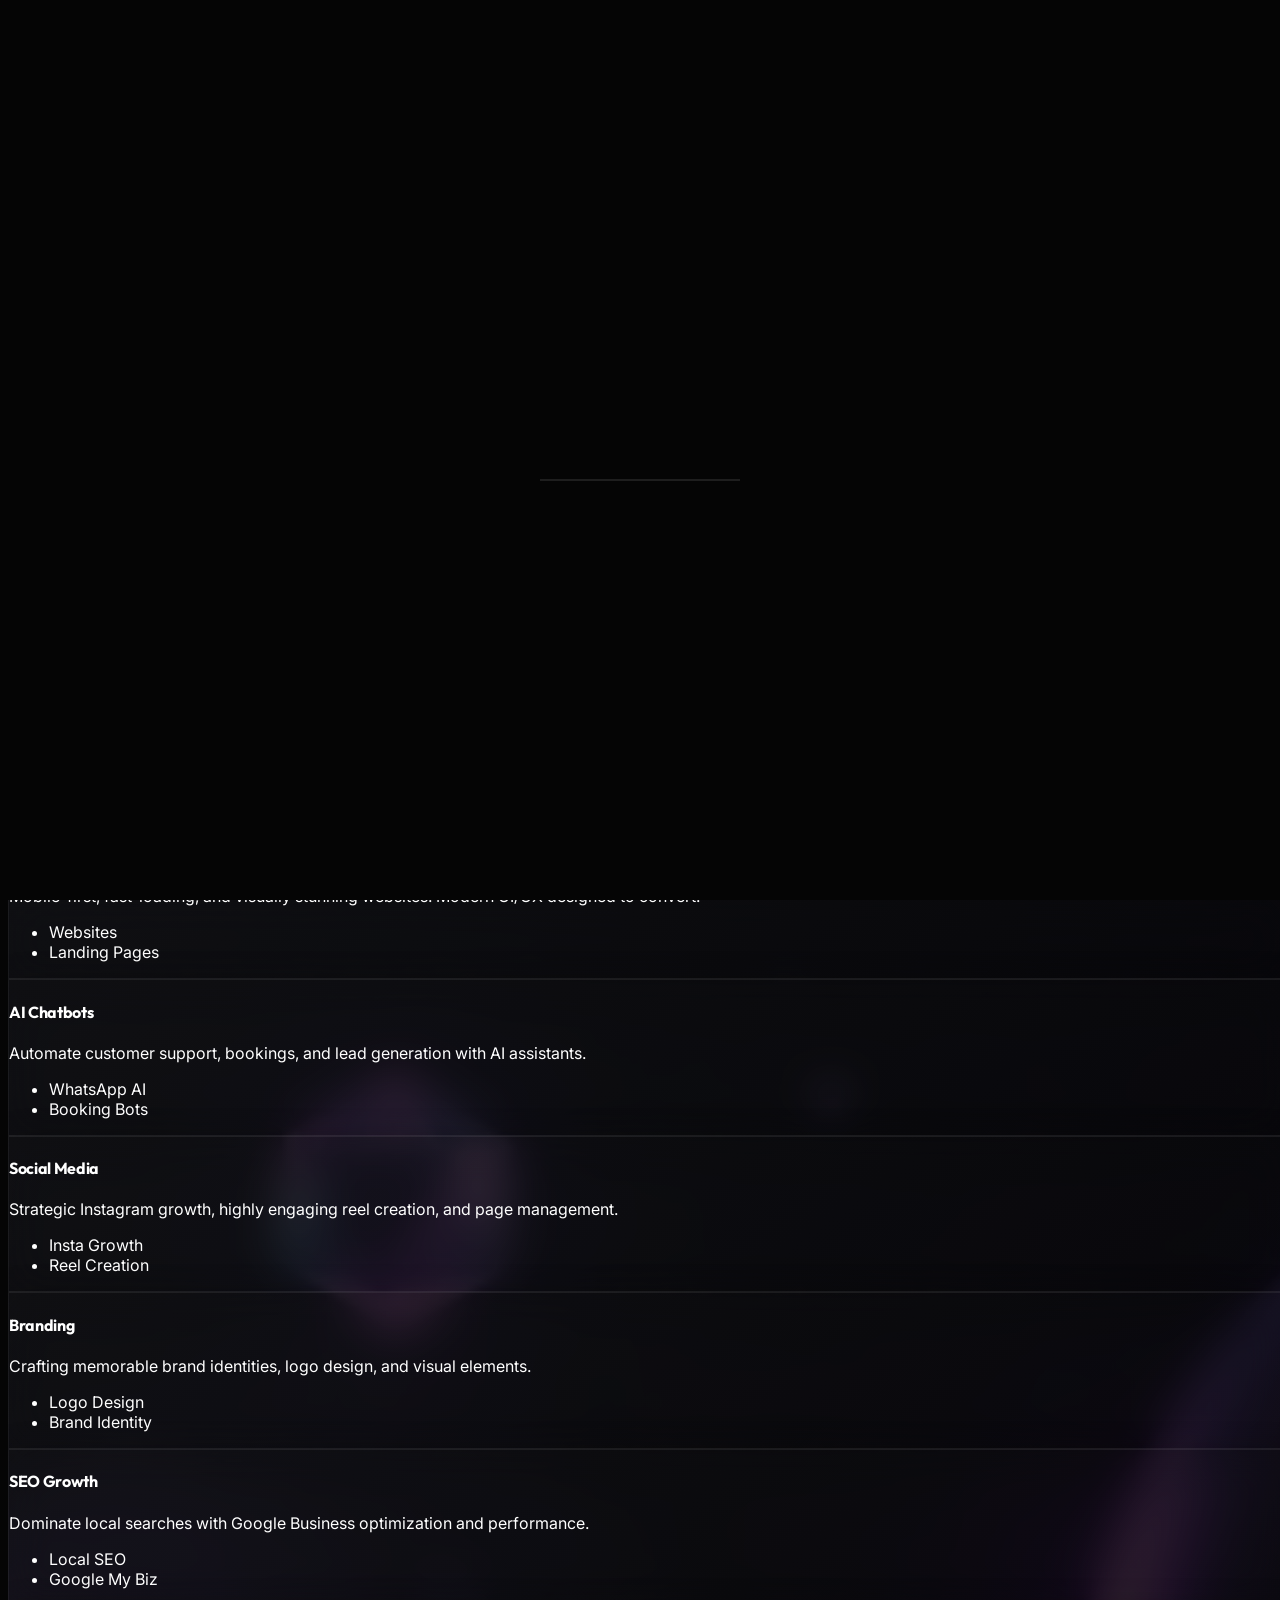
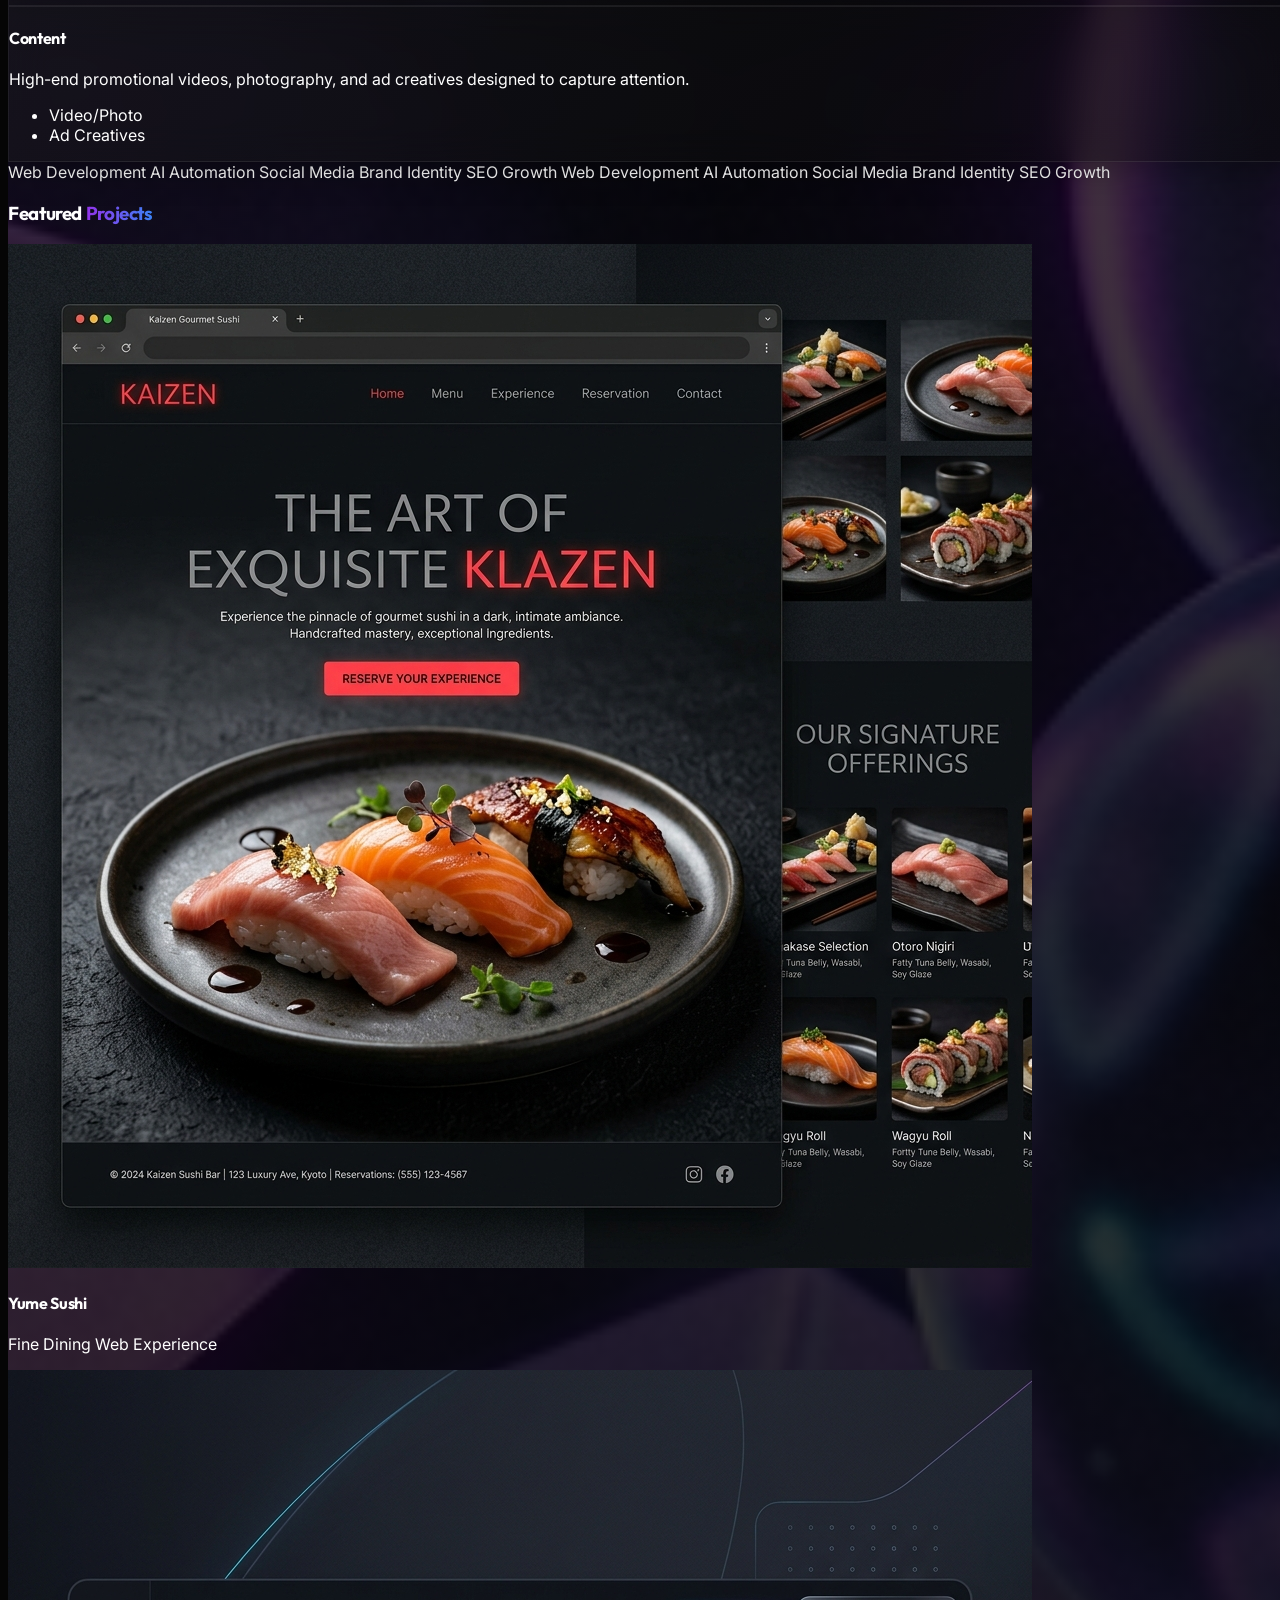
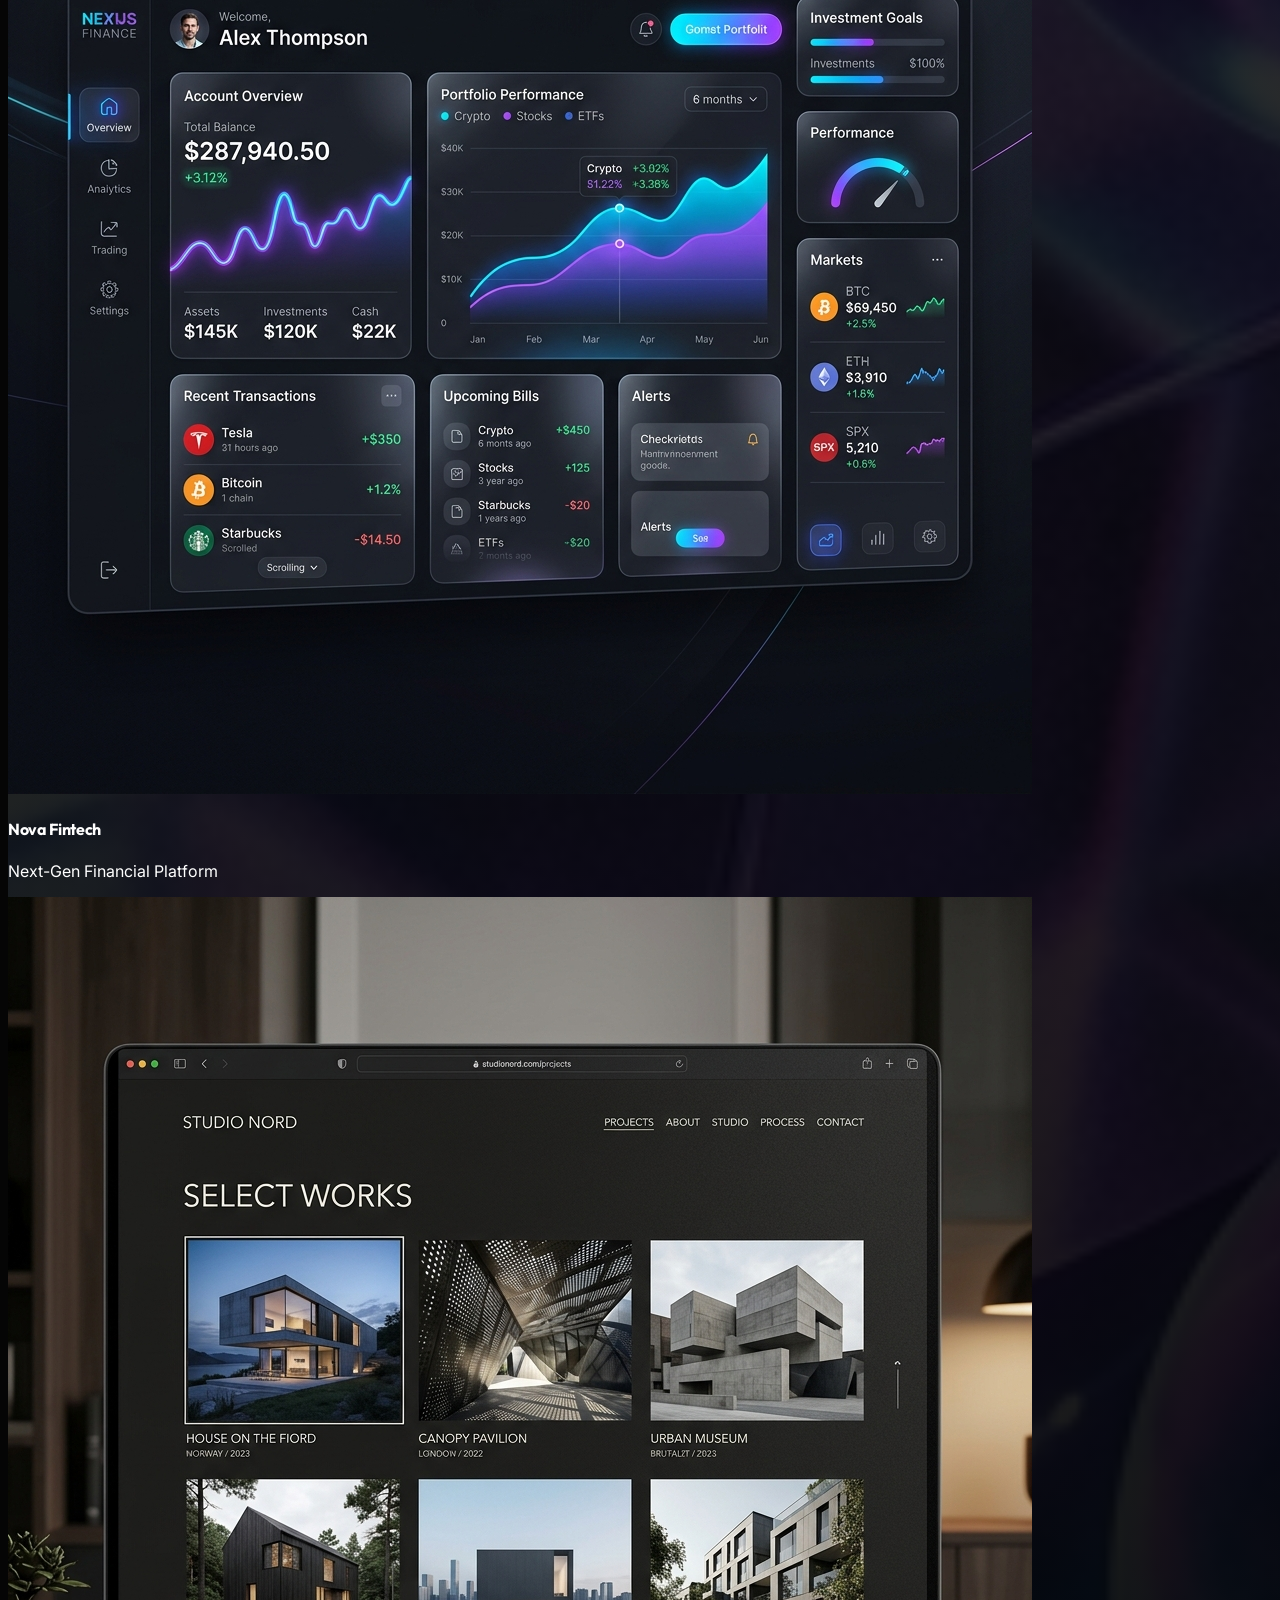
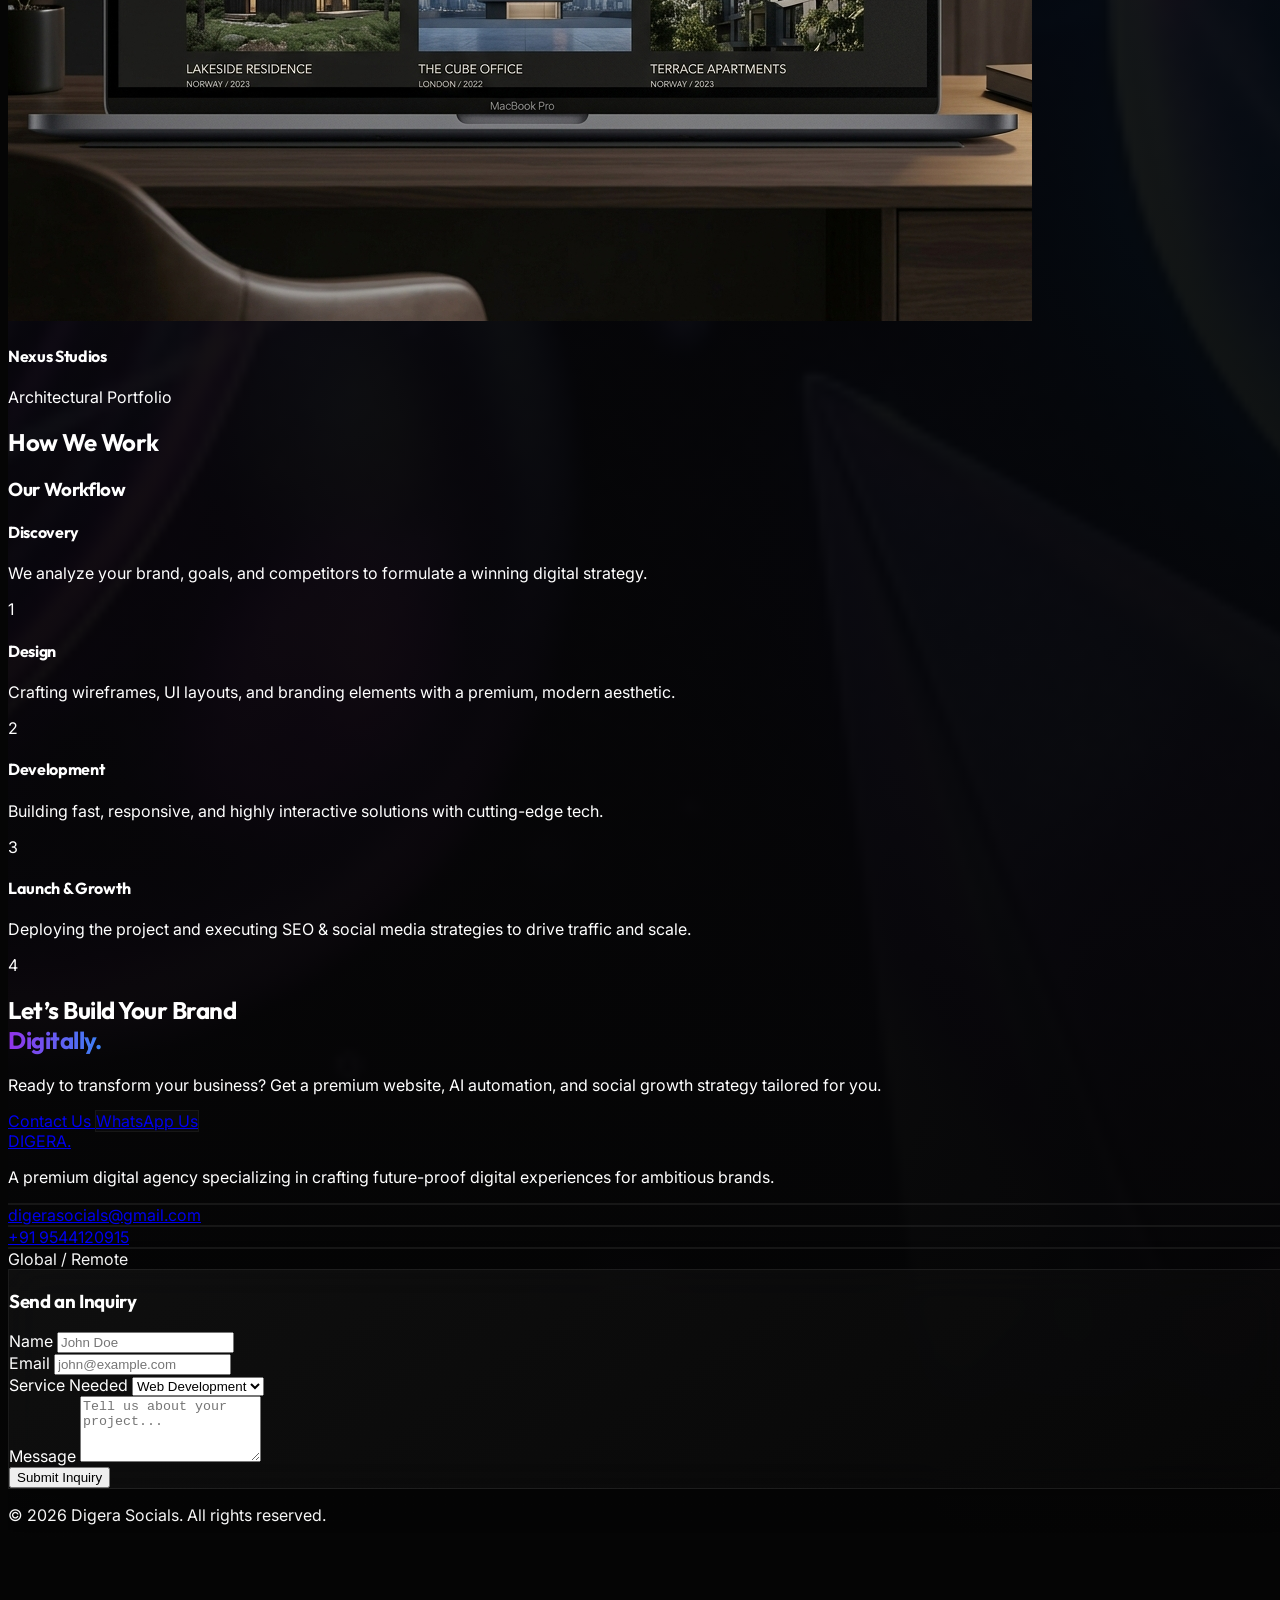
==== index.html @ 2398e9ae "Add files via upload" ====
<!DOCTYPE html>
<html lang="en">
<head>
    <meta charset="UTF-8">
    <meta name="viewport" content="width=device-width, initial-scale=1.0">
    <title>Digera Socials | Premium Digital Agency</title>
    
    <!-- Meta Descriptions for SEO -->
    <meta name="description" content="Digera Socials is a creative digital agency specializing in web development, AI solutions, branding, and social media growth for businesses.">
    <meta name="keywords" content="digital agency, web development, AI chatbots, social media growth, branding, SEO">
    
    <!-- Tailwind CSS (CDN) -->
    <script src="https://cdn.tailwindcss.com"></script>
    
    <!-- Tailwind Configuration -->
    <script>
        tailwind.config = {
            theme: {
                extend: {
                    colors: {
                        brand: {
                            black: '#050505',
                            charcoal: '#171717',
                            blue: '#3b82f6',
                            purple: '#9333ea',
                            muted: '#a3a3a3'
                        }
                    },
                    fontFamily: {
                        sans: ['Inter', 'sans-serif'],
                        heading: ['Outfit', 'sans-serif']
                    }
                }
            }
        }
    </script>
    
    <!-- Custom CSS -->
    <link rel="stylesheet" href="style.css">
    
    <!-- Phosphor Icons (Modern Alternative to FontAwesome) -->
    <script src="https://unpkg.com/@phosphor-icons/web"></script>
</head>
<body class="bg-brand-black text-white selection:bg-brand-purple selection:text-white overflow-x-hidden">

    <!-- Custom Cursor (Hidden on Mobile via CSS) -->
    <div class="cursor-dot" id="cursor-dot"></div>
    <div class="cursor-outline" id="cursor-outline"></div>

    <!-- Initial Loader -->
    <div id="loader">
        <div class="loader-text">DIGERA</div>
        <div class="loader-progress">
            <div class="loader-bar" id="loader-bar"></div>
        </div>
    </div>

    <!-- Background Blobs -->
    <div class="blob blob-purple top-[-10%] left-[-10%]"></div>
    <div class="blob blob-blue top-[40%] right-[-10%]"></div>
    <div class="blob blob-purple bottom-[-10%] left-[20%]"></div>

    <!-- Navbar -->
    <nav class="fixed w-full z-50 top-0 transition-all duration-300 glass" id="navbar">
        <div class="max-w-7xl mx-auto px-6 py-4 flex justify-between items-center">
            <a href="#" class="text-2xl font-heading font-bold tracking-wider flex items-center gap-2 group">
                <i class="ph-fill ph-planet text-brand-purple group-hover:rotate-90 transition-transform duration-500"></i>
                DIGERA<span class="text-brand-blue">.</span>
            </a>
            
            <!-- Desktop Menu -->
            <div class="hidden md:flex gap-8 items-center font-medium text-sm text-brand-muted">
                <a href="#about" class="hover:text-white transition-colors hover-target">About</a>
                <a href="#services" class="hover:text-white transition-colors hover-target">Services</a>
                <a href="#work" class="hover:text-white transition-colors hover-target">Work</a>
                <a href="#process" class="hover:text-white transition-colors hover-target">Process</a>
                <a href="#contact" class="btn-premium px-5 py-2.5 rounded-full bg-white text-black hover:text-white hover:bg-transparent border border-transparent hover:border-brand-purple font-semibold transition-all hover-target">Let's Talk</a>
            </div>

            <!-- Mobile Menu Button -->
            <button class="md:hidden text-white hover-target" id="mobile-menu-btn">
                <i class="ph ph-list text-3xl"></i>
            </button>
        </div>
    </nav>

    <!-- Mobile Menu Overlay -->
    <div id="mobile-menu" class="fixed inset-0 bg-brand-black z-[60] flex flex-col justify-center items-center text-center p-6 translate-y-[-100%] transition-transform duration-500 ease-in-out">
        <button id="close-menu-btn" class="absolute top-8 right-8 text-white text-4xl">
            <i class="ph ph-x"></i>
        </button>
        <div class="flex flex-col items-center gap-8">
            <a href="#about" class="mobile-link text-3xl font-heading font-bold text-white hover:text-brand-purple transition-all duration-300">About</a>
            <a href="#services" class="mobile-link text-3xl font-heading font-bold text-white hover:text-brand-purple transition-all duration-300">Services</a>
            <a href="#work" class="mobile-link text-3xl font-heading font-bold text-white hover:text-brand-purple transition-all duration-300">Work</a>
            <a href="#process" class="mobile-link text-3xl font-heading font-bold text-white hover:text-brand-purple transition-all duration-300">Process</a>
            
            <div class="mt-12 flex flex-col items-center gap-6 border-t border-white/10 pt-10 w-full max-w-[250px]">
                <a href="mailto:digerasocials@gmail.com" class="text-brand-muted hover:text-white transition-colors flex items-center gap-3">
                    <i class="ph ph-envelope-simple text-xl"></i> Email
                </a>
                <a href="tel:+919544120915" class="text-brand-muted hover:text-white transition-colors flex items-center gap-3">
                    <i class="ph ph-phone text-xl"></i> Call Us
                </a>
            </div>
            
            <a href="#contact" class="mobile-link text-2xl font-heading font-bold text-brand-blue border-b-2 border-brand-blue pb-2 mt-4 inline-block">Start a Project</a>
        </div>
    </div>

    <!-- Main Content wrapper for Lenis -->
    <main id="main-content">
        
        <!-- Hero Section -->
        <section id="hero" class="relative h-screen flex items-center justify-center overflow-hidden">
            <img src="assets/hero_bg.png" alt="Digital Agency Background" class="hero-bg" id="hero-img">
            <div class="hero-overlay"></div>
            
            <div class="relative z-10 text-center px-6 max-w-5xl mx-auto flex flex-col items-center mt-16">
                <div class="inline-flex items-center gap-2 px-4 py-1.5 rounded-full glass border border-white/10 mb-6 reveal-up">
                    <span class="w-2 h-2 rounded-full bg-green-500 animate-pulse"></span>
                    <span class="text-xs font-medium tracking-wide uppercase">Accepting New Projects</span>
                </div>
                
                <h1 class="text-5xl md:text-7xl lg:text-8xl font-heading font-black leading-[1.1] mb-6 tracking-tight reveal-up">
                    Building Digital <br />
                    <span class="text-gradient italic pr-2">Experiences</span> That <br />
                    Grow Brands
                </h1>
                
                <p class="text-lg md:text-xl text-brand-muted max-w-2xl mx-auto mb-10 reveal-up">
                    Websites, AI Solutions & Social Media Growth for Modern Businesses. We combine technology and creativity to scale your digital presence.
                </p>
                
                <div class="flex flex-col sm:flex-row gap-4 reveal-up">
                    <a href="#work" class="btn-premium px-8 py-4 rounded-full bg-white text-black font-semibold hover-target flex items-center justify-center gap-2">
                        View Our Work <i class="ph ph-arrow-right"></i>
                    </a>
                    <a href="#contact" class="px-8 py-4 rounded-full glass text-white font-semibold border border-white/20 hover:border-brand-purple transition-colors hover-target flex items-center justify-center">
                        Get Started
                    </a>
                </div>
            </div>
            
        </section>

        <!-- About Section -->
        <section id="about" class="py-24 md:py-32 relative">
            <div class="max-w-7xl mx-auto px-6 grid md:grid-cols-2 gap-16 items-center">
                <div class="gsap-reveal-left">
                    <h2 class="text-sm font-bold tracking-widest text-brand-blue uppercase mb-4">Who We Are</h2>
                    <h3 class="text-4xl md:text-5xl font-heading font-bold leading-tight mb-6">
                        We don't just build websites. <br>We build <span class="text-brand-purple">businesses</span>.
                    </h3>
                    <p class="text-brand-muted text-lg mb-6 leading-relaxed">
                        Digera Socials is a premium creative digital agency dedicated to helping ambitious brands, enterprises, and startups dominate their digital space.
                    </p>
                    <p class="text-brand-muted text-lg mb-8 leading-relaxed">
                        By merging stunning, futuristic design with powerful AI integrations and strategic marketing, we ensure your brand not only looks exceptional but converts flawlessly.
                    </p>
                    <div class="grid grid-cols-2 gap-8 border-t border-white/10 pt-8">
                        <div>
                            <div class="text-4xl font-heading font-bold text-white mb-1">10+</div>
                            <div class="text-sm text-brand-muted">Projects Completed</div>
                        </div>
                        <div>
                            <div class="text-4xl font-heading font-bold text-white mb-1">100%</div>
                            <div class="text-sm text-brand-muted">Premium Delivery</div>
                        </div>
                    </div>
                </div>
                
                <div class="relative gsap-reveal-right h-[500px] rounded-2xl overflow-hidden glass-card group">
                    <img src="https://images.unsplash.com/photo-1551434678-e076c223a692?q=80&w=2070&auto=format&fit=crop" alt="Agency Team" class="w-full h-full object-cover transition-transform duration-700 group-hover:scale-110 opacity-70">
                    <div class="absolute inset-0 bg-gradient-to-t from-brand-black via-transparent to-transparent"></div>
                    <div class="absolute bottom-6 left-6 right-6">
                        <div class="glass p-4 rounded-xl inline-flex items-center gap-4">
                            <div class="w-12 h-12 rounded-full bg-brand-blue/20 flex items-center justify-center text-brand-blue">
                                <i class="ph ph-lightbulb text-2xl"></i>
                            </div>
                            <div>
                                <div class="font-bold">Creative Strategy</div>
                                <div class="text-xs text-brand-muted">Tailored for your success</div>
                            </div>
                        </div>
                    </div>
                </div>
            </div>
        </section>

        <!-- Services Section -->
        <section id="services" class="py-24 md:py-32 relative bg-brand-charcoal/30 border-y border-white/5">
            <div class="max-w-7xl mx-auto px-6">
                <div class="text-center mb-20 gsap-fade-up">
                    <h2 class="text-sm font-bold tracking-widest text-brand-purple uppercase mb-4">Our Expertise</h2>
                    <h3 class="text-4xl md:text-6xl font-heading font-bold">Premium Digital <span class="italic text-brand-blue">Services</span></h3>
                </div>
                
                <div class="grid grid-cols-2 lg:grid-cols-3 gap-3 md:gap-6">
                    <!-- Service 1 -->
                    <div class="glass-card p-4 md:p-8 rounded-xl md:rounded-2xl hover-target gsap-fade-up group">
                        <i class="ph ph-browsers text-2xl md:text-4xl text-brand-blue mb-4 md:mb-6 group-hover:scale-110 transition-transform"></i>
                        <h4 class="text-lg md:text-2xl font-heading font-bold mb-2 group-hover:text-brand-purple transition-colors">Web Development</h4>
                        <p class="text-brand-muted text-[10px] md:text-sm leading-relaxed mb-4 hidden md:block">Mobile-first, fast-loading, and visually stunning websites. Modern UI/UX designed to convert.</p>
                        <ul class="text-[10px] md:text-xs text-brand-muted/80 space-y-1">
                            <li><i class="ph ph-check text-brand-blue mr-1"></i>Websites</li>
                            <li class="hidden md:block"><i class="ph ph-check text-brand-blue mr-1"></i>Landing Pages</li>
                        </ul>
                    </div>
                    
                    <!-- Service 2 -->
                    <div class="glass-card p-4 md:p-8 rounded-xl md:rounded-2xl hover-target gsap-fade-up group">
                        <i class="ph ph-robot text-2xl md:text-4xl text-brand-purple mb-4 md:mb-6 group-hover:scale-110 transition-transform"></i>
                        <h4 class="text-lg md:text-2xl font-heading font-bold mb-2 group-hover:text-brand-blue transition-colors">AI Chatbots</h4>
                        <p class="text-brand-muted text-[10px] md:text-sm leading-relaxed mb-4 hidden md:block">Automate customer support, bookings, and lead generation with AI assistants.</p>
                        <ul class="text-[10px] md:text-xs text-brand-muted/80 space-y-1">
                            <li><i class="ph ph-check text-brand-purple mr-1"></i>WhatsApp AI</li>
                            <li class="hidden md:block"><i class="ph ph-check text-brand-purple mr-1"></i>Booking Bots</li>
                        </ul>
                    </div>
                    
                    <!-- Service 3 -->
                    <div class="glass-card p-4 md:p-8 rounded-xl md:rounded-2xl hover-target gsap-fade-up group">
                        <i class="ph ph-instagram-logo text-2xl md:text-4xl text-pink-500 mb-4 md:mb-6 group-hover:scale-110 transition-transform"></i>
                        <h4 class="text-lg md:text-2xl font-heading font-bold mb-2 group-hover:text-pink-500 transition-colors">Social Media</h4>
                        <p class="text-brand-muted text-[10px] md:text-sm leading-relaxed mb-4 hidden md:block">Strategic Instagram growth, highly engaging reel creation, and page management.</p>
                        <ul class="text-[10px] md:text-xs text-brand-muted/80 space-y-1">
                            <li><i class="ph ph-check text-pink-500 mr-1"></i>Insta Growth</li>
                            <li class="hidden md:block"><i class="ph ph-check text-pink-500 mr-1"></i>Reel Creation</li>
                        </ul>
                    </div>
                    
                    <!-- Service 4 -->
                    <div class="glass-card p-4 md:p-8 rounded-xl md:rounded-2xl hover-target gsap-fade-up group">
                        <i class="ph ph-paint-brush-broad text-2xl md:text-4xl text-yellow-500 mb-4 md:mb-6 group-hover:scale-110 transition-transform"></i>
                        <h4 class="text-lg md:text-2xl font-heading font-bold mb-2 group-hover:text-yellow-500 transition-colors">Branding</h4>
                        <p class="text-brand-muted text-[10px] md:text-sm leading-relaxed mb-4 hidden md:block">Crafting memorable brand identities, logo design, and visual elements.</p>
                        <ul class="text-[10px] md:text-xs text-brand-muted/80 space-y-1">
                            <li><i class="ph ph-check text-yellow-500 mr-1"></i>Logo Design</li>
                            <li class="hidden md:block"><i class="ph ph-check text-yellow-500 mr-1"></i>Brand Identity</li>
                        </ul>
                    </div>

                    <!-- Service 5 -->
                    <div class="glass-card p-4 md:p-8 rounded-xl md:rounded-2xl hover-target gsap-fade-up group">
                        <i class="ph ph-trend-up text-2xl md:text-4xl text-green-500 mb-4 md:mb-6 group-hover:scale-110 transition-transform"></i>
                        <h4 class="text-lg md:text-2xl font-heading font-bold mb-2 group-hover:text-green-500 transition-colors">SEO Growth</h4>
                        <p class="text-brand-muted text-[10px] md:text-sm leading-relaxed mb-4 hidden md:block">Dominate local searches with Google Business optimization and performance.</p>
                        <ul class="text-[10px] md:text-xs text-brand-muted/80 space-y-1">
                            <li><i class="ph ph-check text-green-500 mr-1"></i>Local SEO</li>
                            <li class="hidden md:block"><i class="ph ph-check text-green-500 mr-1"></i>Google My Biz</li>
                        </ul>
                    </div>

                    <!-- Service 6 -->
                    <div class="glass-card p-4 md:p-8 rounded-xl md:rounded-2xl hover-target gsap-fade-up group">
                        <i class="ph ph-camera text-2xl md:text-4xl text-red-500 mb-4 md:mb-6 group-hover:scale-110 transition-transform"></i>
                        <h4 class="text-lg md:text-2xl font-heading font-bold mb-2 group-hover:text-red-500 transition-colors">Content</h4>
                        <p class="text-brand-muted text-[10px] md:text-sm leading-relaxed mb-4 hidden md:block">High-end promotional videos, photography, and ad creatives designed to capture attention.</p>
                        <ul class="text-[10px] md:text-xs text-brand-muted/80 space-y-1">
                            <li><i class="ph ph-check text-red-500 mr-1"></i>Video/Photo</li>
                            <li class="hidden md:block"><i class="ph ph-check text-red-500 mr-1"></i>Ad Creatives</li>
                        </ul>
                    </div>
                </div>
            </div>
        </section>

        <!-- Marquee Divider -->
        <div class="py-6 border-y border-white/5 bg-brand-blue/5 overflow-hidden flex items-center">
            <div class="marquee-container w-full">
                <div class="marquee-content flex gap-12 text-xl font-heading font-bold uppercase tracking-widest text-brand-muted/50">
                    <span>Web Development</span> <i class="ph-fill ph-star text-brand-purple"></i>
                    <span>AI Automation</span> <i class="ph-fill ph-star text-brand-purple"></i>
                    <span>Social Media</span> <i class="ph-fill ph-star text-brand-purple"></i>
                    <span>Brand Identity</span> <i class="ph-fill ph-star text-brand-purple"></i>
                    <span>SEO Growth</span> <i class="ph-fill ph-star text-brand-purple"></i>
                    <!-- Repeat for seamless loop -->
                    <span>Web Development</span> <i class="ph-fill ph-star text-brand-purple"></i>
                    <span>AI Automation</span> <i class="ph-fill ph-star text-brand-purple"></i>
                    <span>Social Media</span> <i class="ph-fill ph-star text-brand-purple"></i>
                    <span>Brand Identity</span> <i class="ph-fill ph-star text-brand-purple"></i>
                    <span>SEO Growth</span> <i class="ph-fill ph-star text-brand-purple"></i>
                </div>
            </div>
        </div>

        <!-- Featured Projects -->
        <section id="work" class="py-24 md:py-32 relative">
            <div class="max-w-7xl mx-auto px-6">
                <div class="text-center mb-12 md:mb-16 gsap-fade-up">
                    <h3 class="text-3xl md:text-5xl font-heading font-bold">Featured <span class="text-gradient">Projects</span></h3>
                </div>

                <div class="grid md:grid-cols-2 lg:grid-cols-3 gap-8">
                    <!-- Project 1: Food Outlet -->
                    <div class="group cursor-pointer hover-target gsap-fade-up block">
                        <div class="relative h-[250px] md:h-[400px] rounded-2xl overflow-hidden mb-6">
                            <div class="absolute inset-0 bg-brand-purple/20 group-hover:opacity-0 transition-opacity z-10 mix-blend-overlay"></div>
                            <img src="assets/food_portfolio.png" alt="Gourmet Sushi Bar Website" class="w-full h-full object-cover transition-transform duration-700 group-hover:scale-105">
                        </div>
                        <div class="flex justify-between items-start">
                            <div>
                                <h4 class="text-2xl font-heading font-bold mb-2 group-hover:text-brand-purple transition-colors">Yume Sushi</h4>
                                <p class="text-brand-muted text-sm">Fine Dining Web Experience</p>
                            </div>
                        </div>
                    </div>

                    <!-- Project 2: Fintech Platform -->
                    <div class="group cursor-pointer hover-target gsap-fade-up md:mt-12 block">
                        <div class="relative h-[250px] md:h-[400px] rounded-2xl overflow-hidden mb-6">
                            <div class="absolute inset-0 bg-brand-blue/20 group-hover:opacity-0 transition-opacity z-10 mix-blend-overlay"></div>
                            <img src="assets/fintech_portfolio.png" alt="Next-Gen Fintech Platform" class="w-full h-full object-cover transition-transform duration-700 group-hover:scale-105">
                        </div>
                        <div class="flex justify-between items-start">
                            <div>
                                <h4 class="text-2xl font-heading font-bold mb-2 group-hover:text-brand-blue transition-colors">Nova Fintech</h4>
                                <p class="text-brand-muted text-sm">Next-Gen Financial Platform</p>
                            </div>
                        </div>
                    </div>

                    <!-- Project 3: Architecture -->
                    <div class="group cursor-pointer hover-target gsap-fade-up md:mt-24 block">
                        <div class="relative h-[250px] md:h-[400px] rounded-2xl overflow-hidden mb-6">
                            <div class="absolute inset-0 bg-brand-purple/20 group-hover:opacity-0 transition-opacity z-10 mix-blend-overlay"></div>
                            <img src="assets/architecture_portfolio.png" alt="Architecture Portfolio" class="w-full h-full object-cover transition-transform duration-700 group-hover:scale-105">
                        </div>
                        <div class="flex justify-between items-start">
                            <div>
                                <h4 class="text-2xl font-heading font-bold mb-2 group-hover:text-brand-purple transition-colors">Nexus Studios</h4>
                                <p class="text-brand-muted text-sm">Architectural Portfolio</p>
                            </div>
                        </div>
                    </div>
                </div>
            </div>
        </section>

        <!-- Process Section -->
        <section id="process" class="py-24 md:py-32 relative bg-brand-charcoal/30 border-y border-white/5">
            <div class="max-w-7xl mx-auto px-6">
                <div class="text-center mb-20 gsap-fade-up">
                    <h2 class="text-sm font-bold tracking-widest text-brand-purple uppercase mb-4">How We Work</h2>
                    <h3 class="text-4xl md:text-5xl font-heading font-bold">Our <span class="italic text-brand-blue">Workflow</span></h3>
                </div>

                <div class="relative max-w-4xl mx-auto">
                    <!-- Connecting Line -->
                    <div class="absolute left-[28px] md:left-1/2 top-0 bottom-0 w-[2px] bg-white/10 md:-translate-x-1/2"></div>
                    
                    <div class="space-y-16">
                        <!-- Step 1 -->
                        <div class="relative flex flex-col md:flex-row items-start md:items-center justify-between group gsap-fade-up">
                            <div class="md:w-[45%] md:text-right pl-16 md:pl-0">
                                <h4 class="text-2xl font-heading font-bold text-brand-blue mb-2">Discovery</h4>
                                <p class="text-brand-muted text-sm">We analyze your brand, goals, and competitors to formulate a winning digital strategy.</p>
                            </div>
                            <div class="absolute left-0 md:left-1/2 w-14 h-14 rounded-full bg-brand-black border-4 border-brand-charcoal flex items-center justify-center text-xl font-bold z-10 md:-translate-x-1/2 group-hover:border-brand-blue group-hover:text-brand-blue transition-colors">1</div>
                            <div class="md:w-[45%] hidden md:block"></div>
                        </div>

                        <!-- Step 2 -->
                        <div class="relative flex flex-col md:flex-row-reverse items-start md:items-center justify-between group gsap-fade-up">
                            <div class="md:w-[45%] pl-16 md:pl-0">
                                <h4 class="text-2xl font-heading font-bold text-brand-purple mb-2">Design</h4>
                                <p class="text-brand-muted text-sm">Crafting wireframes, UI layouts, and branding elements with a premium, modern aesthetic.</p>
                            </div>
                            <div class="absolute left-0 md:left-1/2 w-14 h-14 rounded-full bg-brand-black border-4 border-brand-charcoal flex items-center justify-center text-xl font-bold z-10 md:-translate-x-1/2 group-hover:border-brand-purple group-hover:text-brand-purple transition-colors">2</div>
                            <div class="md:w-[45%] hidden md:block"></div>
                        </div>

                        <!-- Step 3 -->
                        <div class="relative flex flex-col md:flex-row items-start md:items-center justify-between group gsap-fade-up">
                            <div class="md:w-[45%] md:text-right pl-16 md:pl-0">
                                <h4 class="text-2xl font-heading font-bold text-brand-blue mb-2">Development</h4>
                                <p class="text-brand-muted text-sm">Building fast, responsive, and highly interactive solutions with cutting-edge tech.</p>
                            </div>
                            <div class="absolute left-0 md:left-1/2 w-14 h-14 rounded-full bg-brand-black border-4 border-brand-charcoal flex items-center justify-center text-xl font-bold z-10 md:-translate-x-1/2 group-hover:border-brand-blue group-hover:text-brand-blue transition-colors">3</div>
                            <div class="md:w-[45%] hidden md:block"></div>
                        </div>

                        <!-- Step 4 -->
                        <div class="relative flex flex-col md:flex-row-reverse items-start md:items-center justify-between group gsap-fade-up">
                            <div class="md:w-[45%] pl-16 md:pl-0">
                                <h4 class="text-2xl font-heading font-bold text-brand-purple mb-2">Launch & Growth</h4>
                                <p class="text-brand-muted text-sm">Deploying the project and executing SEO & social media strategies to drive traffic and scale.</p>
                            </div>
                            <div class="absolute left-0 md:left-1/2 w-14 h-14 rounded-full bg-brand-black border-4 border-brand-charcoal flex items-center justify-center text-xl font-bold z-10 md:-translate-x-1/2 group-hover:border-brand-purple group-hover:text-brand-purple transition-colors">4</div>
                            <div class="md:w-[45%] hidden md:block"></div>
                        </div>
                    </div>
                </div>
            </div>
        </section>

        <!-- CTA Section -->
        <section id="cta" class="py-32 relative overflow-hidden flex items-center justify-center text-center">
            <div class="absolute inset-0 bg-gradient-to-b from-transparent to-brand-blue/10"></div>
            
            <div class="relative z-10 px-6 max-w-4xl mx-auto gsap-zoom-in">
                <h2 class="text-5xl md:text-7xl font-heading font-black mb-8 leading-tight">
                    Let’s Build Your Brand <br><span class="text-gradient">Digitally.</span>
                </h2>
                <p class="text-xl text-brand-muted mb-12 max-w-2xl mx-auto">
                    Ready to transform your business? Get a premium website, AI automation, and social growth strategy tailored for you.
                </p>
                <div class="flex flex-col sm:flex-row gap-6 justify-center items-center">
                    <a href="#contact" class="btn-premium px-10 py-5 rounded-full bg-white text-black font-bold text-lg hover-target flex items-center gap-2">
                        Contact Us <i class="ph-bold ph-arrow-right"></i>
                    </a>
                    <a href="https://wa.me/919544120915" target="_blank" class="px-10 py-5 rounded-full glass text-green-400 font-bold border border-green-400/30 hover:bg-green-400/10 transition-colors hover-target flex items-center gap-2">
                        <i class="ph-fill ph-whatsapp-logo text-2xl"></i> WhatsApp Us
                    </a>
                </div>
            </div>
        </section>

        <!-- Footer / Contact -->
        <footer id="contact" class="pt-24 pb-12 bg-black border-t border-white/10 relative">
            <div class="max-w-7xl mx-auto px-6 grid lg:grid-cols-2 gap-16 mb-20">
                
                <!-- Contact Info -->
                <div>
                    <a href="#" class="text-3xl font-heading font-bold tracking-wider flex items-center gap-2 mb-8">
                        <i class="ph-fill ph-planet text-brand-purple"></i>
                        DIGERA<span class="text-brand-blue">.</span>
                    </a>
                    <p class="text-brand-muted max-w-md mb-10 leading-relaxed">
                        A premium digital agency specializing in crafting future-proof digital experiences for ambitious brands.
                    </p>
                    
                    <div class="space-y-6 text-brand-muted">
                        <a href="mailto:digerasocials@gmail.com" class="flex items-center gap-4 hover:text-white transition-colors w-fit hover-target">
                            <div class="w-12 h-12 rounded-full glass flex items-center justify-center text-white"><i class="ph ph-envelope-simple text-xl"></i></div>
                            digerasocials@gmail.com
                        </a>
                        <a href="tel:+919544120915" class="flex items-center gap-4 hover:text-white transition-colors w-fit hover-target">
                            <div class="w-12 h-12 rounded-full glass flex items-center justify-center text-white"><i class="ph ph-phone text-xl"></i></div>
                            +91 9544120915
                        </a>
                        <div class="flex items-center gap-4 w-fit">
                            <div class="w-12 h-12 rounded-full glass flex items-center justify-center text-white"><i class="ph ph-map-pin text-xl"></i></div>
                            Global / Remote
                        </div>
                    </div>
                </div>

                <!-- Contact Form -->
                <div class="glass-card p-8 rounded-2xl">
                    <h3 class="text-2xl font-heading font-bold mb-6">Send an Inquiry</h3>
                    <form action="https://formspree.io/f/mojrooyl" method="POST" class="space-y-4" id="contact-form">
                        <div class="grid grid-cols-2 gap-4">
                            <div>
                                <label class="block text-xs text-brand-muted mb-2 uppercase tracking-wider">Name</label>
                                <input type="text" name="name" required class="w-full bg-white/5 border border-white/10 rounded-lg px-4 py-3 text-white focus:outline-none focus:border-brand-purple transition-colors" placeholder="John Doe">
                            </div>
                            <div>
                                <label class="block text-xs text-brand-muted mb-2 uppercase tracking-wider">Email</label>
                                <input type="email" name="email" required class="w-full bg-white/5 border border-white/10 rounded-lg px-4 py-3 text-white focus:outline-none focus:border-brand-purple transition-colors" placeholder="john@example.com">
                            </div>
                        </div>
                        <div>
                            <label class="block text-xs text-brand-muted mb-2 uppercase tracking-wider">Service Needed</label>
                            <select name="service" class="w-full bg-white/5 border border-white/10 rounded-lg px-4 py-3 text-white focus:outline-none focus:border-brand-purple transition-colors appearance-none">
                                <option class="bg-brand-charcoal">Web Development</option>
                                <option class="bg-brand-charcoal">AI Chatbots</option>
                                <option class="bg-brand-charcoal">Social Media</option>
                                <option class="bg-brand-charcoal">Branding</option>
                            </select>
                        </div>
                        <div>
                            <label class="block text-xs text-brand-muted mb-2 uppercase tracking-wider">Message</label>
                            <textarea name="message" rows="4" required class="w-full bg-white/5 border border-white/10 rounded-lg px-4 py-3 text-white focus:outline-none focus:border-brand-purple transition-colors resize-none" placeholder="Tell us about your project..."></textarea>
                        </div>
                        <button type="submit" class="w-full btn-premium py-4 rounded-lg bg-white text-black font-bold mt-4 hover-target">
                            Submit Inquiry
                        </button>
                    </form>
                </div>
            </div>

            <!-- Bottom Footer -->
            <div class="max-w-7xl mx-auto px-6 border-t border-white/10 pt-8 flex flex-col md:flex-row justify-between items-center gap-4 text-sm text-brand-muted">
                <p>&copy; 2026 Digera Socials. All rights reserved.</p>
                <div class="flex gap-6">
                    <a href="https://www.instagram.com/digerasocials?igsh=MTdlNnVjaG5kZ2FuYg==" target="_blank" class="hover:text-white transition-colors hover-target"><i class="ph-fill ph-instagram-logo text-2xl"></i></a>
                </div>
            </div>
        </footer>

    </main>

    <!-- GSAP & Lenis CDN -->
    <script src="https://cdnjs.cloudflare.com/ajax/libs/gsap/3.12.2/gsap.min.js"></script>
    <script src="https://cdnjs.cloudflare.com/ajax/libs/gsap/3.12.2/ScrollTrigger.min.js"></script>
    <script src="https://unpkg.com/@studio-freight/lenis@1.0.32/dist/lenis.min.js"></script>
    
    <!-- Custom Scripts -->
    <script src="script.js"></script>
</body>
</html>
---- style.css ----
@import url('https://fonts.googleapis.com/css2?family=Inter:wght@300;400;500;600;700;800;900&family=Outfit:wght@300;400;500;600;700;800;900&display=swap');

/* Base Styles & Lenis Smooth Scrolling Reset */
html, body {
  overflow-x: hidden;
  position: relative;
  width: 100%;
}

html.lenis, html.lenis body {
  height: auto;
}

body {
  font-family: 'Inter', sans-serif;
  background-color: #050505; /* Deep matte black */
  color: #ffffff;
  -webkit-font-smoothing: antialiased;
  -moz-osx-osx-font-smoothing: grayscale;
}

h1, h2, h3, h4, h5, h6 {
  font-family: 'Outfit', sans-serif;
  letter-spacing: -0.02em;
}

/* Custom Scrollbar */
::-webkit-scrollbar {
  width: 8px;
}
::-webkit-scrollbar-track {
  background: #050505;
}
::-webkit-scrollbar-thumb {
  background: #1f2937;
  border-radius: 4px;
}
::-webkit-scrollbar-thumb:hover {
  background: #374151;
}

/* Glassmorphism Utilities */
.glass {
  background: rgba(23, 23, 23, 0.3);
  backdrop-filter: blur(8px);
  -webkit-backdrop-filter: blur(8px);
  border: 1px solid rgba(255, 255, 255, 0.05);
}

@media (max-width: 768px) {
  .glass {
    backdrop-filter: blur(4px);
    -webkit-backdrop-filter: blur(4px);
  }
}

/* Custom Animated Cursor (Desktop Only) */
@media (min-width: 1024px) {
  .cursor-dot,
  .cursor-outline {
    position: fixed;
    top: 0;
    left: 0;
    transform: translate(-50%, -50%);
    border-radius: 50%;
    z-index: 9999;
    pointer-events: none;
  }

  .cursor-dot {
    width: 8px;
    height: 8px;
    background-color: #9333ea;
  }

  .cursor-outline {
    width: 40px;
    height: 40px;
    border: 1px solid rgba(147, 51, 234, 0.5);
    transition: width 0.2s, height 0.2s, background-color 0.2s;
  }

  /* Hover effect for custom cursor */
  .cursor-hover .cursor-outline {
    width: 60px;
    height: 60px;
    background-color: rgba(147, 51, 234, 0.1);
    border-color: #3b82f6;
  }

  .cursor-hover .cursor-dot {
    background-color: #3b82f6;
  }
}

.glass-card {
  background: linear-gradient(145deg, rgba(30, 30, 30, 0.4) 0%, rgba(10, 10, 10, 0.4) 100%);
  backdrop-filter: blur(20px);
  border: 1px solid rgba(255, 255, 255, 0.08);
  box-shadow: 0 8px 32px 0 rgba(0, 0, 0, 0.3);
  transition: transform 0.4s cubic-bezier(0.175, 0.885, 0.32, 1.275), border-color 0.4s ease, box-shadow 0.4s ease;
}

.glass-card:hover {
  transform: translateY(-10px);
  border-color: rgba(147, 51, 234, 0.4);
  box-shadow: 0 15px 40px -10px rgba(147, 51, 234, 0.3);
}

/* Text Gradients */
.text-gradient {
  background: linear-gradient(to right, #9333ea, #3b82f6);
  -webkit-background-clip: text;
  -webkit-text-fill-color: transparent;
  background-clip: text;
}

/* Glowing Elements */
.glow-blue {
  box-shadow: 0 0 20px rgba(59, 130, 246, 0.5);
}

.glow-purple {
  box-shadow: 0 0 20px rgba(147, 51, 234, 0.5);
}

/* Animated Button */
.btn-premium {
  position: relative;
  overflow: hidden;
  z-index: 1;
  transition: all 0.3s ease;
}

.btn-premium::before {
  content: '';
  position: absolute;
  top: 0;
  left: -100%;
  width: 100%;
  height: 100%;
  background: linear-gradient(90deg, transparent, rgba(255, 255, 255, 0.2), transparent);
  transition: all 0.5s ease;
  z-index: -1;
}

.btn-premium:hover::before {
  left: 100%;
}

.btn-premium:hover {
  transform: translateY(-2px);
  box-shadow: 0 10px 20px -10px rgba(147, 51, 234, 0.6);
}

/* GSAP Reveal Classes (initial state) */
.reveal-text {
  clip-path: polygon(0 0, 100% 0, 100% 100%, 0% 100%);
}

.reveal-up {
  opacity: 0;
  transform: translateY(50px);
}

/* Hero Image Parallax */
.hero-bg {
  position: absolute;
  top: 0;
  left: 0;
  width: 100%;
  height: 120%;
  object-fit: cover;
  z-index: -2;
  opacity: 0.4;
}

.hero-overlay {
  position: absolute;
  top: 0;
  left: 0;
  width: 100%;
  height: 100%;
  background: linear-gradient(to bottom, rgba(5,5,5,0.2) 0%, rgba(5,5,5,1) 100%);
  z-index: -1;
}

/* Marquee / Auto Scroll */
.marquee-container {
  overflow: hidden;
  white-space: nowrap;
}

.marquee-content {
  display: inline-block;
  animation: marquee 20s linear infinite;
}

@keyframes marquee {
  0% { transform: translateX(0); }
  100% { transform: translateX(-50%); }
}

/* Blob Backgrounds */
.blob {
  position: absolute;
  filter: blur(80px);
  z-index: -3;
  opacity: 0.5;
  border-radius: 50%;
  animation: float 10s ease-in-out infinite;
}

.blob-purple {
  background: rgba(147, 51, 234, 0.4);
  width: 400px;
  height: 400px;
}

.blob-blue {
  background: rgba(59, 130, 246, 0.4);
  width: 300px;
  height: 300px;
}

@keyframes float {
  0%, 100% { transform: translate(0, 0) scale(1); }
  33% { transform: translate(30px, -50px) scale(1.1); }
  66% { transform: translate(-20px, 20px) scale(0.9); }
}

/* Loader */
#loader {
  position: fixed;
  top: 0;
  left: 0;
  width: 100%;
  height: 100%;
  background: #050505;
  z-index: 10000;
  display: flex;
  justify-content: center;
  align-items: center;
  flex-direction: column;
}

.loader-text {
  font-family: 'Outfit', sans-serif;
  font-size: 2rem;
  font-weight: 800;
  color: white;
  letter-spacing: 4px;
  margin-bottom: 20px;
  opacity: 0;
}

.loader-progress {
  width: 200px;
  height: 2px;
  background: rgba(255, 255, 255, 0.1);
  overflow: hidden;
}

.loader-bar {
  width: 0%;
  height: 100%;
  background: linear-gradient(to right, #9333ea, #3b82f6);
}
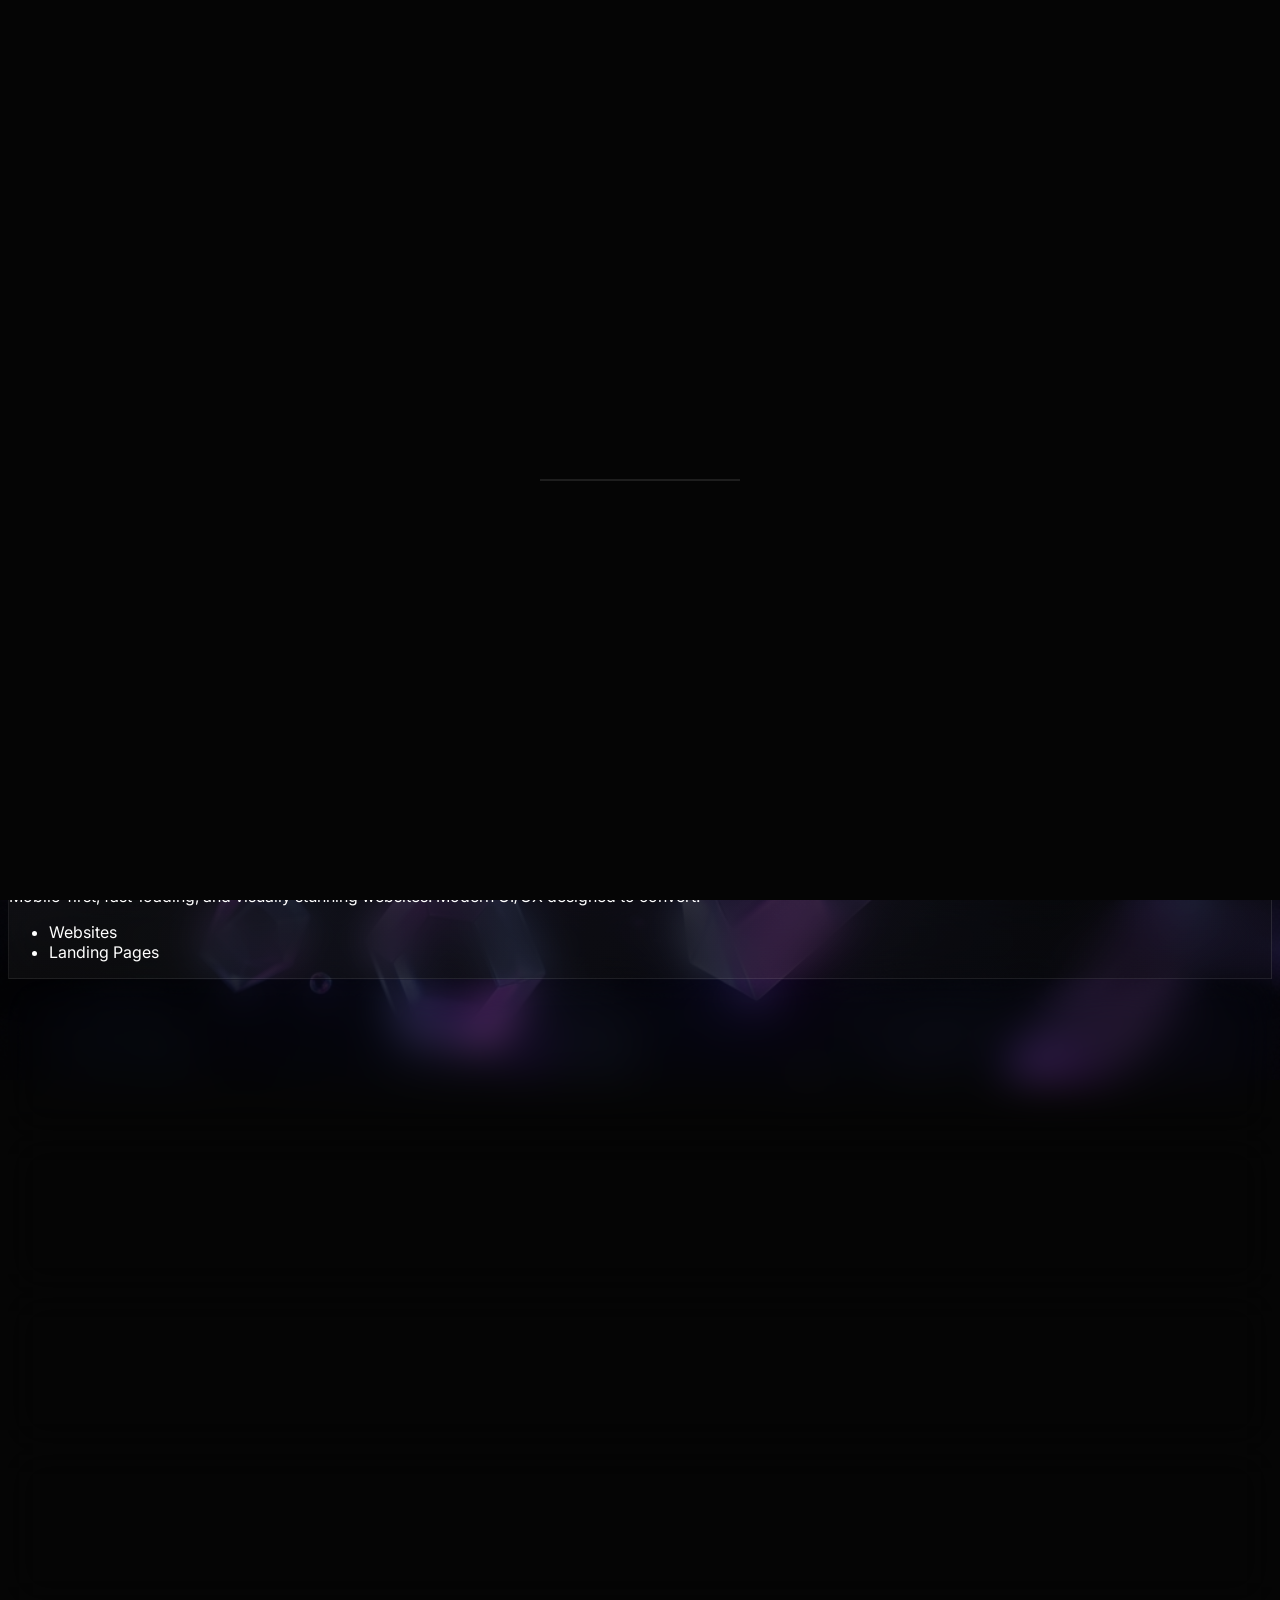
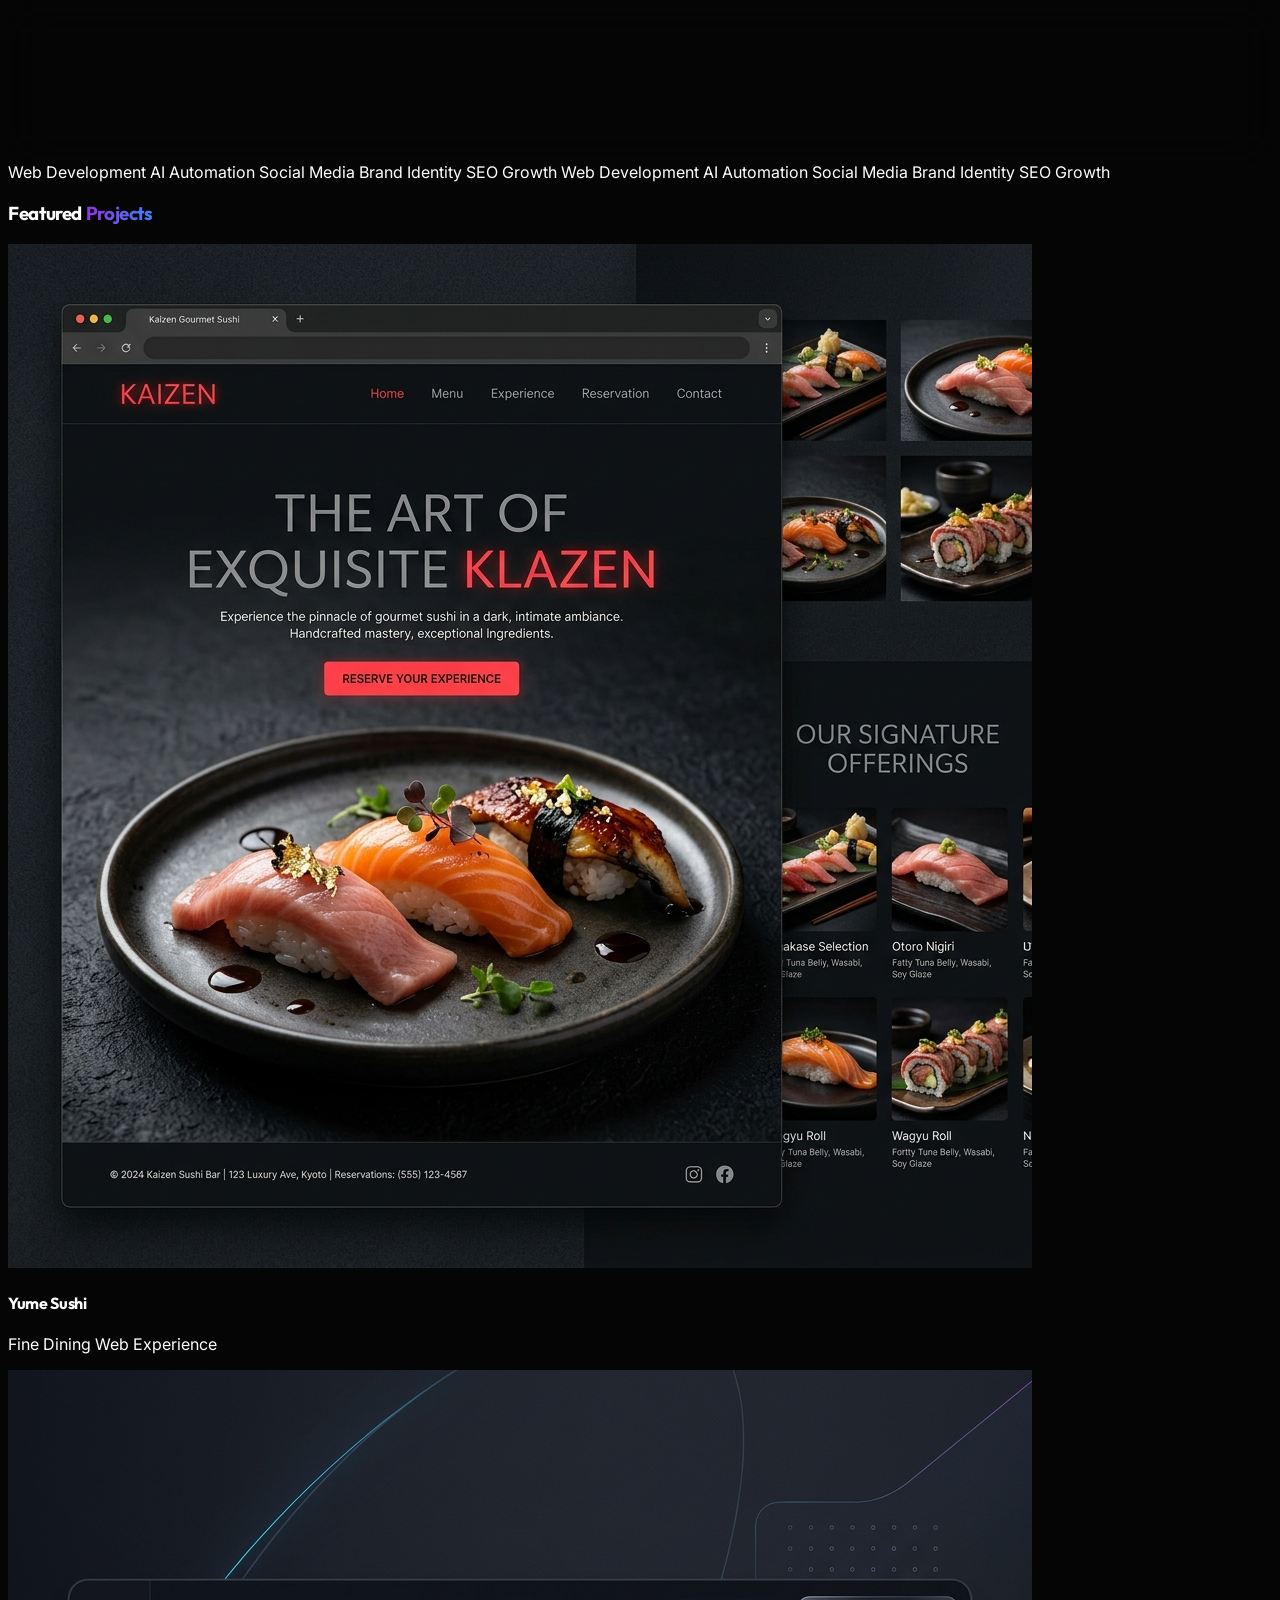
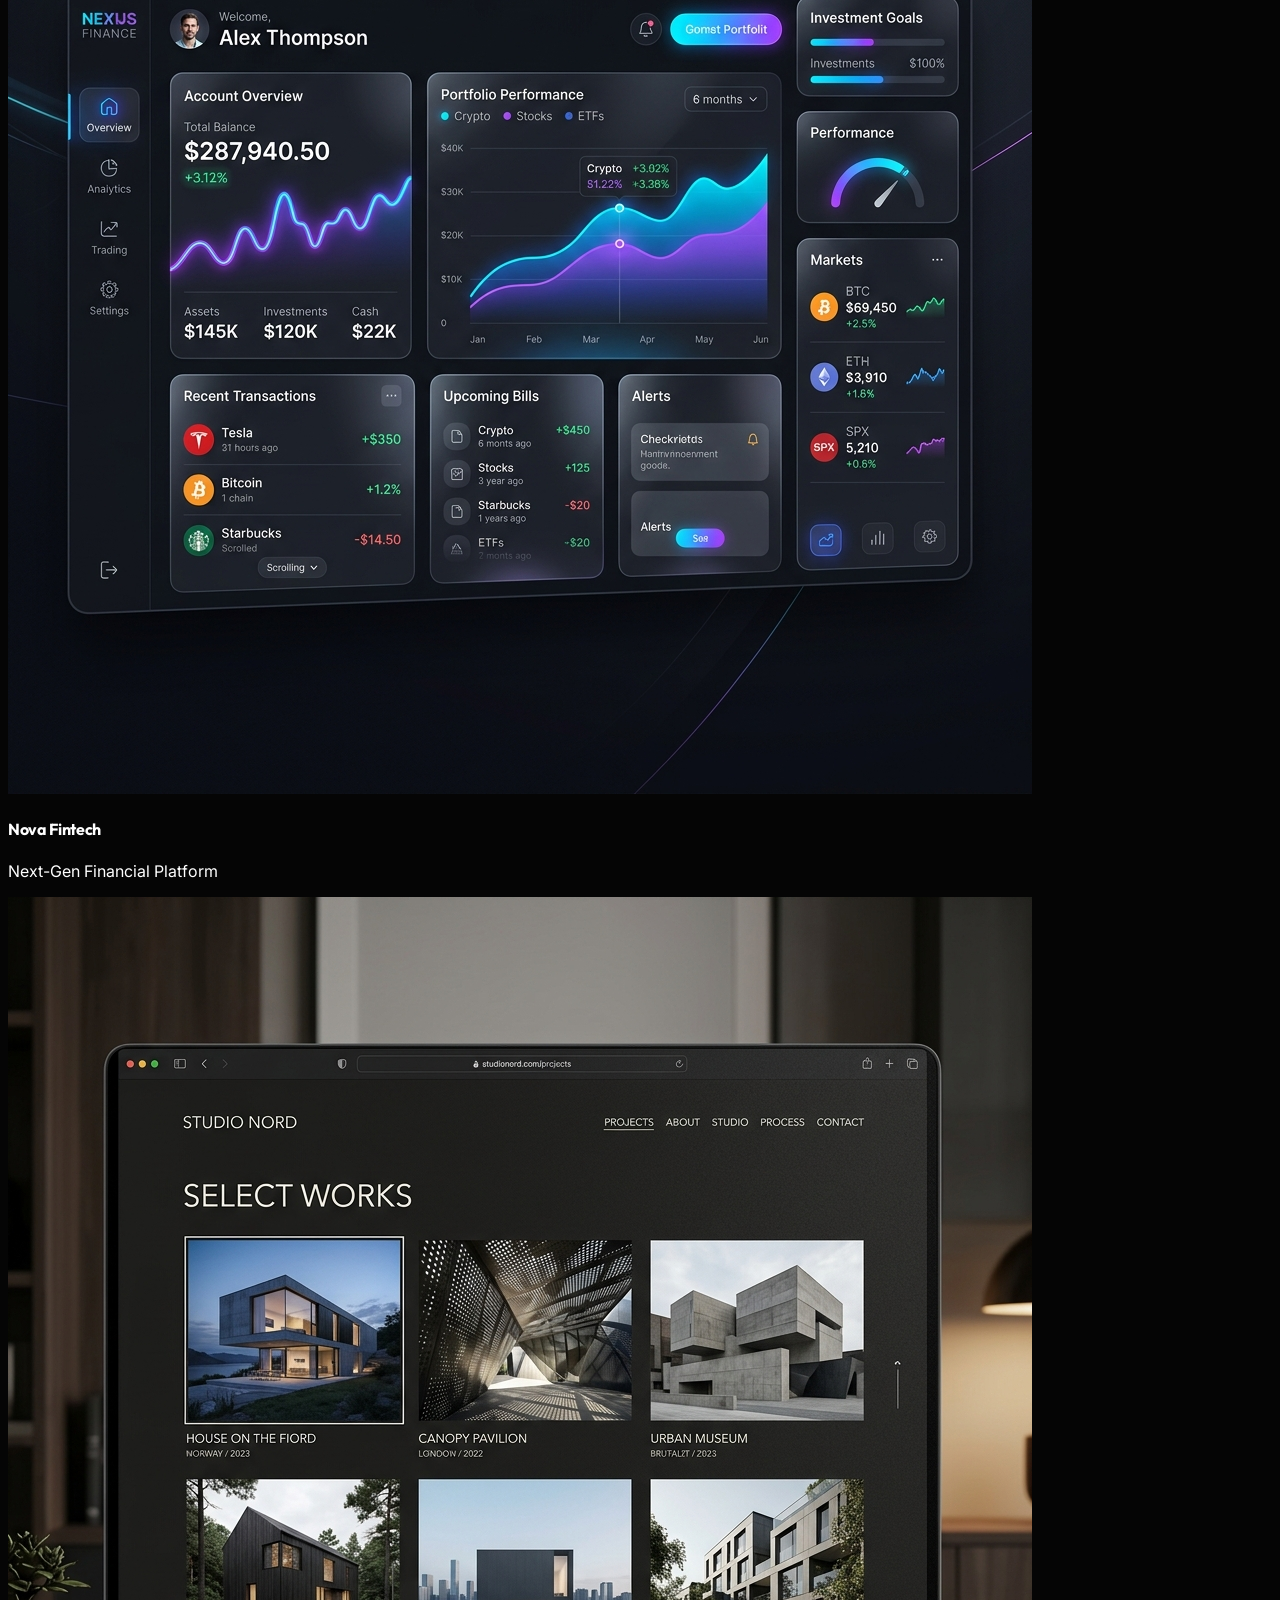
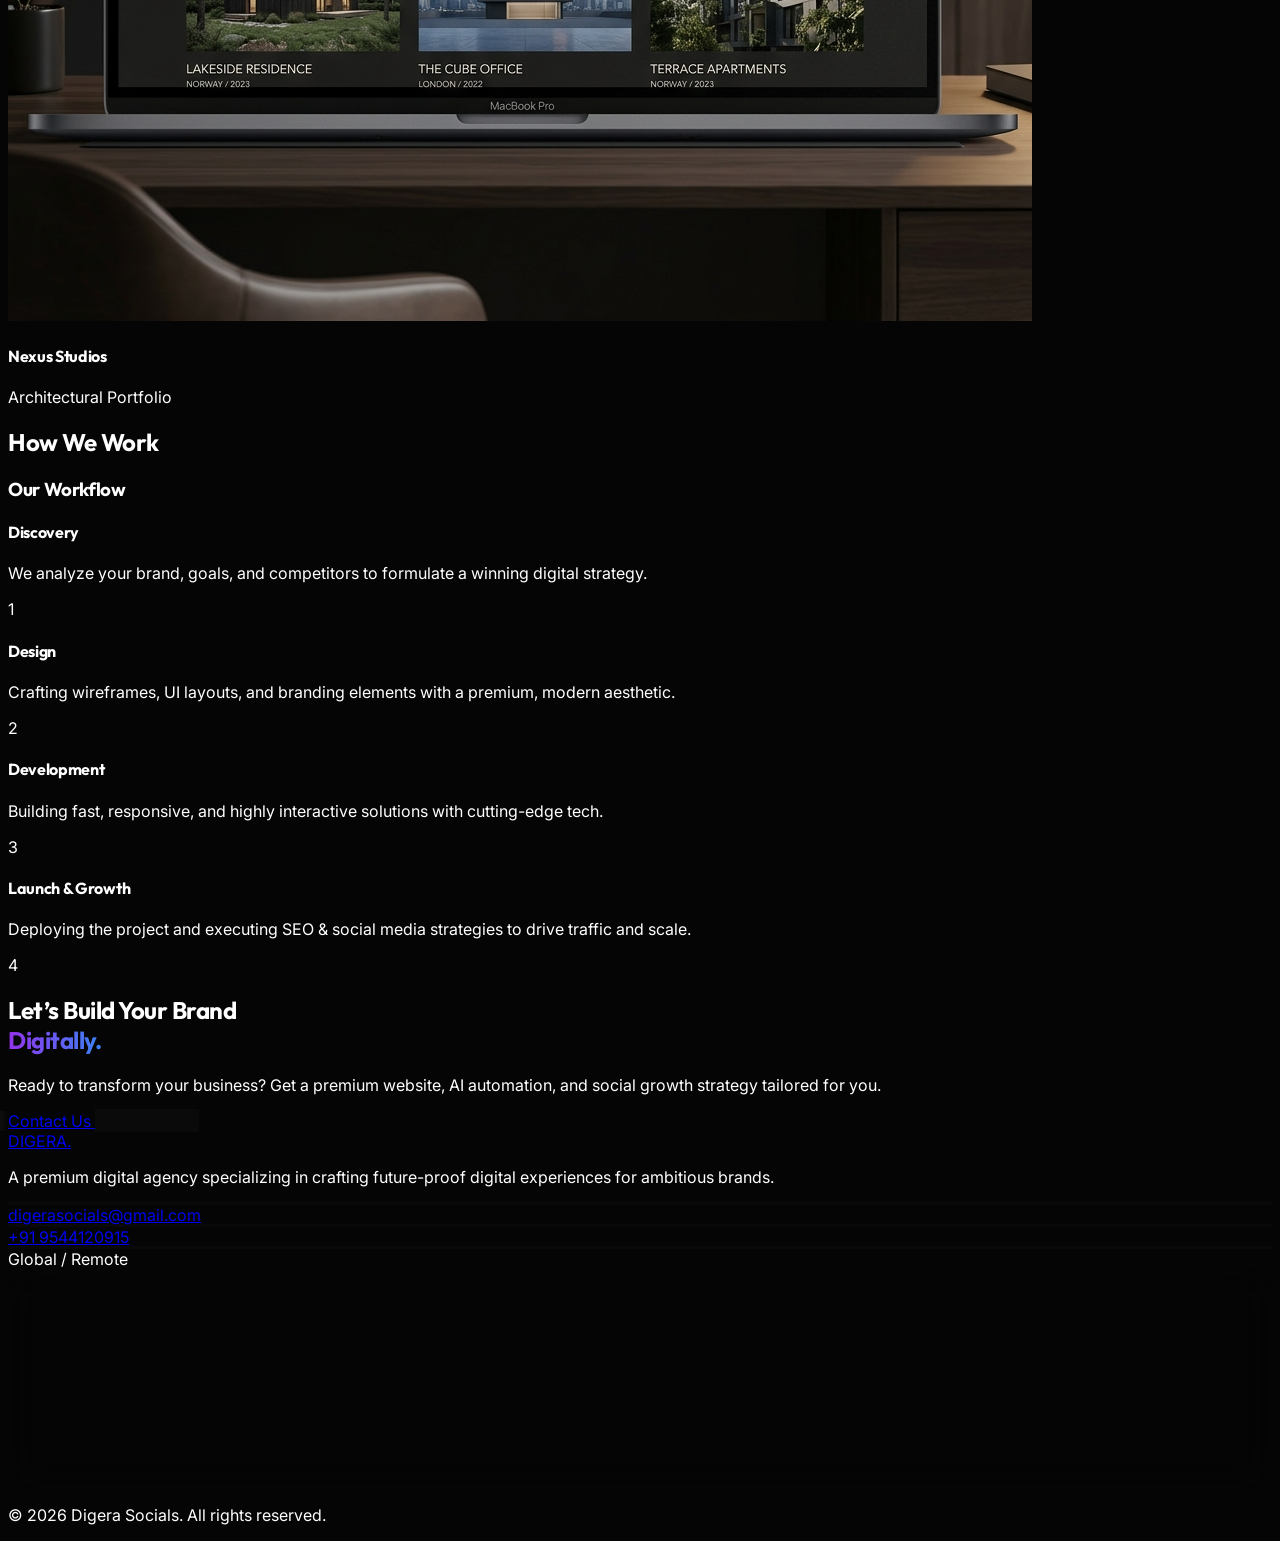
==== commit 085f3e99: "Add files via upload" ====
--- a/index.html
+++ b/index.html
@@ -41,7 +41,7 @@
     <!-- Phosphor Icons (Modern Alternative to FontAwesome) -->
     <script src="https://unpkg.com/@phosphor-icons/web"></script>
 </head>
-<body class="bg-brand-black text-white selection:bg-brand-purple selection:text-white overflow-x-hidden">
+<body class="bg-brand-black text-white selection:bg-brand-purple selection:text-white">
 
     <!-- Custom Cursor (Hidden on Mobile via CSS) -->
     <div class="cursor-dot" id="cursor-dot"></div>
--- a/style.css
+++ b/style.css
@@ -1,22 +1,21 @@
 @import url('https://fonts.googleapis.com/css2?family=Inter:wght@300;400;500;600;700;800;900&family=Outfit:wght@300;400;500;600;700;800;900&display=swap');
 
-/* Base Styles & Lenis Smooth Scrolling Reset */
-html, body {
-  overflow-x: hidden;
-  position: relative;
-  width: 100%;
-}
-
-html.lenis, html.lenis body {
-  height: auto;
+/* Base Styles & Reset */
+html {
+  scroll-behavior: smooth;
+}
+
+html.lenis {
+  scroll-behavior: auto;
 }
 
 body {
   font-family: 'Inter', sans-serif;
   background-color: #050505; /* Deep matte black */
   color: #ffffff;
+  overflow-x: hidden;
   -webkit-font-smoothing: antialiased;
-  -moz-osx-osx-font-smoothing: grayscale;
+  -moz-osx-font-smoothing: grayscale;
 }
 
 h1, h2, h3, h4, h5, h6 {
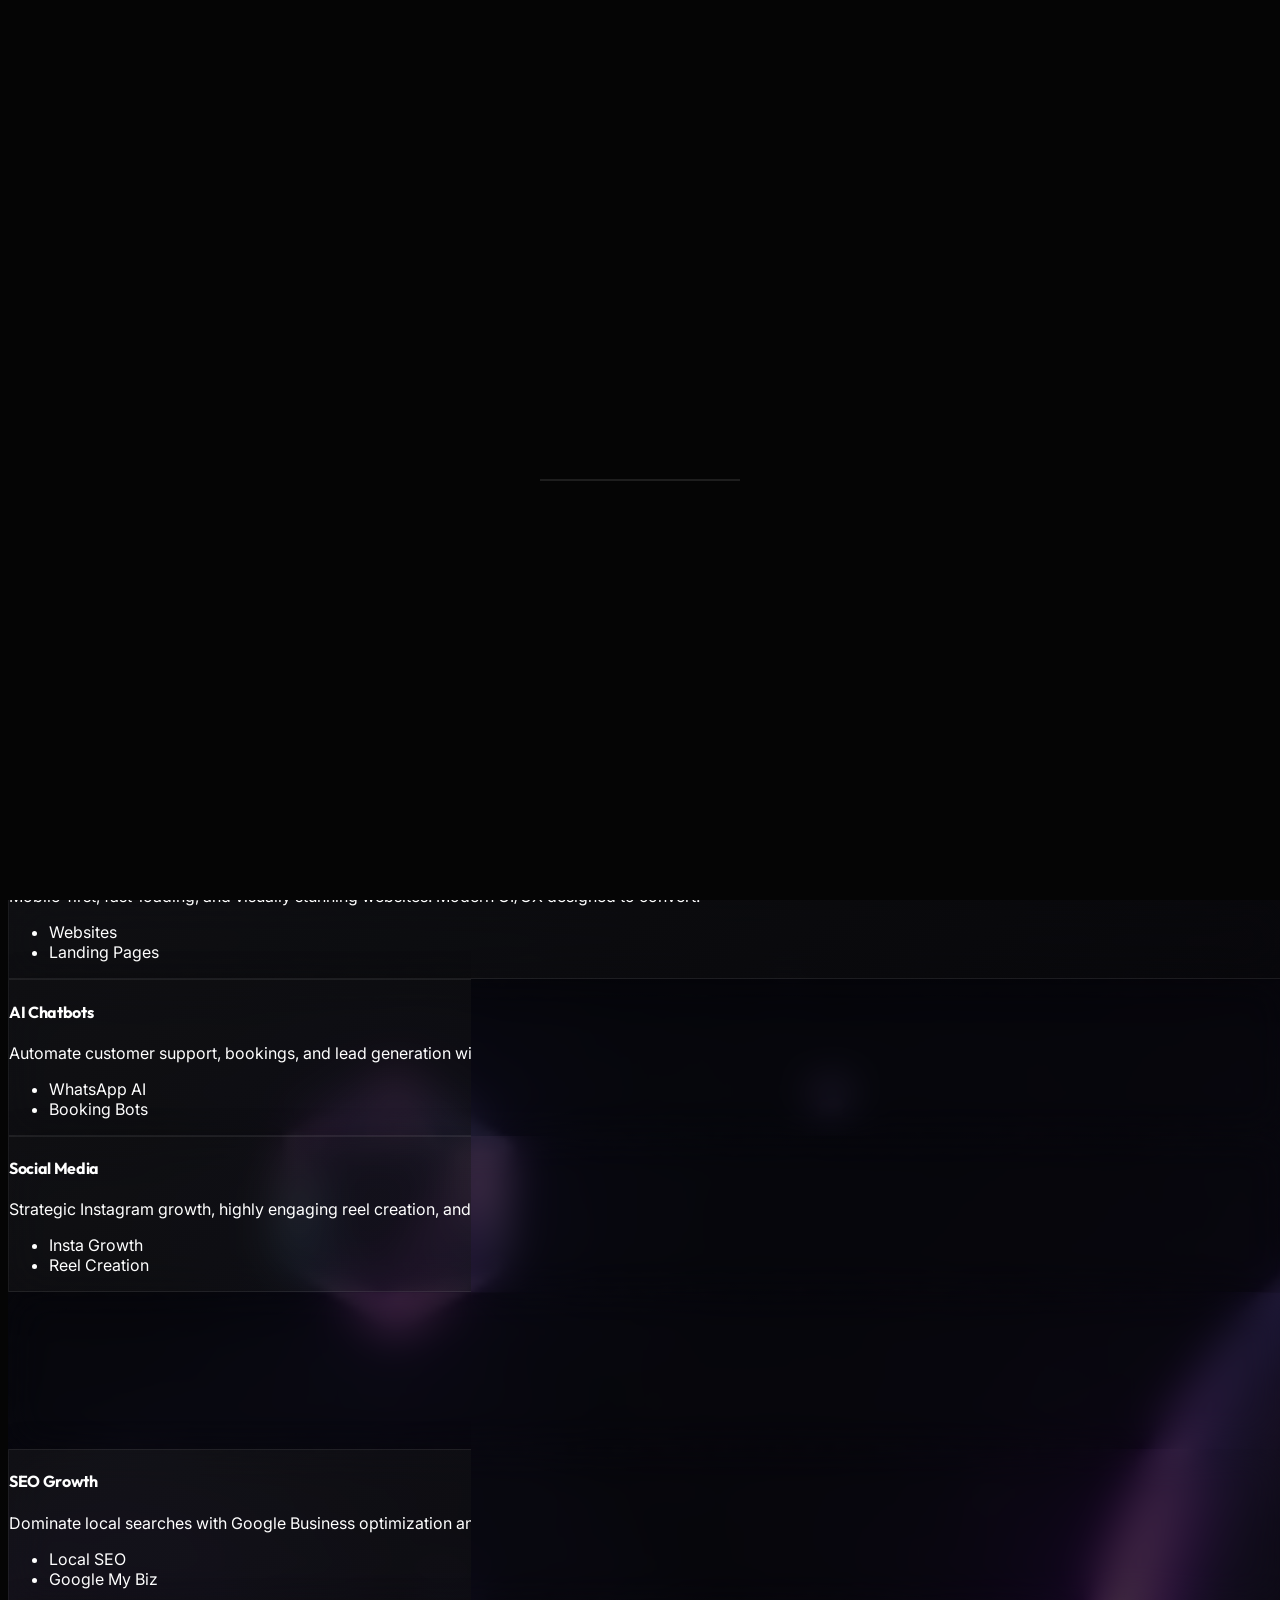
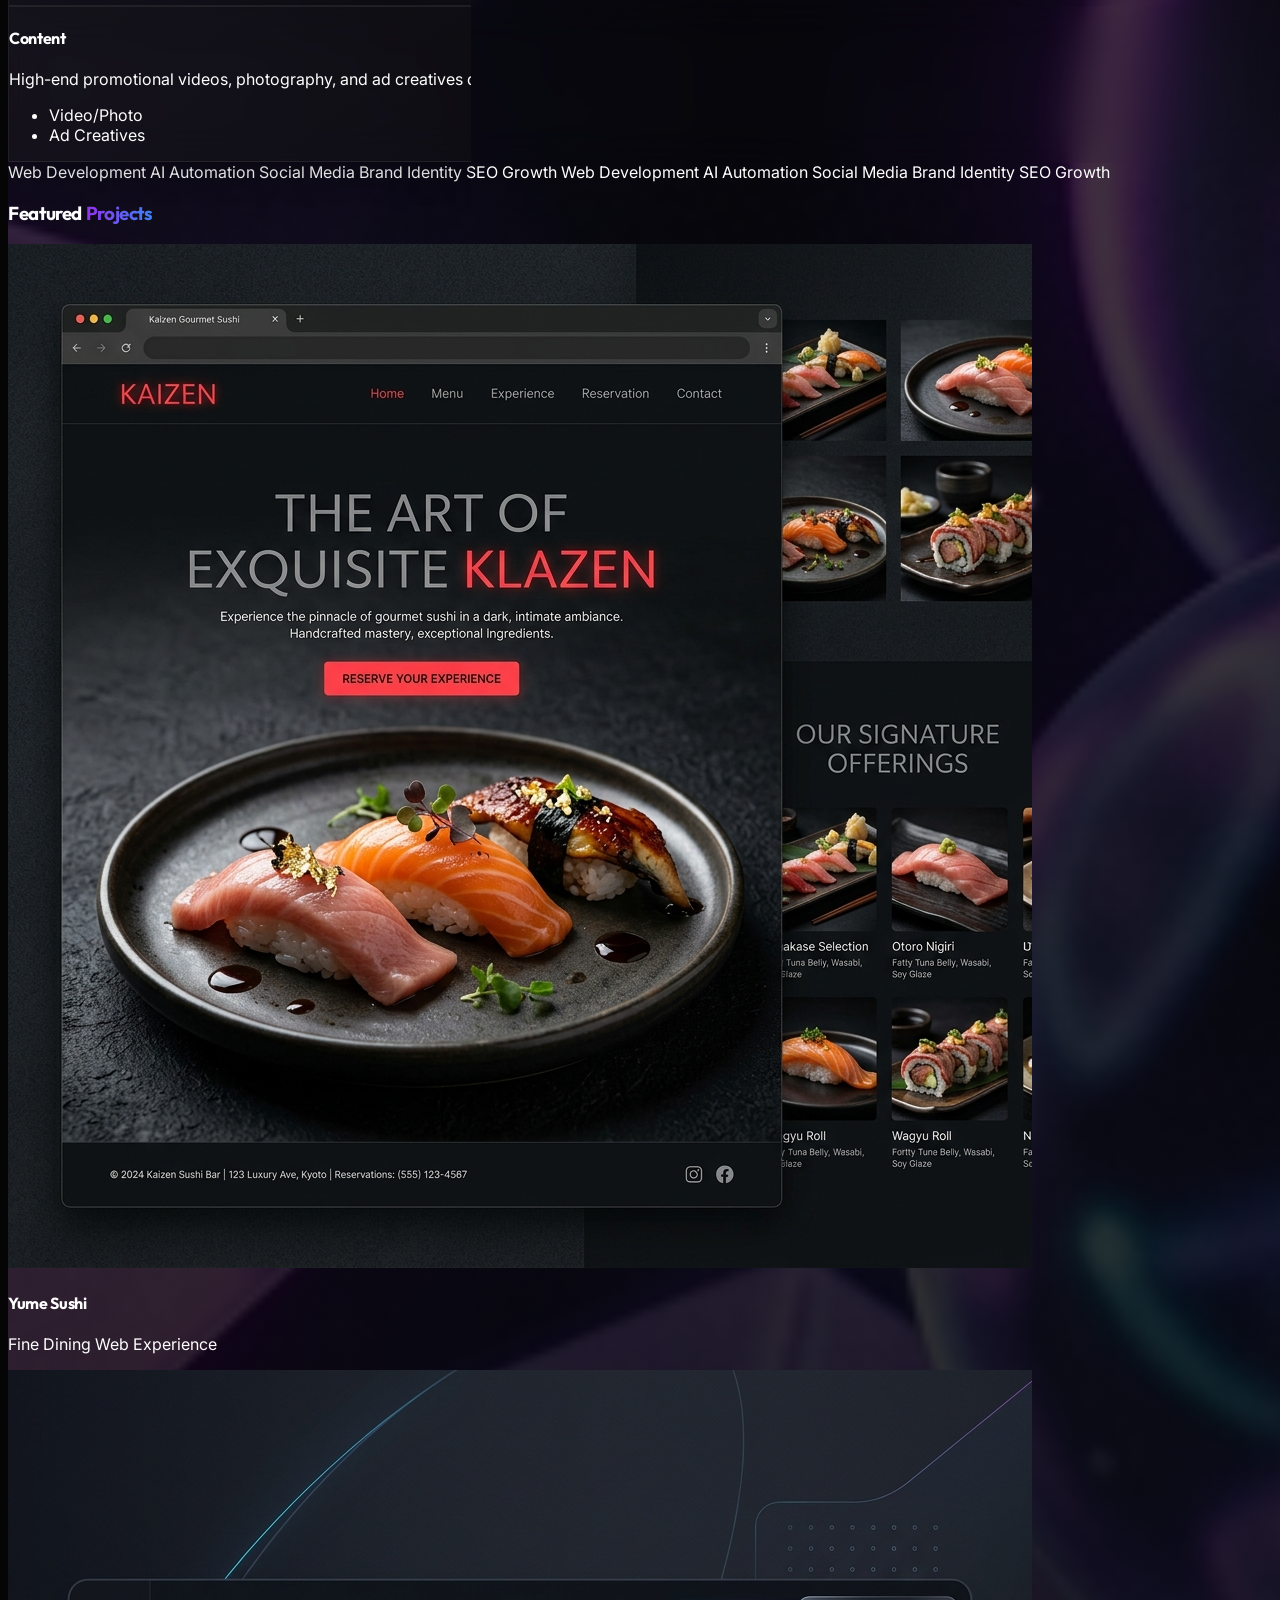
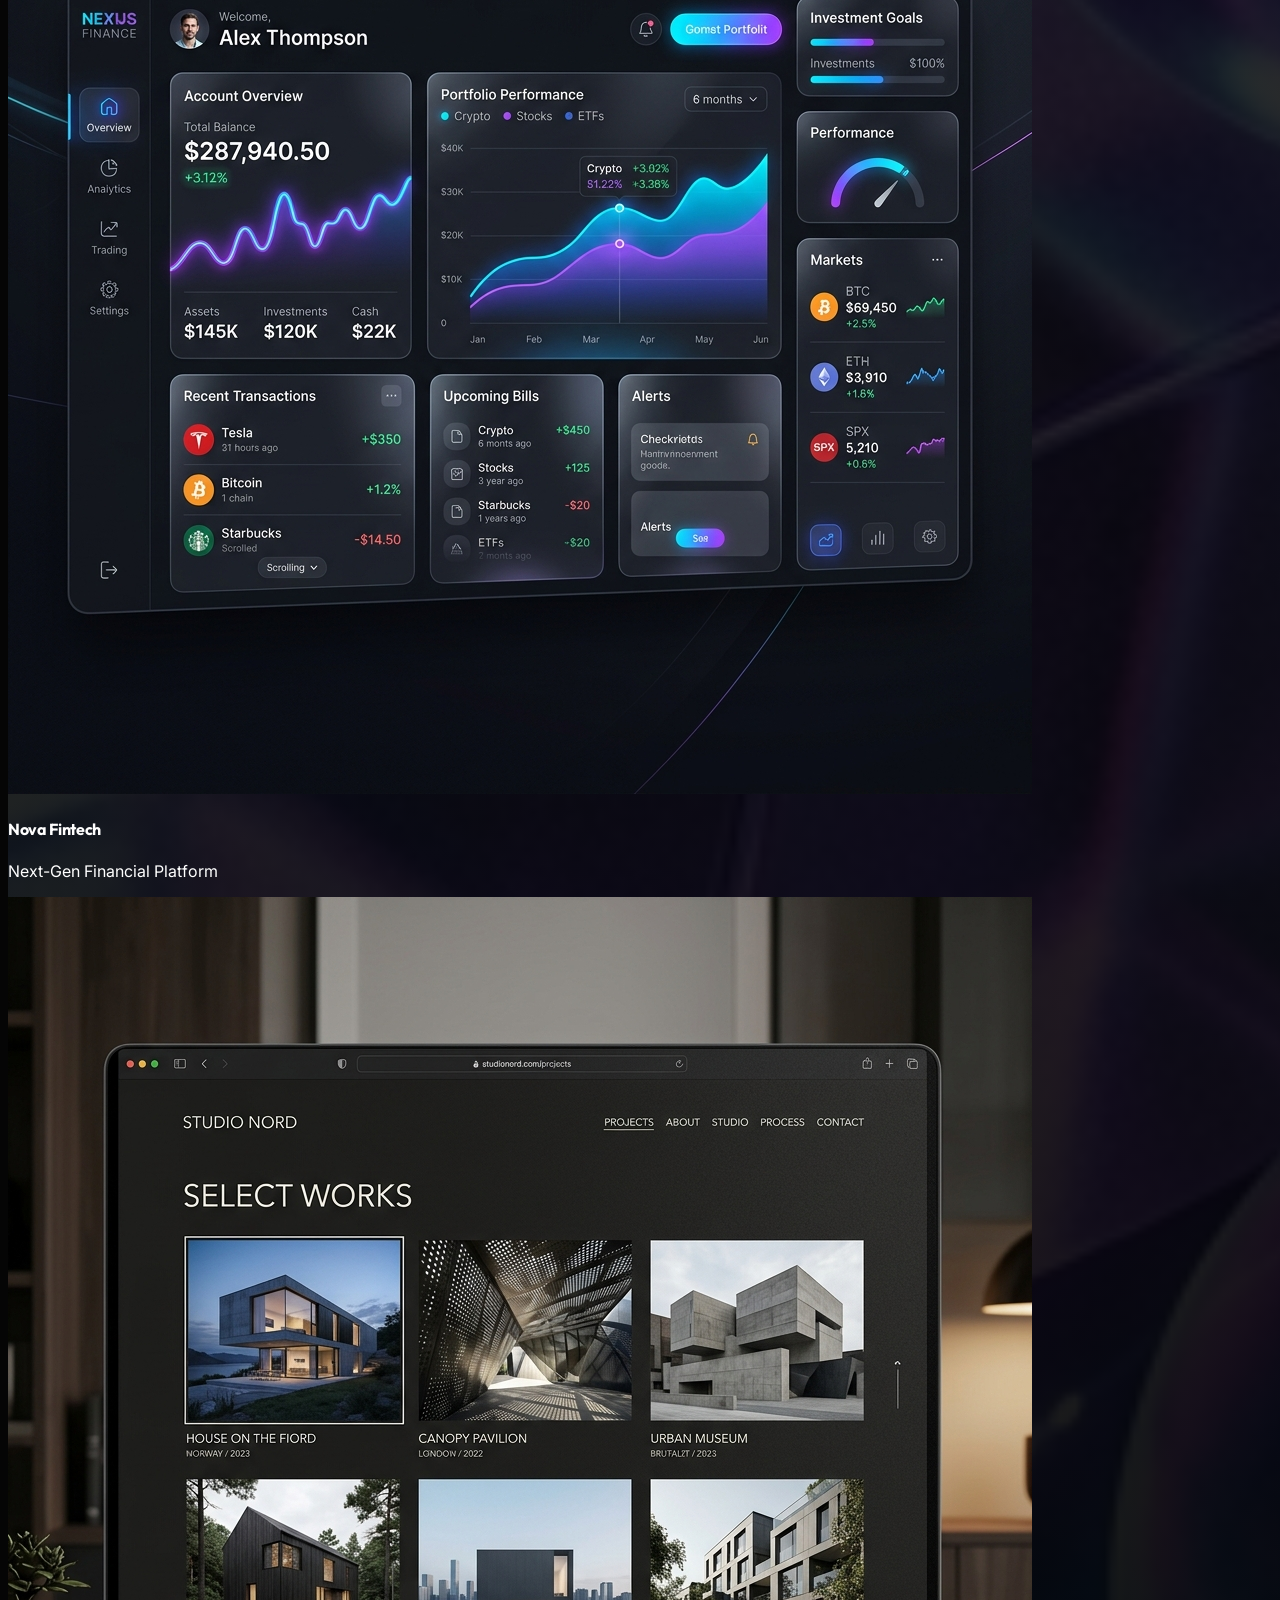
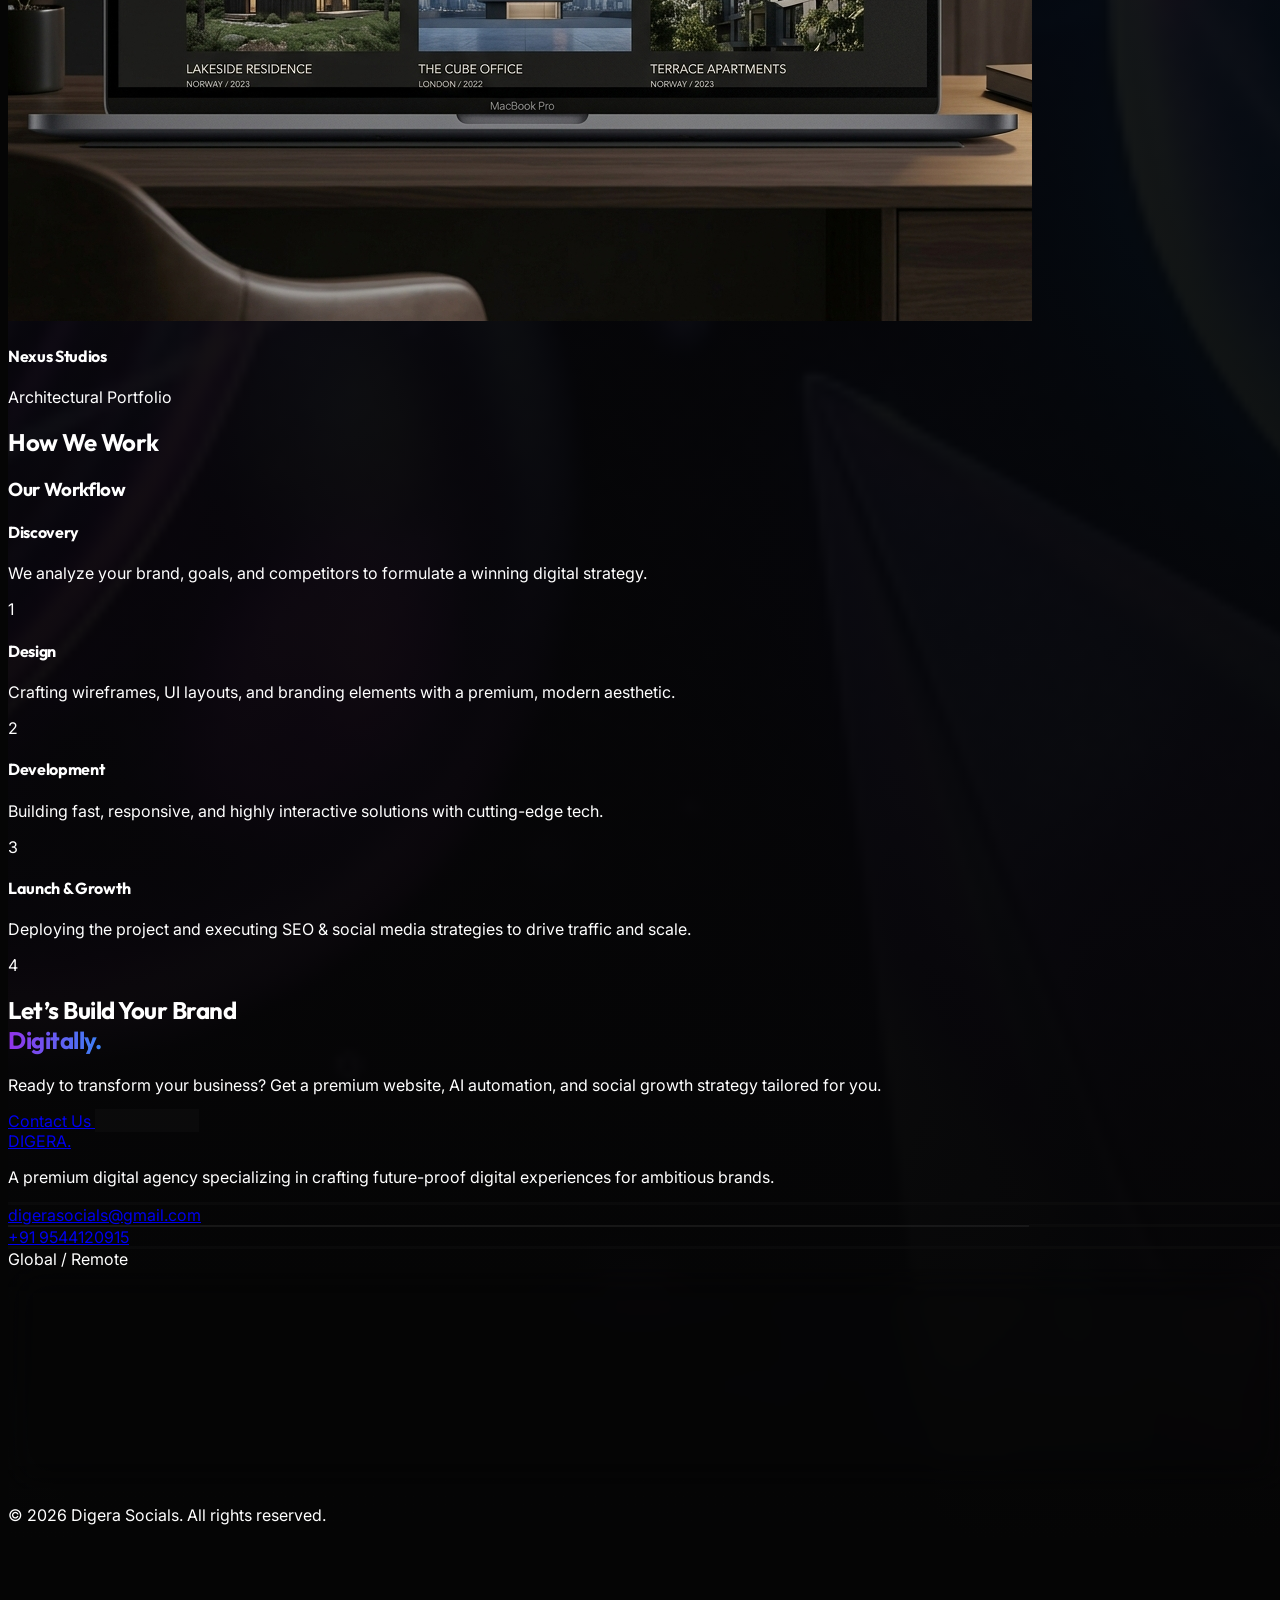
==== commit dff088f7: "Add files via upload" ====
--- a/index.html
+++ b/index.html
@@ -41,7 +41,7 @@
     <!-- Phosphor Icons (Modern Alternative to FontAwesome) -->
     <script src="https://unpkg.com/@phosphor-icons/web"></script>
 </head>
-<body class="bg-brand-black text-white selection:bg-brand-purple selection:text-white">
+<body class="bg-brand-black text-white selection:bg-brand-purple selection:text-white overflow-x-hidden">
 
     <!-- Custom Cursor (Hidden on Mobile via CSS) -->
     <div class="cursor-dot" id="cursor-dot"></div>
@@ -288,7 +288,7 @@
         <!-- Featured Projects -->
         <section id="work" class="py-24 md:py-32 relative">
             <div class="max-w-7xl mx-auto px-6">
-                <div class="text-center mb-12 md:mb-16 gsap-fade-up">
+                <div class="mb-12 md:mb-16 gsap-fade-up text-center">
                     <h3 class="text-3xl md:text-5xl font-heading font-bold">Featured <span class="text-gradient">Projects</span></h3>
                 </div>
 
--- a/style.css
+++ b/style.css
@@ -1,21 +1,22 @@
 @import url('https://fonts.googleapis.com/css2?family=Inter:wght@300;400;500;600;700;800;900&family=Outfit:wght@300;400;500;600;700;800;900&display=swap');
 
-/* Base Styles & Reset */
-html {
-  scroll-behavior: smooth;
-}
-
-html.lenis {
-  scroll-behavior: auto;
+/* Base Styles & Lenis Smooth Scrolling Reset */
+html, body {
+  overflow-x: hidden;
+  position: relative;
+  width: 100%;
+}
+
+html.lenis, html.lenis body {
+  height: auto;
 }
 
 body {
   font-family: 'Inter', sans-serif;
   background-color: #050505; /* Deep matte black */
   color: #ffffff;
-  overflow-x: hidden;
   -webkit-font-smoothing: antialiased;
-  -moz-osx-font-smoothing: grayscale;
+  -moz-osx-osx-font-smoothing: grayscale;
 }
 
 h1, h2, h3, h4, h5, h6 {
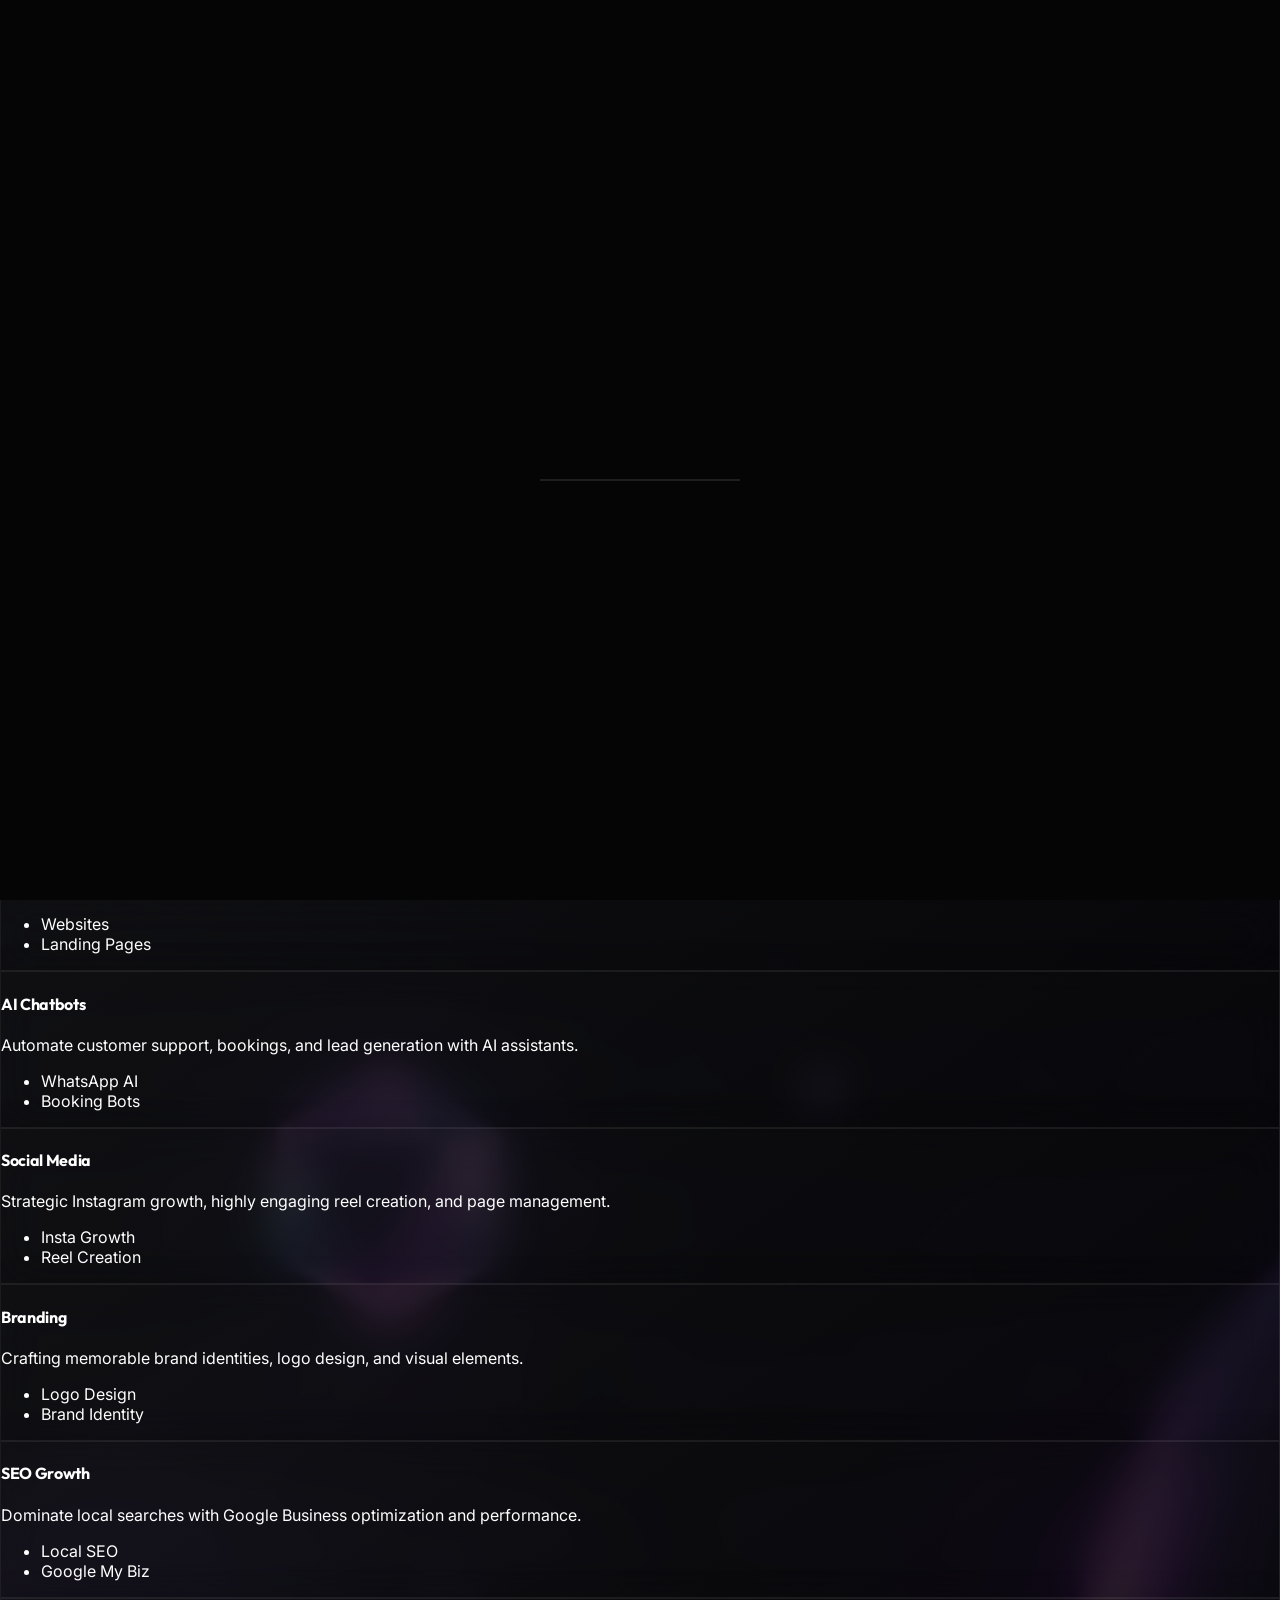
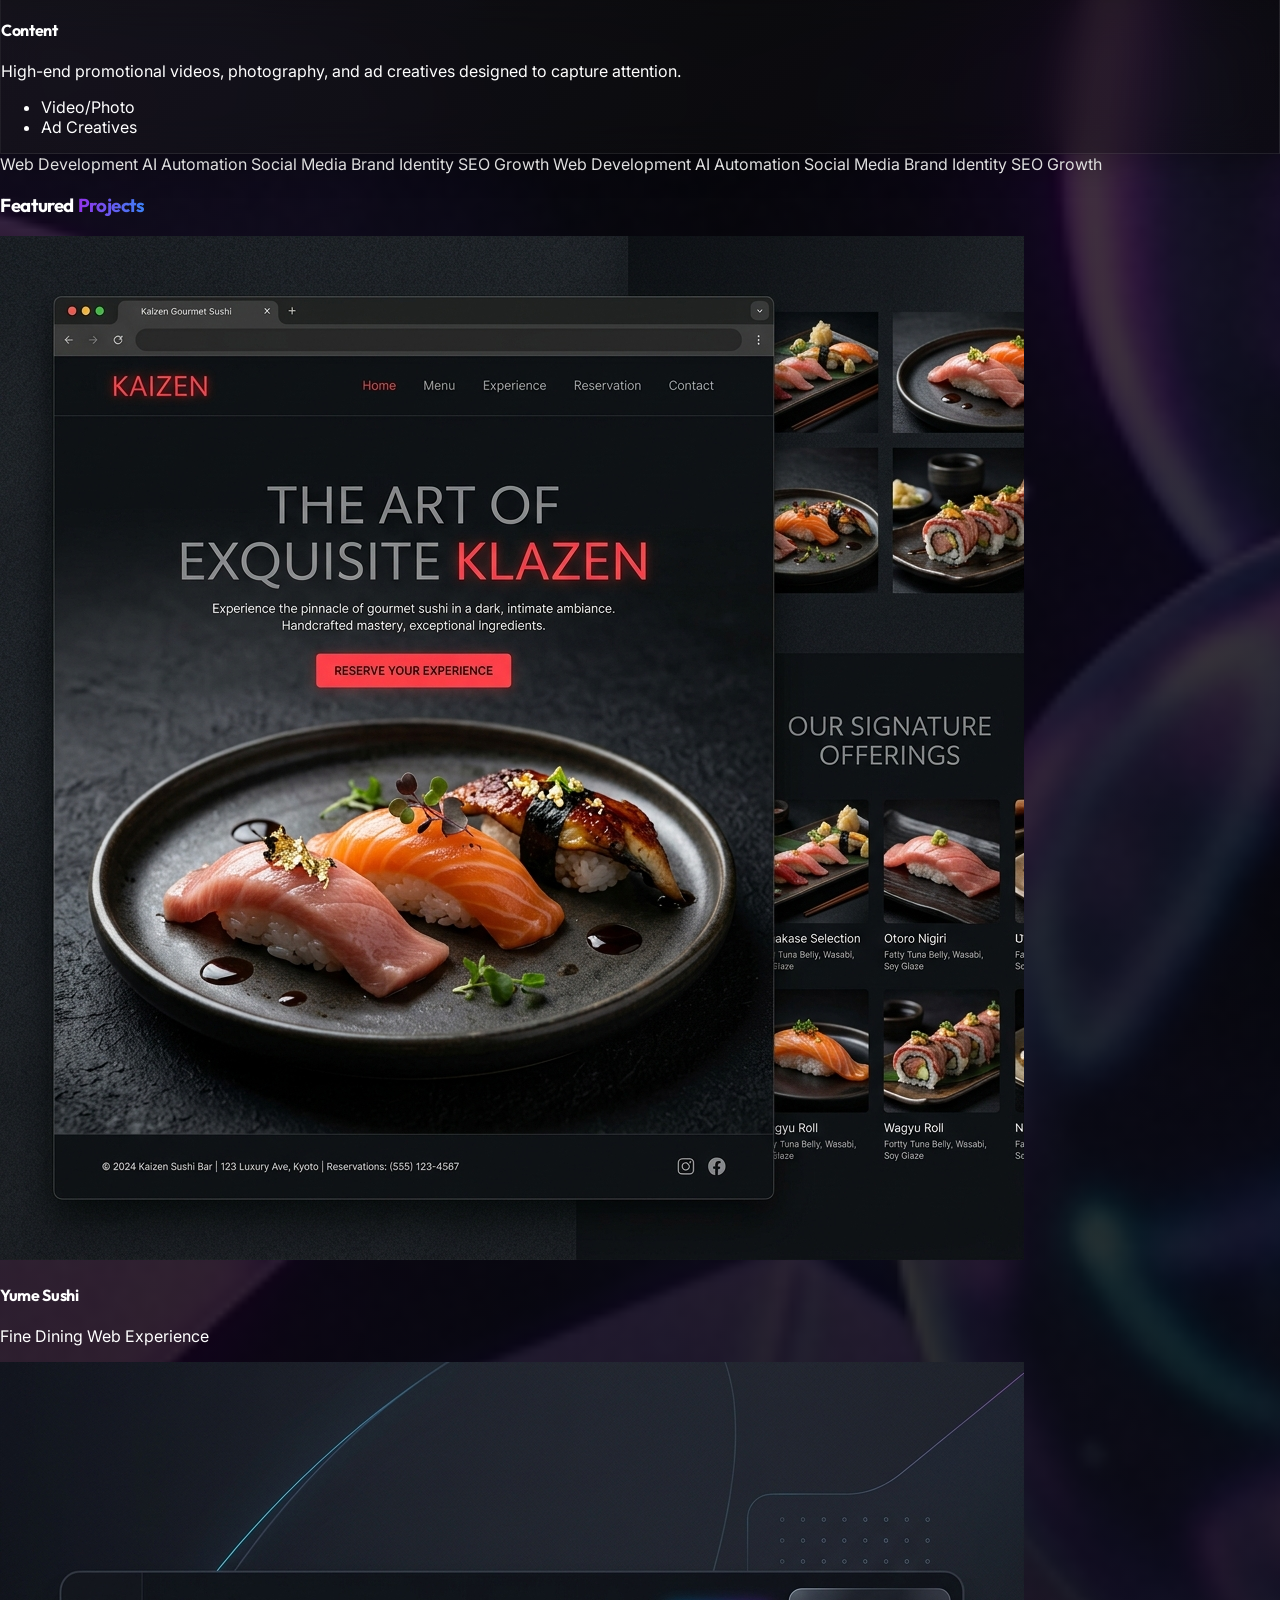
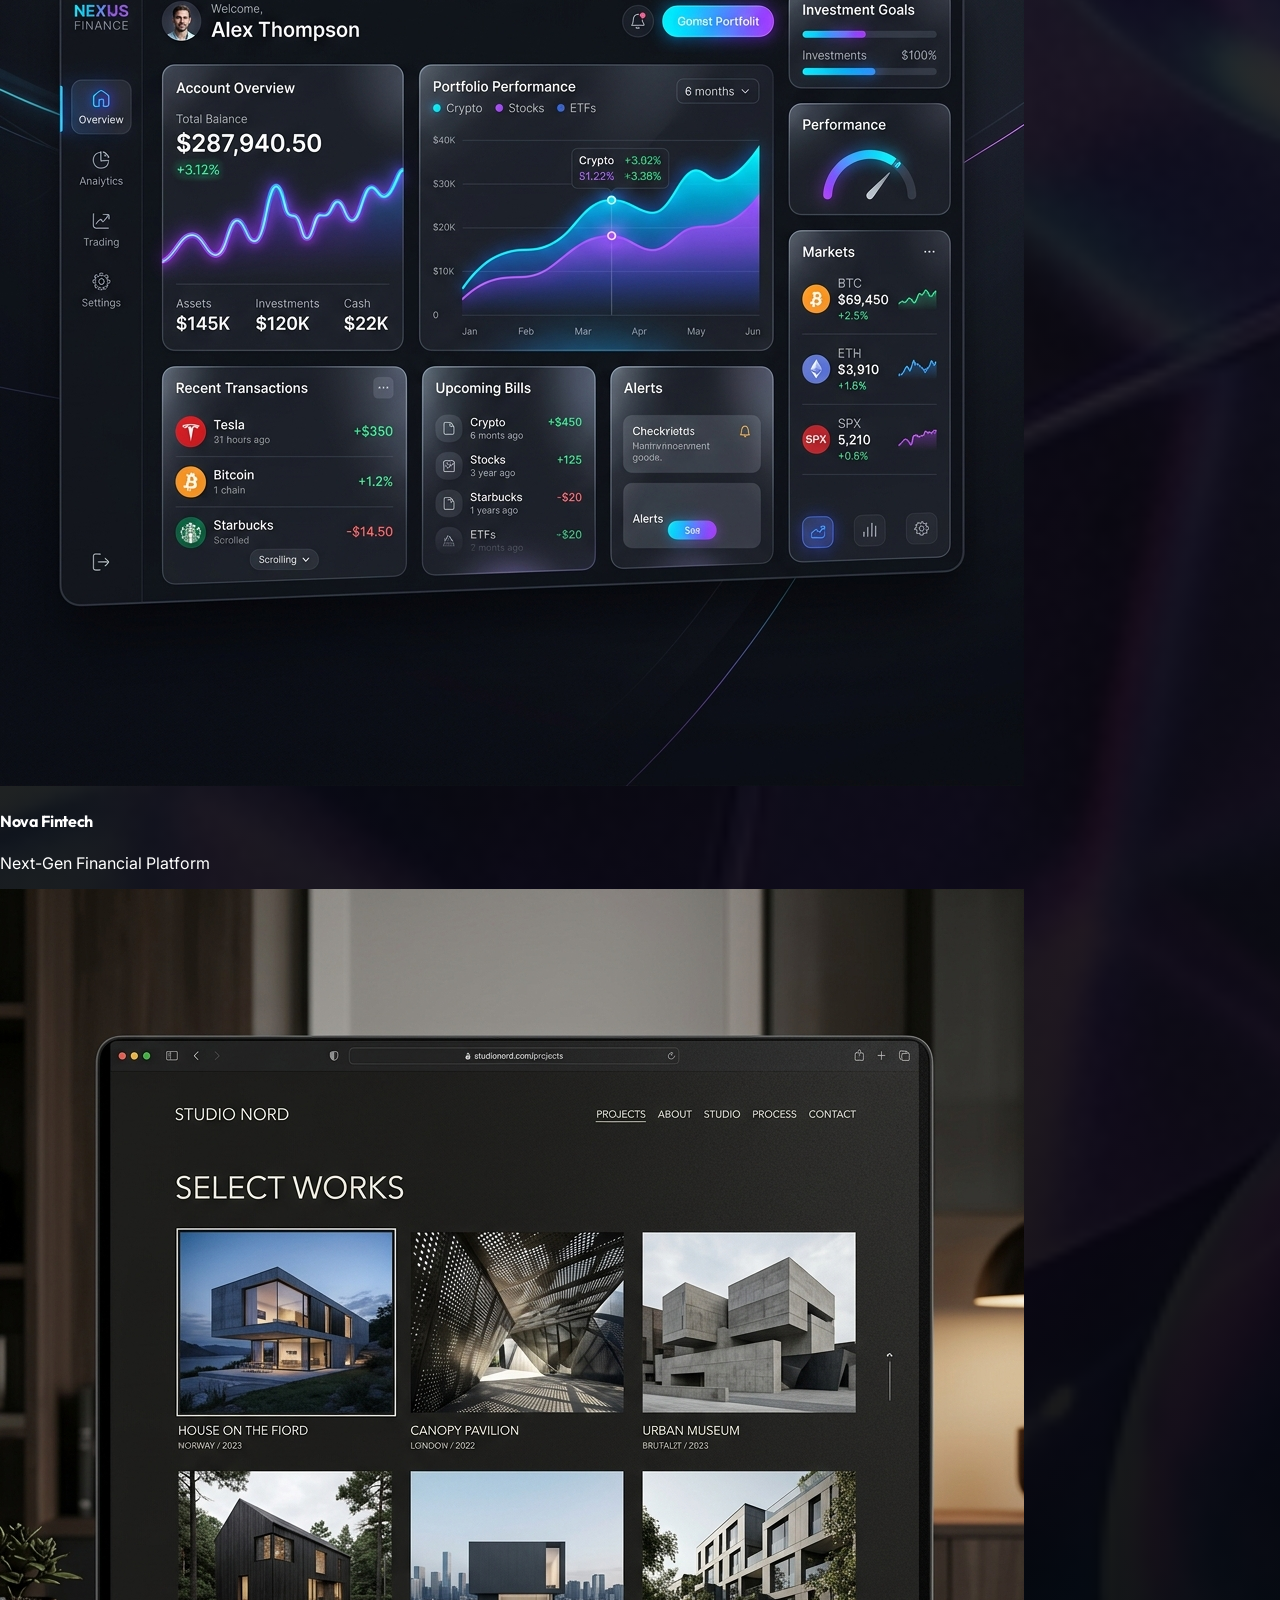
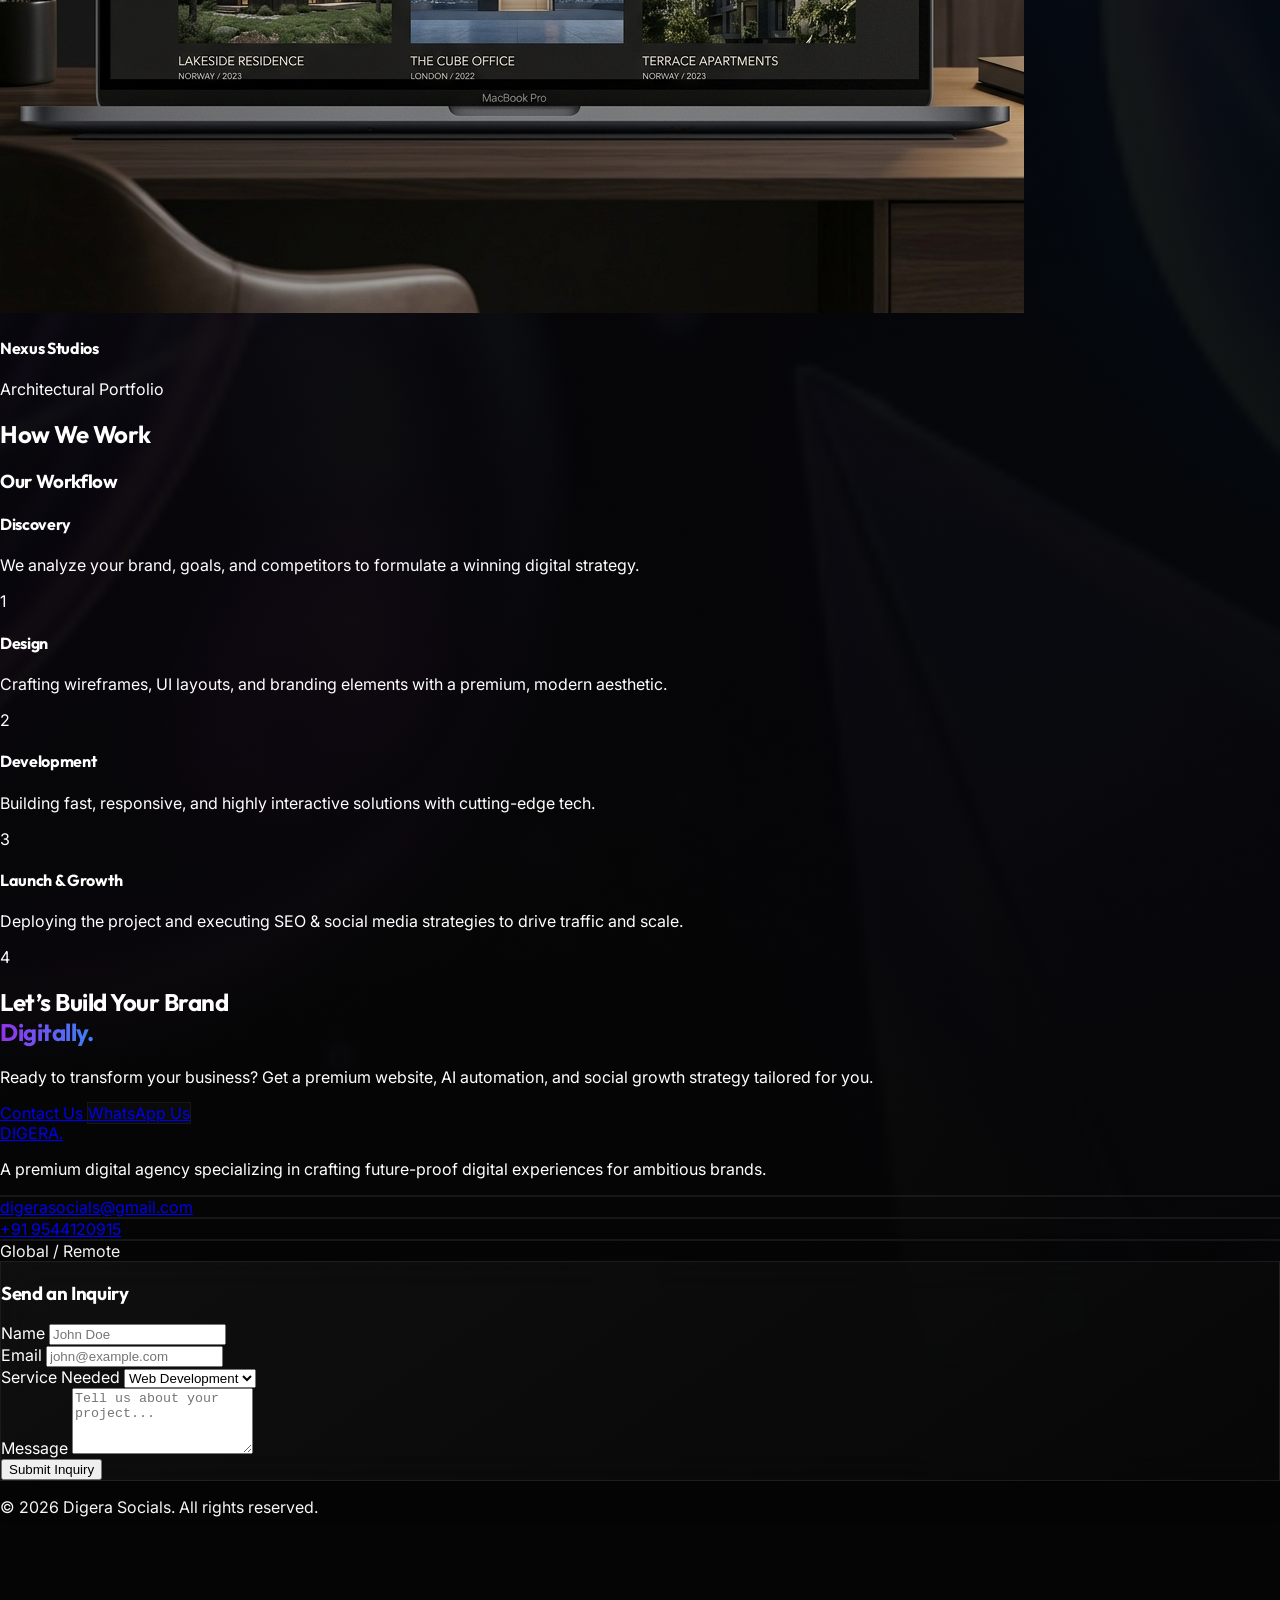
==== commit 65a63a56: "Add files via upload" ====
--- a/index.html
+++ b/index.html
@@ -55,10 +55,12 @@
         </div>
     </div>
 
-    <!-- Background Blobs -->
-    <div class="blob blob-purple top-[-10%] left-[-10%]"></div>
-    <div class="blob blob-blue top-[40%] right-[-10%]"></div>
-    <div class="blob blob-purple bottom-[-10%] left-[20%]"></div>
+    <!-- Background Blobs (Wrapped to prevent overflow) -->
+    <div class="fixed inset-0 overflow-hidden pointer-events-none z-[-3]">
+        <div class="blob blob-purple top-[-10%] left-[-10%]"></div>
+        <div class="blob blob-blue top-[40%] right-[-10%]"></div>
+        <div class="blob blob-purple bottom-[-10%] left-[20%]"></div>
+    </div>
 
     <!-- Navbar -->
     <nav class="fixed w-full z-50 top-0 transition-all duration-300 glass" id="navbar">
@@ -122,7 +124,7 @@
                     <span class="text-xs font-medium tracking-wide uppercase">Accepting New Projects</span>
                 </div>
                 
-                <h1 class="text-5xl md:text-7xl lg:text-8xl font-heading font-black leading-[1.1] mb-6 tracking-tight reveal-up">
+                <h1 class="text-4xl md:text-7xl lg:text-8xl font-heading font-black leading-[1.1] mb-6 tracking-tight reveal-up">
                     Building Digital <br />
                     <span class="text-gradient italic pr-2">Experiences</span> That <br />
                     Grow Brands
--- a/style.css
+++ b/style.css
@@ -5,6 +5,9 @@
   overflow-x: hidden;
   position: relative;
   width: 100%;
+  max-width: 100%;
+  margin: 0;
+  padding: 0;
 }
 
 html.lenis, html.lenis body {
@@ -234,14 +237,15 @@
   position: fixed;
   top: 0;
   left: 0;
-  width: 100%;
-  height: 100%;
+  width: 100vw;
+  height: 100vh;
   background: #050505;
   z-index: 10000;
   display: flex;
   justify-content: center;
   align-items: center;
   flex-direction: column;
+  overflow: hidden;
 }
 
 .loader-text {
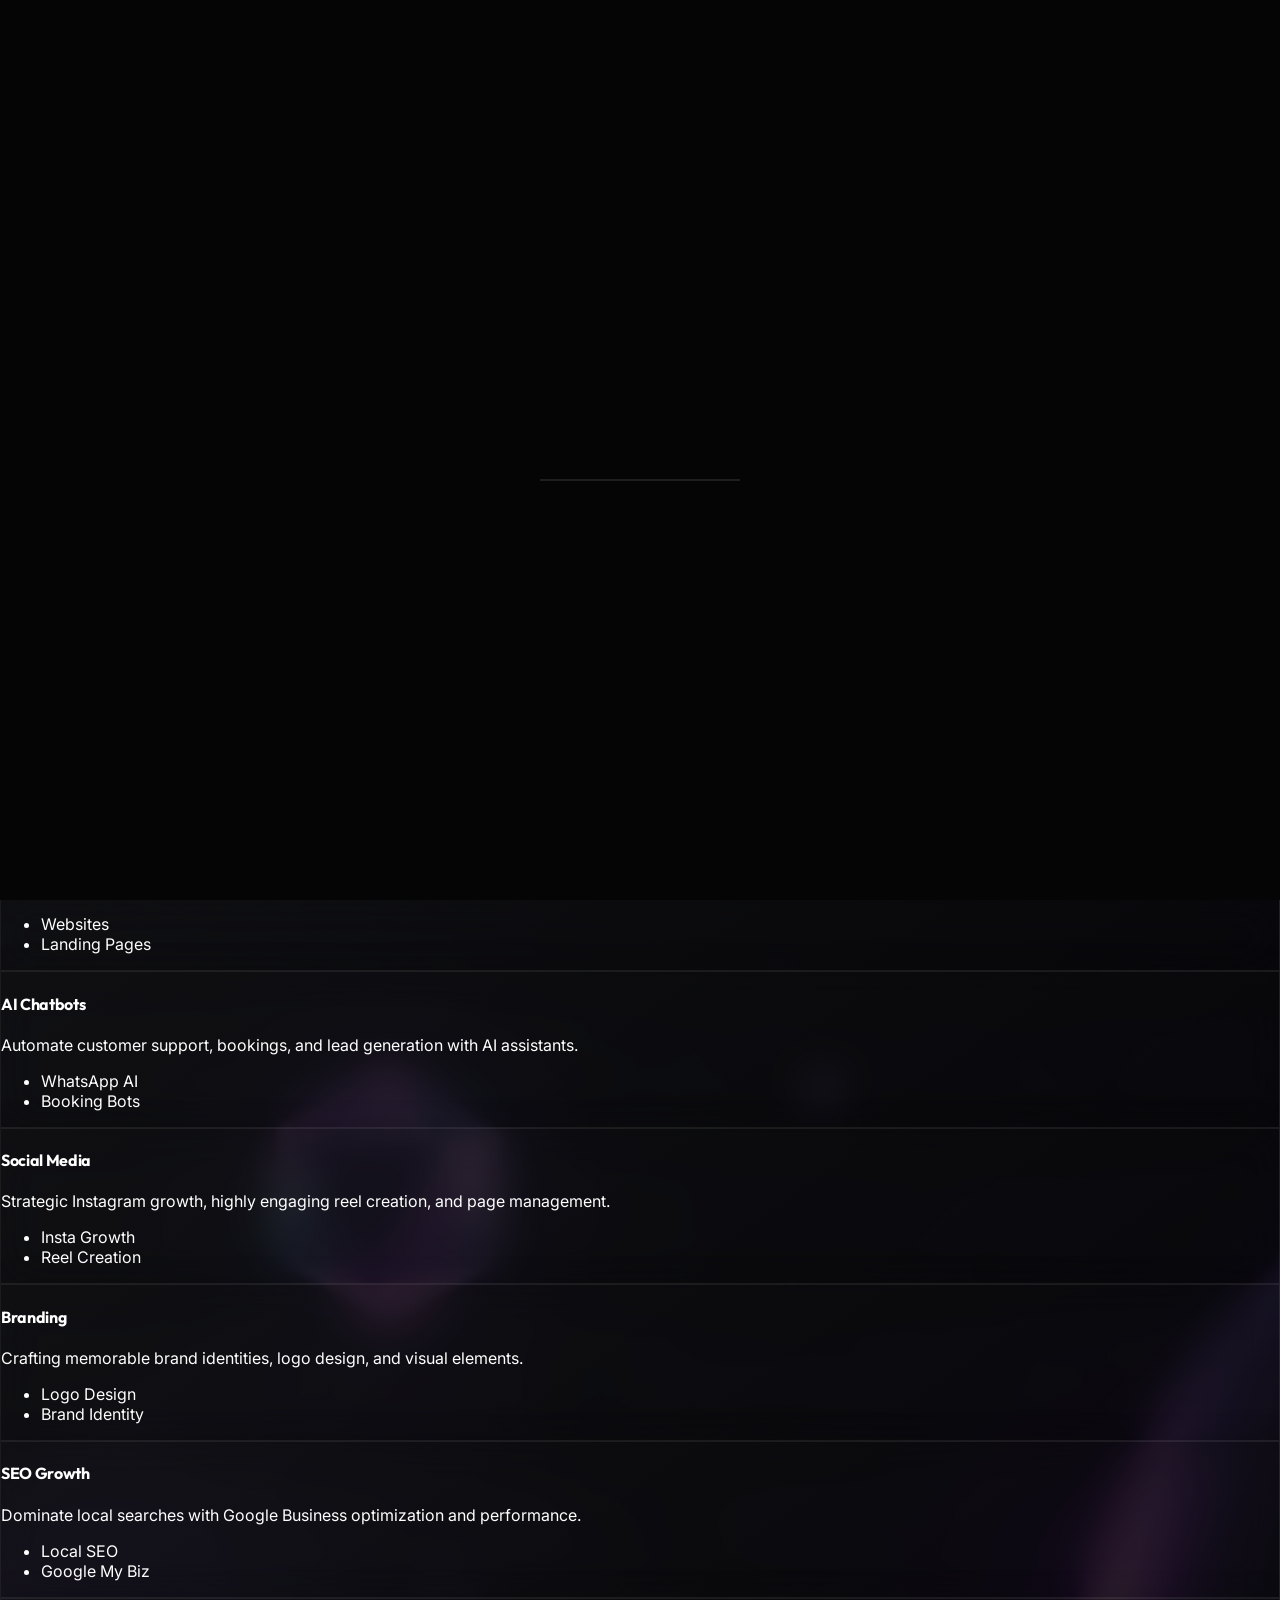
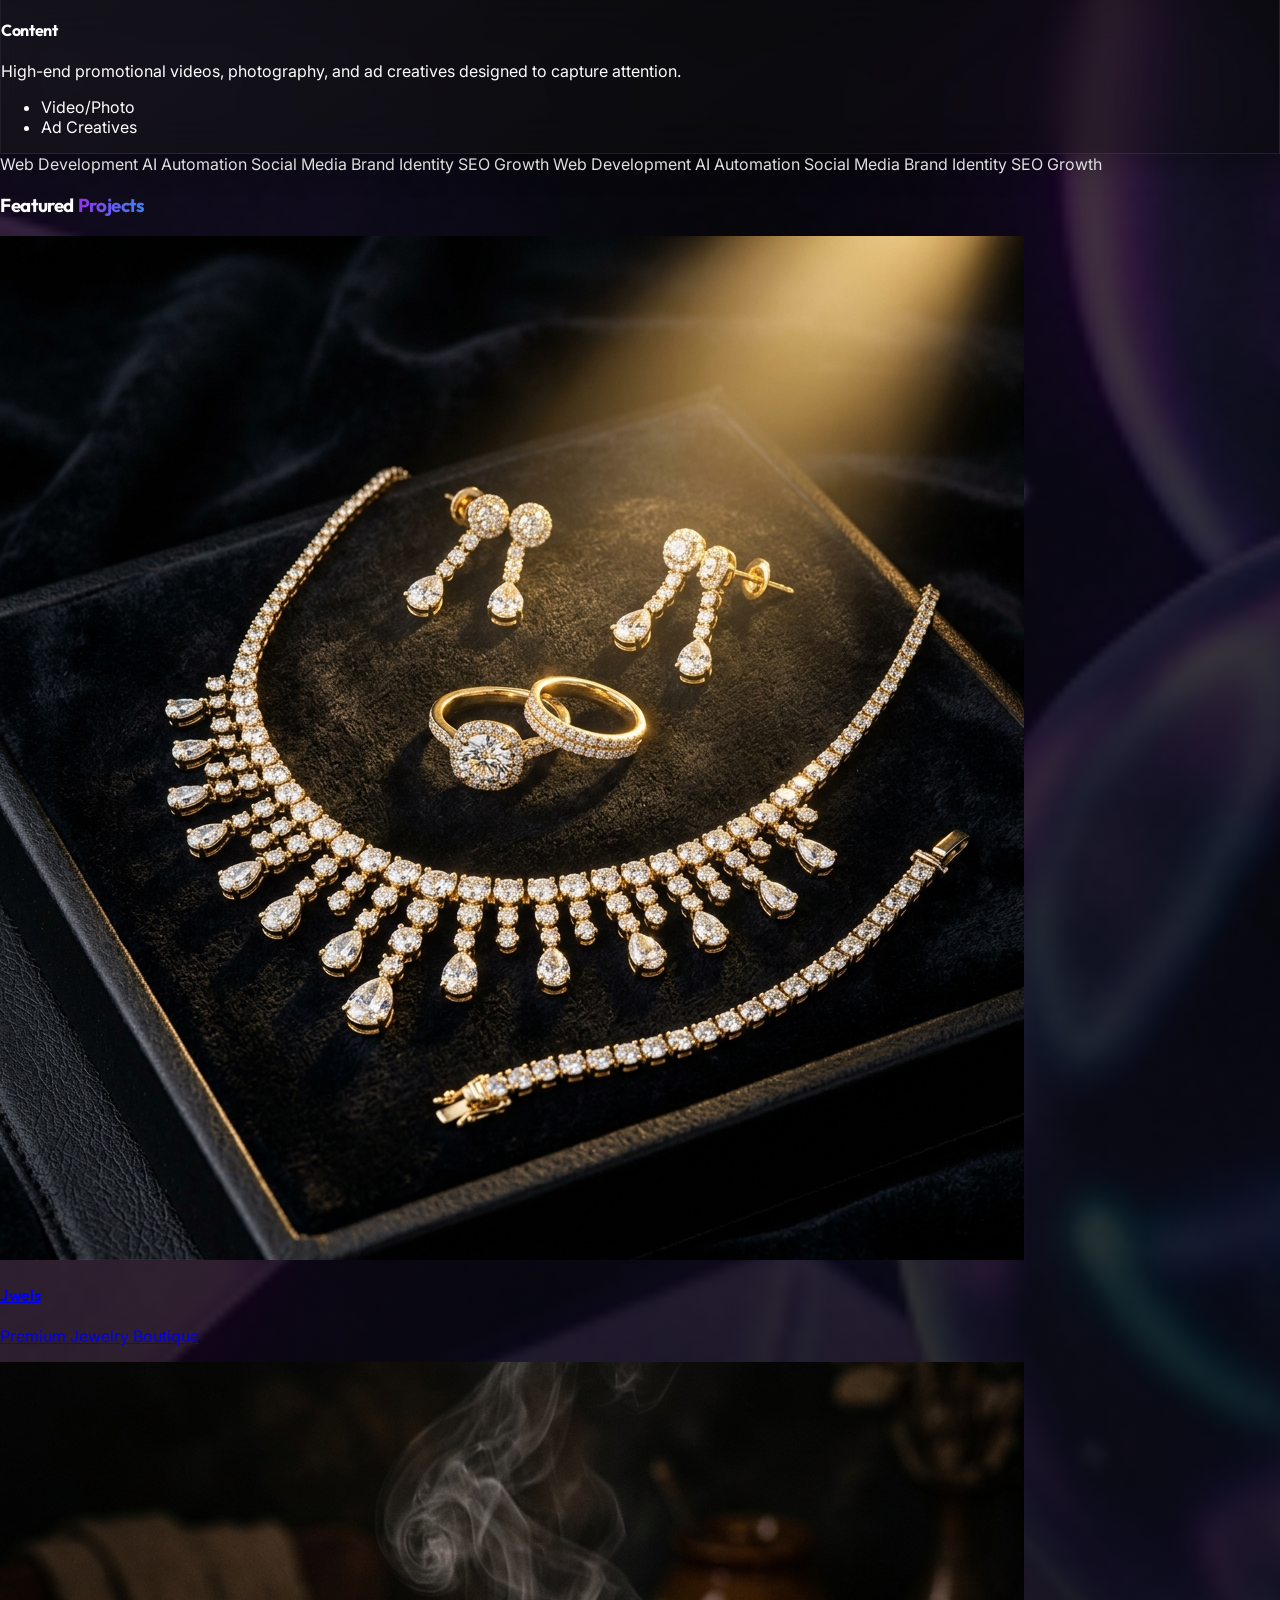
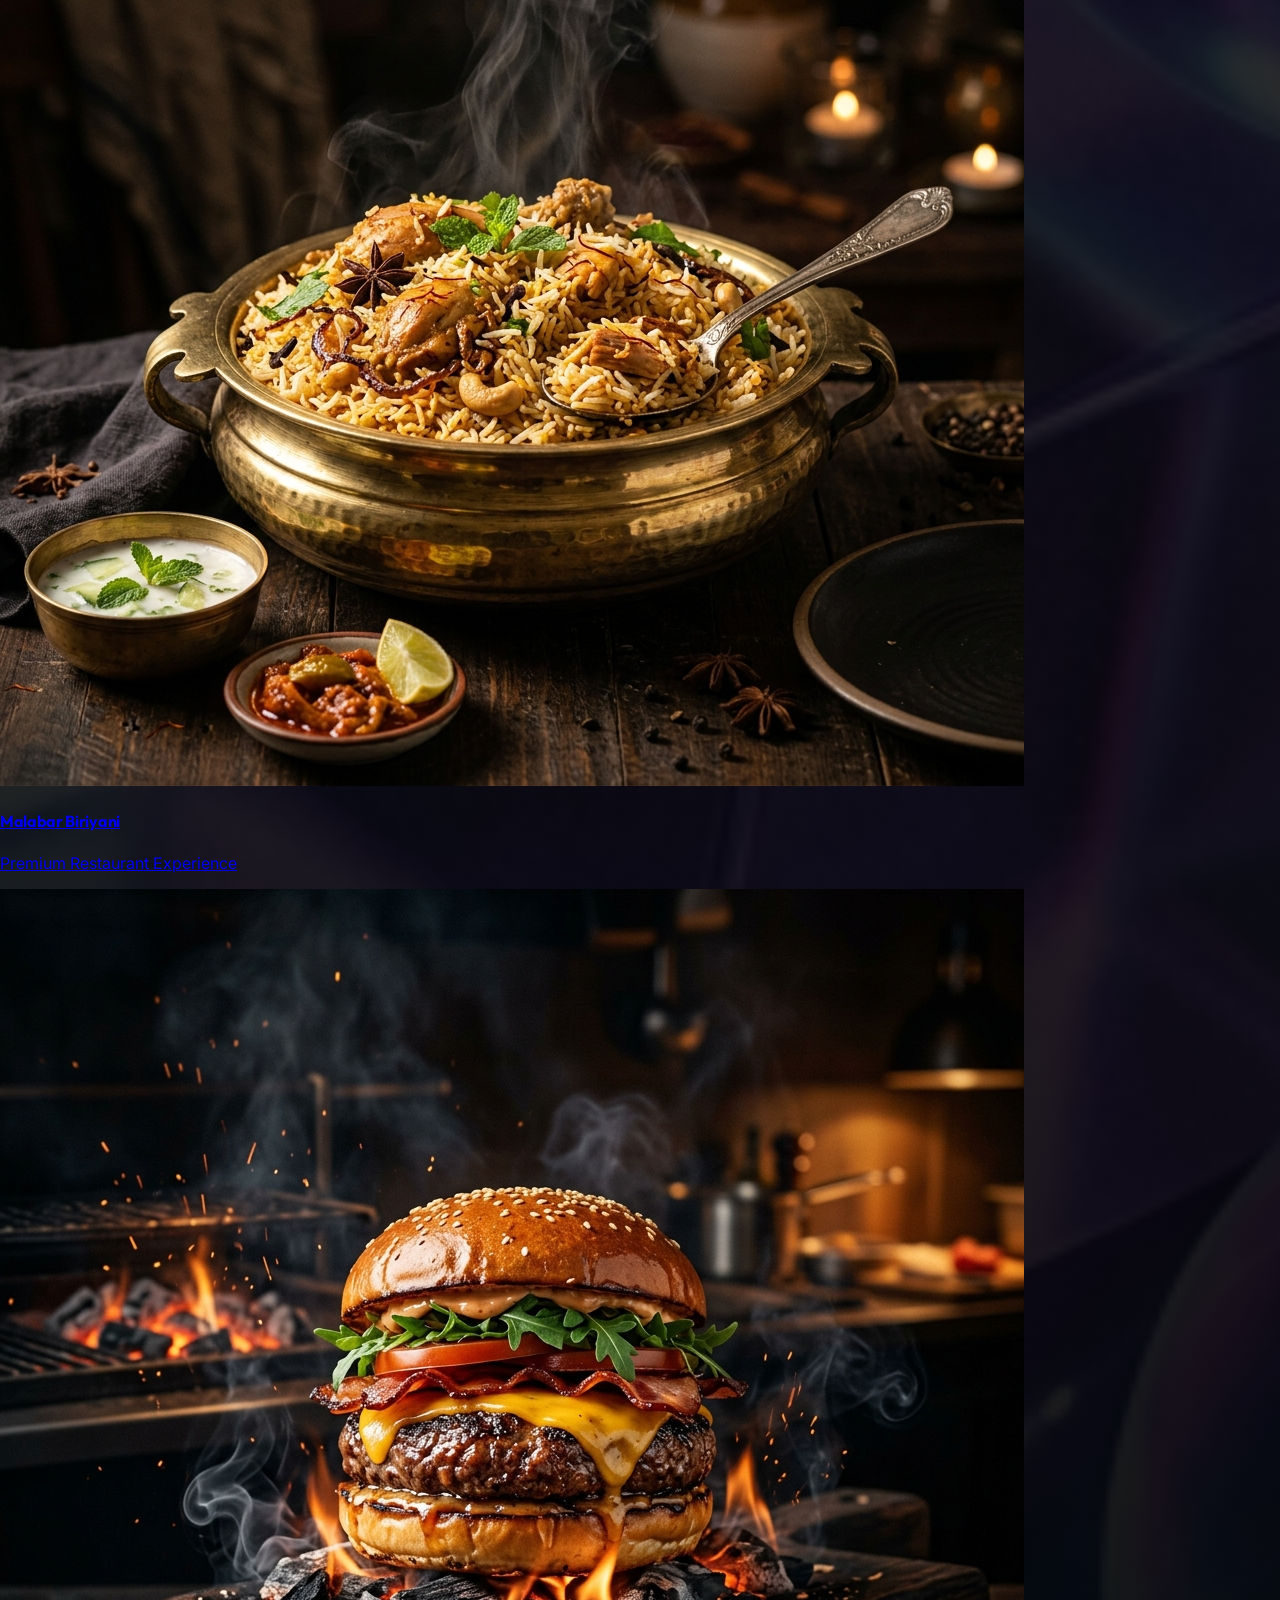
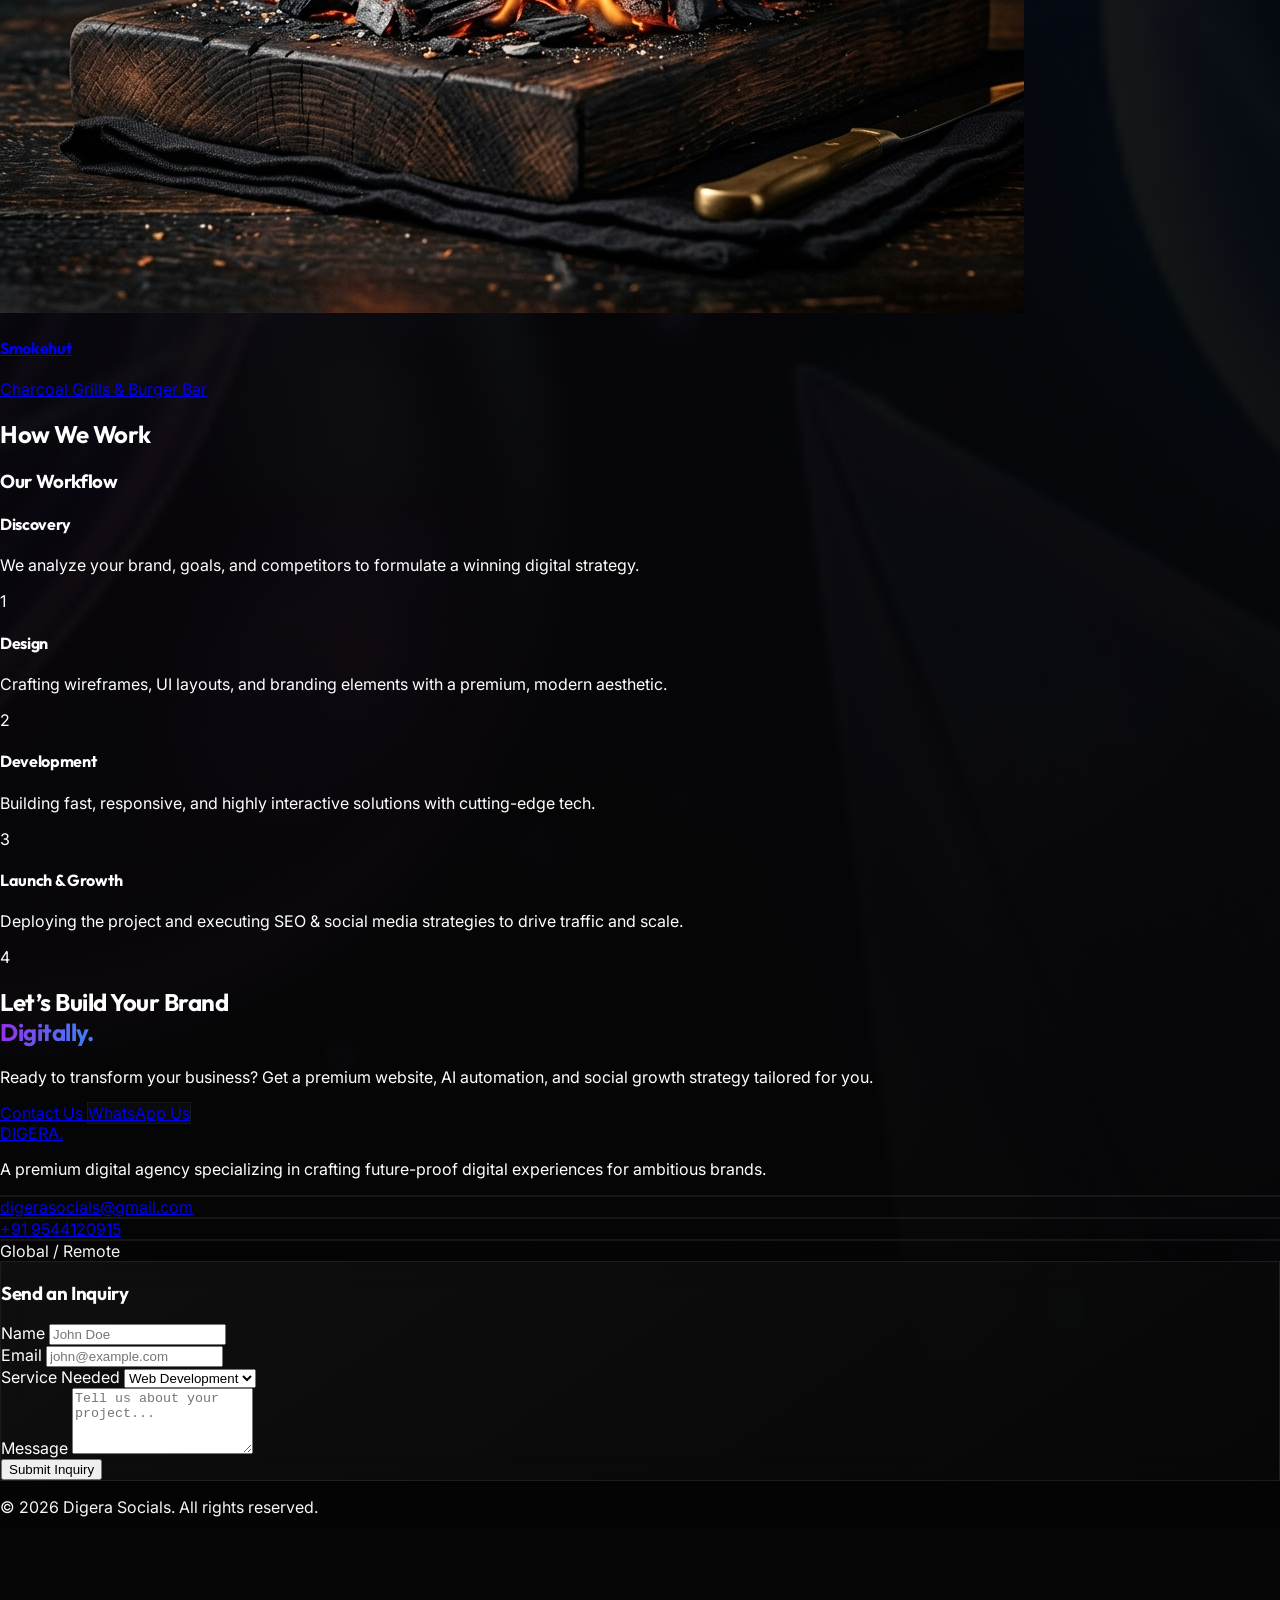
==== commit 1f11ad00: "Add files via upload" ====
--- a/index.html
+++ b/index.html
@@ -295,47 +295,47 @@
                 </div>
 
                 <div class="grid md:grid-cols-2 lg:grid-cols-3 gap-8">
-                    <!-- Project 1: Food Outlet -->
-                    <div class="group cursor-pointer hover-target gsap-fade-up block">
+                    <!-- Project 1: Jwels -->
+                    <a href="https://digerasocials.github.io/jwels/" target="_blank" class="group cursor-pointer hover-target gsap-fade-up block">
                         <div class="relative h-[250px] md:h-[400px] rounded-2xl overflow-hidden mb-6">
                             <div class="absolute inset-0 bg-brand-purple/20 group-hover:opacity-0 transition-opacity z-10 mix-blend-overlay"></div>
-                            <img src="assets/food_portfolio.png" alt="Gourmet Sushi Bar Website" class="w-full h-full object-cover transition-transform duration-700 group-hover:scale-105">
+                            <img src="assets/jwels_premium.png" alt="Jwels - Premium Jewelry E-commerce" class="w-full h-full object-cover transition-transform duration-700 group-hover:scale-105">
                         </div>
                         <div class="flex justify-between items-start">
                             <div>
-                                <h4 class="text-2xl font-heading font-bold mb-2 group-hover:text-brand-purple transition-colors">Yume Sushi</h4>
-                                <p class="text-brand-muted text-sm">Fine Dining Web Experience</p>
-                            </div>
-                        </div>
-                    </div>
-
-                    <!-- Project 2: Fintech Platform -->
-                    <div class="group cursor-pointer hover-target gsap-fade-up md:mt-12 block">
+                                <h4 class="text-2xl font-heading font-bold mb-2 group-hover:text-brand-purple transition-colors">Jwels</h4>
+                                <p class="text-brand-muted text-sm">Premium Jewelry Boutique</p>
+                            </div>
+                        </div>
+                    </a>
+
+                    <!-- Project 2: Malabar Biriyani -->
+                    <a href="https://digerasocials.github.io/Mlabar-biriyani/" target="_blank" class="group cursor-pointer hover-target gsap-fade-up md:mt-12 block">
                         <div class="relative h-[250px] md:h-[400px] rounded-2xl overflow-hidden mb-6">
                             <div class="absolute inset-0 bg-brand-blue/20 group-hover:opacity-0 transition-opacity z-10 mix-blend-overlay"></div>
-                            <img src="assets/fintech_portfolio.png" alt="Next-Gen Fintech Platform" class="w-full h-full object-cover transition-transform duration-700 group-hover:scale-105">
+                            <img src="assets/malabar_premium.png" alt="Malabar Biriyani Website" class="w-full h-full object-cover transition-transform duration-700 group-hover:scale-105">
                         </div>
                         <div class="flex justify-between items-start">
                             <div>
-                                <h4 class="text-2xl font-heading font-bold mb-2 group-hover:text-brand-blue transition-colors">Nova Fintech</h4>
-                                <p class="text-brand-muted text-sm">Next-Gen Financial Platform</p>
-                            </div>
-                        </div>
-                    </div>
-
-                    <!-- Project 3: Architecture -->
-                    <div class="group cursor-pointer hover-target gsap-fade-up md:mt-24 block">
+                                <h4 class="text-2xl font-heading font-bold mb-2 group-hover:text-brand-blue transition-colors">Malabar Biriyani</h4>
+                                <p class="text-brand-muted text-sm">Premium Restaurant Experience</p>
+                            </div>
+                        </div>
+                    </a>
+
+                    <!-- Project 3: Smokehut -->
+                    <a href="https://digerasocials.github.io/Smokehut/" target="_blank" class="group cursor-pointer hover-target gsap-fade-up md:mt-24 block">
                         <div class="relative h-[250px] md:h-[400px] rounded-2xl overflow-hidden mb-6">
                             <div class="absolute inset-0 bg-brand-purple/20 group-hover:opacity-0 transition-opacity z-10 mix-blend-overlay"></div>
-                            <img src="assets/architecture_portfolio.png" alt="Architecture Portfolio" class="w-full h-full object-cover transition-transform duration-700 group-hover:scale-105">
+                            <img src="assets/smokehut_premium.png" alt="Smokehut Restaurant Website" class="w-full h-full object-cover transition-transform duration-700 group-hover:scale-105">
                         </div>
                         <div class="flex justify-between items-start">
                             <div>
-                                <h4 class="text-2xl font-heading font-bold mb-2 group-hover:text-brand-purple transition-colors">Nexus Studios</h4>
-                                <p class="text-brand-muted text-sm">Architectural Portfolio</p>
-                            </div>
-                        </div>
-                    </div>
+                                <h4 class="text-2xl font-heading font-bold mb-2 group-hover:text-brand-purple transition-colors">Smokehut</h4>
+                                <p class="text-brand-muted text-sm">Charcoal Grills & Burger Bar</p>
+                            </div>
+                        </div>
+                    </a>
                 </div>
             </div>
         </section>
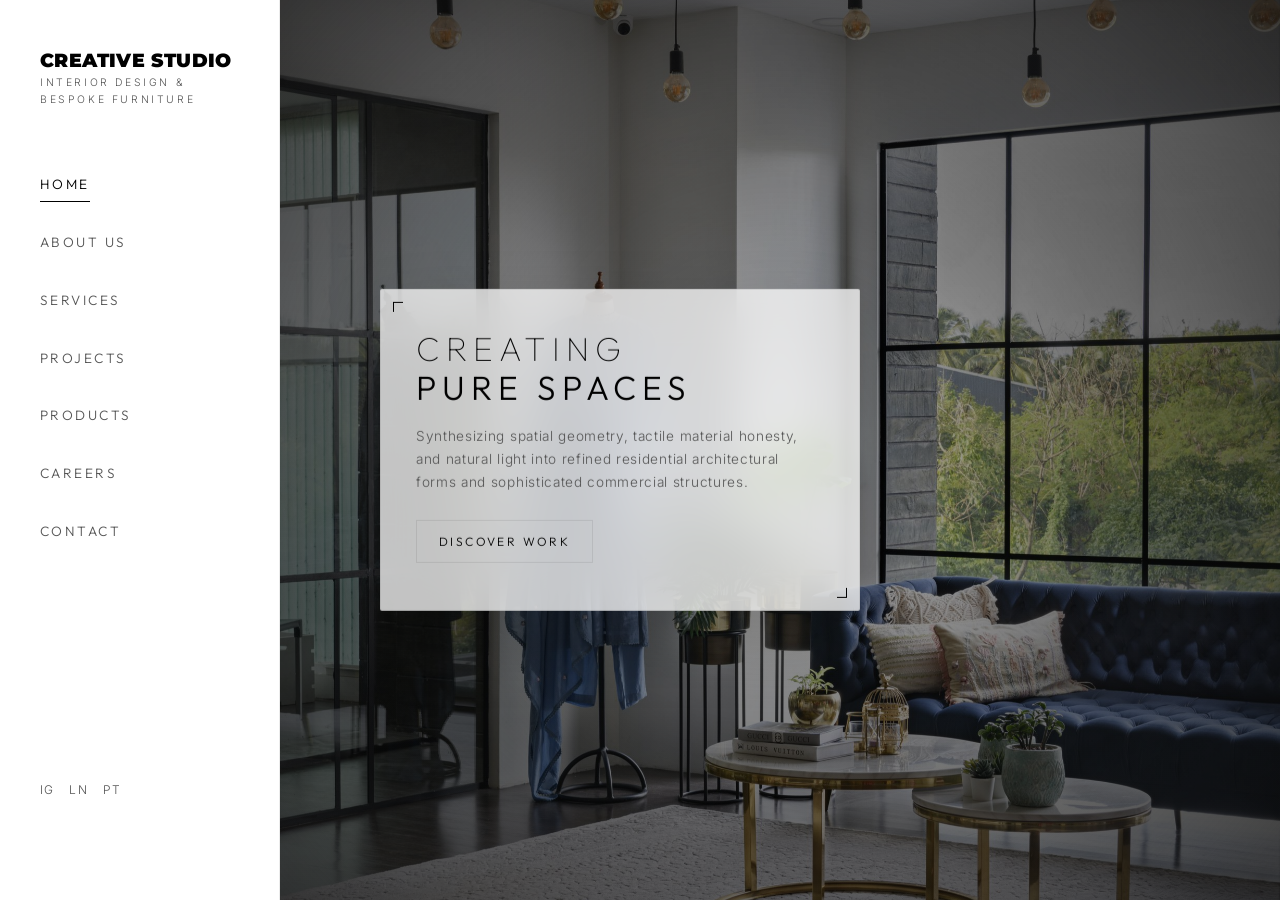
==== commit da143dac: "Add files via upload" ====
--- a/index.html
+++ b/index.html
@@ -1,505 +1,146 @@
-<!DOCTYPE html>
-<html lang="en">
-<head>
-    <meta charset="UTF-8">
-    <meta name="viewport" content="width=device-width, initial-scale=1.0">
-    <title>Digera Socials | Premium Digital Agency</title>
-    
-    <!-- Meta Descriptions for SEO -->
-    <meta name="description" content="Digera Socials is a creative digital agency specializing in web development, AI solutions, branding, and social media growth for businesses.">
-    <meta name="keywords" content="digital agency, web development, AI chatbots, social media growth, branding, SEO">
-    
-    <!-- Tailwind CSS (CDN) -->
-    <script src="https://cdn.tailwindcss.com"></script>
-    
-    <!-- Tailwind Configuration -->
-    <script>
-        tailwind.config = {
-            theme: {
-                extend: {
-                    colors: {
-                        brand: {
-                            black: '#050505',
-                            charcoal: '#171717',
-                            blue: '#3b82f6',
-                            purple: '#9333ea',
-                            muted: '#a3a3a3'
-                        }
-                    },
-                    fontFamily: {
-                        sans: ['Inter', 'sans-serif'],
-                        heading: ['Outfit', 'sans-serif']
-                    }
-                }
-            }
-        }
-    </script>
-    
-    <!-- Custom CSS -->
-    <link rel="stylesheet" href="style.css">
-    
-    <!-- Phosphor Icons (Modern Alternative to FontAwesome) -->
-    <script src="https://unpkg.com/@phosphor-icons/web"></script>
-</head>
-<body class="bg-brand-black text-white selection:bg-brand-purple selection:text-white overflow-x-hidden">
-
-    <!-- Custom Cursor (Hidden on Mobile via CSS) -->
-    <div class="cursor-dot" id="cursor-dot"></div>
-    <div class="cursor-outline" id="cursor-outline"></div>
-
-    <!-- Initial Loader -->
-    <div id="loader">
-        <div class="loader-text">DIGERA</div>
-        <div class="loader-progress">
-            <div class="loader-bar" id="loader-bar"></div>
-        </div>
-    </div>
-
-    <!-- Background Blobs (Wrapped to prevent overflow) -->
-    <div class="fixed inset-0 overflow-hidden pointer-events-none z-[-3]">
-        <div class="blob blob-purple top-[-10%] left-[-10%]"></div>
-        <div class="blob blob-blue top-[40%] right-[-10%]"></div>
-        <div class="blob blob-purple bottom-[-10%] left-[20%]"></div>
-    </div>
-
-    <!-- Navbar -->
-    <nav class="fixed w-full z-50 top-0 transition-all duration-300 glass" id="navbar">
-        <div class="max-w-7xl mx-auto px-6 py-4 flex justify-between items-center">
-            <a href="#" class="text-2xl font-heading font-bold tracking-wider flex items-center gap-2 group">
-                <i class="ph-fill ph-planet text-brand-purple group-hover:rotate-90 transition-transform duration-500"></i>
-                DIGERA<span class="text-brand-blue">.</span>
-            </a>
-            
-            <!-- Desktop Menu -->
-            <div class="hidden md:flex gap-8 items-center font-medium text-sm text-brand-muted">
-                <a href="#about" class="hover:text-white transition-colors hover-target">About</a>
-                <a href="#services" class="hover:text-white transition-colors hover-target">Services</a>
-                <a href="#work" class="hover:text-white transition-colors hover-target">Work</a>
-                <a href="#process" class="hover:text-white transition-colors hover-target">Process</a>
-                <a href="#contact" class="btn-premium px-5 py-2.5 rounded-full bg-white text-black hover:text-white hover:bg-transparent border border-transparent hover:border-brand-purple font-semibold transition-all hover-target">Let's Talk</a>
-            </div>
-
-            <!-- Mobile Menu Button -->
-            <button class="md:hidden text-white hover-target" id="mobile-menu-btn">
-                <i class="ph ph-list text-3xl"></i>
-            </button>
-        </div>
-    </nav>
-
-    <!-- Mobile Menu Overlay -->
-    <div id="mobile-menu" class="fixed inset-0 bg-brand-black z-[60] flex flex-col justify-center items-center text-center p-6 translate-y-[-100%] transition-transform duration-500 ease-in-out">
-        <button id="close-menu-btn" class="absolute top-8 right-8 text-white text-4xl">
-            <i class="ph ph-x"></i>
-        </button>
-        <div class="flex flex-col items-center gap-8">
-            <a href="#about" class="mobile-link text-3xl font-heading font-bold text-white hover:text-brand-purple transition-all duration-300">About</a>
-            <a href="#services" class="mobile-link text-3xl font-heading font-bold text-white hover:text-brand-purple transition-all duration-300">Services</a>
-            <a href="#work" class="mobile-link text-3xl font-heading font-bold text-white hover:text-brand-purple transition-all duration-300">Work</a>
-            <a href="#process" class="mobile-link text-3xl font-heading font-bold text-white hover:text-brand-purple transition-all duration-300">Process</a>
-            
-            <div class="mt-12 flex flex-col items-center gap-6 border-t border-white/10 pt-10 w-full max-w-[250px]">
-                <a href="mailto:digerasocials@gmail.com" class="text-brand-muted hover:text-white transition-colors flex items-center gap-3">
-                    <i class="ph ph-envelope-simple text-xl"></i> Email
-                </a>
-                <a href="tel:+919544120915" class="text-brand-muted hover:text-white transition-colors flex items-center gap-3">
-                    <i class="ph ph-phone text-xl"></i> Call Us
-                </a>
-            </div>
-            
-            <a href="#contact" class="mobile-link text-2xl font-heading font-bold text-brand-blue border-b-2 border-brand-blue pb-2 mt-4 inline-block">Start a Project</a>
-        </div>
-    </div>
-
-    <!-- Main Content wrapper for Lenis -->
-    <main id="main-content">
-        
-        <!-- Hero Section -->
-        <section id="hero" class="relative h-screen flex items-center justify-center overflow-hidden">
-            <img src="assets/hero_bg.png" alt="Digital Agency Background" class="hero-bg" id="hero-img">
-            <div class="hero-overlay"></div>
-            
-            <div class="relative z-10 text-center px-6 max-w-5xl mx-auto flex flex-col items-center mt-16">
-                <div class="inline-flex items-center gap-2 px-4 py-1.5 rounded-full glass border border-white/10 mb-6 reveal-up">
-                    <span class="w-2 h-2 rounded-full bg-green-500 animate-pulse"></span>
-                    <span class="text-xs font-medium tracking-wide uppercase">Accepting New Projects</span>
-                </div>
-                
-                <h1 class="text-4xl md:text-7xl lg:text-8xl font-heading font-black leading-[1.1] mb-6 tracking-tight reveal-up">
-                    Building Digital <br />
-                    <span class="text-gradient italic pr-2">Experiences</span> That <br />
-                    Grow Brands
-                </h1>
-                
-                <p class="text-lg md:text-xl text-brand-muted max-w-2xl mx-auto mb-10 reveal-up">
-                    Websites, AI Solutions & Social Media Growth for Modern Businesses. We combine technology and creativity to scale your digital presence.
-                </p>
-                
-                <div class="flex flex-col sm:flex-row gap-4 reveal-up">
-                    <a href="#work" class="btn-premium px-8 py-4 rounded-full bg-white text-black font-semibold hover-target flex items-center justify-center gap-2">
-                        View Our Work <i class="ph ph-arrow-right"></i>
-                    </a>
-                    <a href="#contact" class="px-8 py-4 rounded-full glass text-white font-semibold border border-white/20 hover:border-brand-purple transition-colors hover-target flex items-center justify-center">
-                        Get Started
-                    </a>
-                </div>
-            </div>
-            
-        </section>
-
-        <!-- About Section -->
-        <section id="about" class="py-24 md:py-32 relative">
-            <div class="max-w-7xl mx-auto px-6 grid md:grid-cols-2 gap-16 items-center">
-                <div class="gsap-reveal-left">
-                    <h2 class="text-sm font-bold tracking-widest text-brand-blue uppercase mb-4">Who We Are</h2>
-                    <h3 class="text-4xl md:text-5xl font-heading font-bold leading-tight mb-6">
-                        We don't just build websites. <br>We build <span class="text-brand-purple">businesses</span>.
-                    </h3>
-                    <p class="text-brand-muted text-lg mb-6 leading-relaxed">
-                        Digera Socials is a premium creative digital agency dedicated to helping ambitious brands, enterprises, and startups dominate their digital space.
-                    </p>
-                    <p class="text-brand-muted text-lg mb-8 leading-relaxed">
-                        By merging stunning, futuristic design with powerful AI integrations and strategic marketing, we ensure your brand not only looks exceptional but converts flawlessly.
-                    </p>
-                    <div class="grid grid-cols-2 gap-8 border-t border-white/10 pt-8">
-                        <div>
-                            <div class="text-4xl font-heading font-bold text-white mb-1">10+</div>
-                            <div class="text-sm text-brand-muted">Projects Completed</div>
-                        </div>
-                        <div>
-                            <div class="text-4xl font-heading font-bold text-white mb-1">100%</div>
-                            <div class="text-sm text-brand-muted">Premium Delivery</div>
-                        </div>
-                    </div>
-                </div>
-                
-                <div class="relative gsap-reveal-right h-[500px] rounded-2xl overflow-hidden glass-card group">
-                    <img src="https://images.unsplash.com/photo-1551434678-e076c223a692?q=80&w=2070&auto=format&fit=crop" alt="Agency Team" class="w-full h-full object-cover transition-transform duration-700 group-hover:scale-110 opacity-70">
-                    <div class="absolute inset-0 bg-gradient-to-t from-brand-black via-transparent to-transparent"></div>
-                    <div class="absolute bottom-6 left-6 right-6">
-                        <div class="glass p-4 rounded-xl inline-flex items-center gap-4">
-                            <div class="w-12 h-12 rounded-full bg-brand-blue/20 flex items-center justify-center text-brand-blue">
-                                <i class="ph ph-lightbulb text-2xl"></i>
-                            </div>
-                            <div>
-                                <div class="font-bold">Creative Strategy</div>
-                                <div class="text-xs text-brand-muted">Tailored for your success</div>
-                            </div>
-                        </div>
-                    </div>
-                </div>
-            </div>
-        </section>
-
-        <!-- Services Section -->
-        <section id="services" class="py-24 md:py-32 relative bg-brand-charcoal/30 border-y border-white/5">
-            <div class="max-w-7xl mx-auto px-6">
-                <div class="text-center mb-20 gsap-fade-up">
-                    <h2 class="text-sm font-bold tracking-widest text-brand-purple uppercase mb-4">Our Expertise</h2>
-                    <h3 class="text-4xl md:text-6xl font-heading font-bold">Premium Digital <span class="italic text-brand-blue">Services</span></h3>
-                </div>
-                
-                <div class="grid grid-cols-2 lg:grid-cols-3 gap-3 md:gap-6">
-                    <!-- Service 1 -->
-                    <div class="glass-card p-4 md:p-8 rounded-xl md:rounded-2xl hover-target gsap-fade-up group">
-                        <i class="ph ph-browsers text-2xl md:text-4xl text-brand-blue mb-4 md:mb-6 group-hover:scale-110 transition-transform"></i>
-                        <h4 class="text-lg md:text-2xl font-heading font-bold mb-2 group-hover:text-brand-purple transition-colors">Web Development</h4>
-                        <p class="text-brand-muted text-[10px] md:text-sm leading-relaxed mb-4 hidden md:block">Mobile-first, fast-loading, and visually stunning websites. Modern UI/UX designed to convert.</p>
-                        <ul class="text-[10px] md:text-xs text-brand-muted/80 space-y-1">
-                            <li><i class="ph ph-check text-brand-blue mr-1"></i>Websites</li>
-                            <li class="hidden md:block"><i class="ph ph-check text-brand-blue mr-1"></i>Landing Pages</li>
-                        </ul>
-                    </div>
-                    
-                    <!-- Service 2 -->
-                    <div class="glass-card p-4 md:p-8 rounded-xl md:rounded-2xl hover-target gsap-fade-up group">
-                        <i class="ph ph-robot text-2xl md:text-4xl text-brand-purple mb-4 md:mb-6 group-hover:scale-110 transition-transform"></i>
-                        <h4 class="text-lg md:text-2xl font-heading font-bold mb-2 group-hover:text-brand-blue transition-colors">AI Chatbots</h4>
-                        <p class="text-brand-muted text-[10px] md:text-sm leading-relaxed mb-4 hidden md:block">Automate customer support, bookings, and lead generation with AI assistants.</p>
-                        <ul class="text-[10px] md:text-xs text-brand-muted/80 space-y-1">
-                            <li><i class="ph ph-check text-brand-purple mr-1"></i>WhatsApp AI</li>
-                            <li class="hidden md:block"><i class="ph ph-check text-brand-purple mr-1"></i>Booking Bots</li>
-                        </ul>
-                    </div>
-                    
-                    <!-- Service 3 -->
-                    <div class="glass-card p-4 md:p-8 rounded-xl md:rounded-2xl hover-target gsap-fade-up group">
-                        <i class="ph ph-instagram-logo text-2xl md:text-4xl text-pink-500 mb-4 md:mb-6 group-hover:scale-110 transition-transform"></i>
-                        <h4 class="text-lg md:text-2xl font-heading font-bold mb-2 group-hover:text-pink-500 transition-colors">Social Media</h4>
-                        <p class="text-brand-muted text-[10px] md:text-sm leading-relaxed mb-4 hidden md:block">Strategic Instagram growth, highly engaging reel creation, and page management.</p>
-                        <ul class="text-[10px] md:text-xs text-brand-muted/80 space-y-1">
-                            <li><i class="ph ph-check text-pink-500 mr-1"></i>Insta Growth</li>
-                            <li class="hidden md:block"><i class="ph ph-check text-pink-500 mr-1"></i>Reel Creation</li>
-                        </ul>
-                    </div>
-                    
-                    <!-- Service 4 -->
-                    <div class="glass-card p-4 md:p-8 rounded-xl md:rounded-2xl hover-target gsap-fade-up group">
-                        <i class="ph ph-paint-brush-broad text-2xl md:text-4xl text-yellow-500 mb-4 md:mb-6 group-hover:scale-110 transition-transform"></i>
-                        <h4 class="text-lg md:text-2xl font-heading font-bold mb-2 group-hover:text-yellow-500 transition-colors">Branding</h4>
-                        <p class="text-brand-muted text-[10px] md:text-sm leading-relaxed mb-4 hidden md:block">Crafting memorable brand identities, logo design, and visual elements.</p>
-                        <ul class="text-[10px] md:text-xs text-brand-muted/80 space-y-1">
-                            <li><i class="ph ph-check text-yellow-500 mr-1"></i>Logo Design</li>
-                            <li class="hidden md:block"><i class="ph ph-check text-yellow-500 mr-1"></i>Brand Identity</li>
-                        </ul>
-                    </div>
-
-                    <!-- Service 5 -->
-                    <div class="glass-card p-4 md:p-8 rounded-xl md:rounded-2xl hover-target gsap-fade-up group">
-                        <i class="ph ph-trend-up text-2xl md:text-4xl text-green-500 mb-4 md:mb-6 group-hover:scale-110 transition-transform"></i>
-                        <h4 class="text-lg md:text-2xl font-heading font-bold mb-2 group-hover:text-green-500 transition-colors">SEO Growth</h4>
-                        <p class="text-brand-muted text-[10px] md:text-sm leading-relaxed mb-4 hidden md:block">Dominate local searches with Google Business optimization and performance.</p>
-                        <ul class="text-[10px] md:text-xs text-brand-muted/80 space-y-1">
-                            <li><i class="ph ph-check text-green-500 mr-1"></i>Local SEO</li>
-                            <li class="hidden md:block"><i class="ph ph-check text-green-500 mr-1"></i>Google My Biz</li>
-                        </ul>
-                    </div>
-
-                    <!-- Service 6 -->
-                    <div class="glass-card p-4 md:p-8 rounded-xl md:rounded-2xl hover-target gsap-fade-up group">
-                        <i class="ph ph-camera text-2xl md:text-4xl text-red-500 mb-4 md:mb-6 group-hover:scale-110 transition-transform"></i>
-                        <h4 class="text-lg md:text-2xl font-heading font-bold mb-2 group-hover:text-red-500 transition-colors">Content</h4>
-                        <p class="text-brand-muted text-[10px] md:text-sm leading-relaxed mb-4 hidden md:block">High-end promotional videos, photography, and ad creatives designed to capture attention.</p>
-                        <ul class="text-[10px] md:text-xs text-brand-muted/80 space-y-1">
-                            <li><i class="ph ph-check text-red-500 mr-1"></i>Video/Photo</li>
-                            <li class="hidden md:block"><i class="ph ph-check text-red-500 mr-1"></i>Ad Creatives</li>
-                        </ul>
-                    </div>
-                </div>
-            </div>
-        </section>
-
-        <!-- Marquee Divider -->
-        <div class="py-6 border-y border-white/5 bg-brand-blue/5 overflow-hidden flex items-center">
-            <div class="marquee-container w-full">
-                <div class="marquee-content flex gap-12 text-xl font-heading font-bold uppercase tracking-widest text-brand-muted/50">
-                    <span>Web Development</span> <i class="ph-fill ph-star text-brand-purple"></i>
-                    <span>AI Automation</span> <i class="ph-fill ph-star text-brand-purple"></i>
-                    <span>Social Media</span> <i class="ph-fill ph-star text-brand-purple"></i>
-                    <span>Brand Identity</span> <i class="ph-fill ph-star text-brand-purple"></i>
-                    <span>SEO Growth</span> <i class="ph-fill ph-star text-brand-purple"></i>
-                    <!-- Repeat for seamless loop -->
-                    <span>Web Development</span> <i class="ph-fill ph-star text-brand-purple"></i>
-                    <span>AI Automation</span> <i class="ph-fill ph-star text-brand-purple"></i>
-                    <span>Social Media</span> <i class="ph-fill ph-star text-brand-purple"></i>
-                    <span>Brand Identity</span> <i class="ph-fill ph-star text-brand-purple"></i>
-                    <span>SEO Growth</span> <i class="ph-fill ph-star text-brand-purple"></i>
-                </div>
-            </div>
-        </div>
-
-        <!-- Featured Projects -->
-        <section id="work" class="py-24 md:py-32 relative">
-            <div class="max-w-7xl mx-auto px-6">
-                <div class="mb-12 md:mb-16 gsap-fade-up text-center">
-                    <h3 class="text-3xl md:text-5xl font-heading font-bold">Featured <span class="text-gradient">Projects</span></h3>
-                </div>
-
-                <div class="grid md:grid-cols-2 lg:grid-cols-3 gap-8">
-                    <!-- Project 1: Jwels -->
-                    <a href="https://digerasocials.github.io/jwels/" target="_blank" class="group cursor-pointer hover-target gsap-fade-up block">
-                        <div class="relative h-[250px] md:h-[400px] rounded-2xl overflow-hidden mb-6">
-                            <div class="absolute inset-0 bg-brand-purple/20 group-hover:opacity-0 transition-opacity z-10 mix-blend-overlay"></div>
-                            <img src="assets/jwels_premium.png" alt="Jwels - Premium Jewelry E-commerce" class="w-full h-full object-cover transition-transform duration-700 group-hover:scale-105">
-                        </div>
-                        <div class="flex justify-between items-start">
-                            <div>
-                                <h4 class="text-2xl font-heading font-bold mb-2 group-hover:text-brand-purple transition-colors">Jwels</h4>
-                                <p class="text-brand-muted text-sm">Premium Jewelry Boutique</p>
-                            </div>
-                        </div>
-                    </a>
-
-                    <!-- Project 2: Malabar Biriyani -->
-                    <a href="https://digerasocials.github.io/Mlabar-biriyani/" target="_blank" class="group cursor-pointer hover-target gsap-fade-up md:mt-12 block">
-                        <div class="relative h-[250px] md:h-[400px] rounded-2xl overflow-hidden mb-6">
-                            <div class="absolute inset-0 bg-brand-blue/20 group-hover:opacity-0 transition-opacity z-10 mix-blend-overlay"></div>
-                            <img src="assets/malabar_premium.png" alt="Malabar Biriyani Website" class="w-full h-full object-cover transition-transform duration-700 group-hover:scale-105">
-                        </div>
-                        <div class="flex justify-between items-start">
-                            <div>
-                                <h4 class="text-2xl font-heading font-bold mb-2 group-hover:text-brand-blue transition-colors">Malabar Biriyani</h4>
-                                <p class="text-brand-muted text-sm">Premium Restaurant Experience</p>
-                            </div>
-                        </div>
-                    </a>
-
-                    <!-- Project 3: Smokehut -->
-                    <a href="https://digerasocials.github.io/Smokehut/" target="_blank" class="group cursor-pointer hover-target gsap-fade-up md:mt-24 block">
-                        <div class="relative h-[250px] md:h-[400px] rounded-2xl overflow-hidden mb-6">
-                            <div class="absolute inset-0 bg-brand-purple/20 group-hover:opacity-0 transition-opacity z-10 mix-blend-overlay"></div>
-                            <img src="assets/smokehut_premium.png" alt="Smokehut Restaurant Website" class="w-full h-full object-cover transition-transform duration-700 group-hover:scale-105">
-                        </div>
-                        <div class="flex justify-between items-start">
-                            <div>
-                                <h4 class="text-2xl font-heading font-bold mb-2 group-hover:text-brand-purple transition-colors">Smokehut</h4>
-                                <p class="text-brand-muted text-sm">Charcoal Grills & Burger Bar</p>
-                            </div>
-                        </div>
-                    </a>
-                </div>
-            </div>
-        </section>
-
-        <!-- Process Section -->
-        <section id="process" class="py-24 md:py-32 relative bg-brand-charcoal/30 border-y border-white/5">
-            <div class="max-w-7xl mx-auto px-6">
-                <div class="text-center mb-20 gsap-fade-up">
-                    <h2 class="text-sm font-bold tracking-widest text-brand-purple uppercase mb-4">How We Work</h2>
-                    <h3 class="text-4xl md:text-5xl font-heading font-bold">Our <span class="italic text-brand-blue">Workflow</span></h3>
-                </div>
-
-                <div class="relative max-w-4xl mx-auto">
-                    <!-- Connecting Line -->
-                    <div class="absolute left-[28px] md:left-1/2 top-0 bottom-0 w-[2px] bg-white/10 md:-translate-x-1/2"></div>
-                    
-                    <div class="space-y-16">
-                        <!-- Step 1 -->
-                        <div class="relative flex flex-col md:flex-row items-start md:items-center justify-between group gsap-fade-up">
-                            <div class="md:w-[45%] md:text-right pl-16 md:pl-0">
-                                <h4 class="text-2xl font-heading font-bold text-brand-blue mb-2">Discovery</h4>
-                                <p class="text-brand-muted text-sm">We analyze your brand, goals, and competitors to formulate a winning digital strategy.</p>
-                            </div>
-                            <div class="absolute left-0 md:left-1/2 w-14 h-14 rounded-full bg-brand-black border-4 border-brand-charcoal flex items-center justify-center text-xl font-bold z-10 md:-translate-x-1/2 group-hover:border-brand-blue group-hover:text-brand-blue transition-colors">1</div>
-                            <div class="md:w-[45%] hidden md:block"></div>
-                        </div>
-
-                        <!-- Step 2 -->
-                        <div class="relative flex flex-col md:flex-row-reverse items-start md:items-center justify-between group gsap-fade-up">
-                            <div class="md:w-[45%] pl-16 md:pl-0">
-                                <h4 class="text-2xl font-heading font-bold text-brand-purple mb-2">Design</h4>
-                                <p class="text-brand-muted text-sm">Crafting wireframes, UI layouts, and branding elements with a premium, modern aesthetic.</p>
-                            </div>
-                            <div class="absolute left-0 md:left-1/2 w-14 h-14 rounded-full bg-brand-black border-4 border-brand-charcoal flex items-center justify-center text-xl font-bold z-10 md:-translate-x-1/2 group-hover:border-brand-purple group-hover:text-brand-purple transition-colors">2</div>
-                            <div class="md:w-[45%] hidden md:block"></div>
-                        </div>
-
-                        <!-- Step 3 -->
-                        <div class="relative flex flex-col md:flex-row items-start md:items-center justify-between group gsap-fade-up">
-                            <div class="md:w-[45%] md:text-right pl-16 md:pl-0">
-                                <h4 class="text-2xl font-heading font-bold text-brand-blue mb-2">Development</h4>
-                                <p class="text-brand-muted text-sm">Building fast, responsive, and highly interactive solutions with cutting-edge tech.</p>
-                            </div>
-                            <div class="absolute left-0 md:left-1/2 w-14 h-14 rounded-full bg-brand-black border-4 border-brand-charcoal flex items-center justify-center text-xl font-bold z-10 md:-translate-x-1/2 group-hover:border-brand-blue group-hover:text-brand-blue transition-colors">3</div>
-                            <div class="md:w-[45%] hidden md:block"></div>
-                        </div>
-
-                        <!-- Step 4 -->
-                        <div class="relative flex flex-col md:flex-row-reverse items-start md:items-center justify-between group gsap-fade-up">
-                            <div class="md:w-[45%] pl-16 md:pl-0">
-                                <h4 class="text-2xl font-heading font-bold text-brand-purple mb-2">Launch & Growth</h4>
-                                <p class="text-brand-muted text-sm">Deploying the project and executing SEO & social media strategies to drive traffic and scale.</p>
-                            </div>
-                            <div class="absolute left-0 md:left-1/2 w-14 h-14 rounded-full bg-brand-black border-4 border-brand-charcoal flex items-center justify-center text-xl font-bold z-10 md:-translate-x-1/2 group-hover:border-brand-purple group-hover:text-brand-purple transition-colors">4</div>
-                            <div class="md:w-[45%] hidden md:block"></div>
-                        </div>
-                    </div>
-                </div>
-            </div>
-        </section>
-
-        <!-- CTA Section -->
-        <section id="cta" class="py-32 relative overflow-hidden flex items-center justify-center text-center">
-            <div class="absolute inset-0 bg-gradient-to-b from-transparent to-brand-blue/10"></div>
-            
-            <div class="relative z-10 px-6 max-w-4xl mx-auto gsap-zoom-in">
-                <h2 class="text-5xl md:text-7xl font-heading font-black mb-8 leading-tight">
-                    Let’s Build Your Brand <br><span class="text-gradient">Digitally.</span>
-                </h2>
-                <p class="text-xl text-brand-muted mb-12 max-w-2xl mx-auto">
-                    Ready to transform your business? Get a premium website, AI automation, and social growth strategy tailored for you.
-                </p>
-                <div class="flex flex-col sm:flex-row gap-6 justify-center items-center">
-                    <a href="#contact" class="btn-premium px-10 py-5 rounded-full bg-white text-black font-bold text-lg hover-target flex items-center gap-2">
-                        Contact Us <i class="ph-bold ph-arrow-right"></i>
-                    </a>
-                    <a href="https://wa.me/919544120915" target="_blank" class="px-10 py-5 rounded-full glass text-green-400 font-bold border border-green-400/30 hover:bg-green-400/10 transition-colors hover-target flex items-center gap-2">
-                        <i class="ph-fill ph-whatsapp-logo text-2xl"></i> WhatsApp Us
-                    </a>
-                </div>
-            </div>
-        </section>
-
-        <!-- Footer / Contact -->
-        <footer id="contact" class="pt-24 pb-12 bg-black border-t border-white/10 relative">
-            <div class="max-w-7xl mx-auto px-6 grid lg:grid-cols-2 gap-16 mb-20">
-                
-                <!-- Contact Info -->
-                <div>
-                    <a href="#" class="text-3xl font-heading font-bold tracking-wider flex items-center gap-2 mb-8">
-                        <i class="ph-fill ph-planet text-brand-purple"></i>
-                        DIGERA<span class="text-brand-blue">.</span>
-                    </a>
-                    <p class="text-brand-muted max-w-md mb-10 leading-relaxed">
-                        A premium digital agency specializing in crafting future-proof digital experiences for ambitious brands.
-                    </p>
-                    
-                    <div class="space-y-6 text-brand-muted">
-                        <a href="mailto:digerasocials@gmail.com" class="flex items-center gap-4 hover:text-white transition-colors w-fit hover-target">
-                            <div class="w-12 h-12 rounded-full glass flex items-center justify-center text-white"><i class="ph ph-envelope-simple text-xl"></i></div>
-                            digerasocials@gmail.com
-                        </a>
-                        <a href="tel:+919544120915" class="flex items-center gap-4 hover:text-white transition-colors w-fit hover-target">
-                            <div class="w-12 h-12 rounded-full glass flex items-center justify-center text-white"><i class="ph ph-phone text-xl"></i></div>
-                            +91 9544120915
-                        </a>
-                        <div class="flex items-center gap-4 w-fit">
-                            <div class="w-12 h-12 rounded-full glass flex items-center justify-center text-white"><i class="ph ph-map-pin text-xl"></i></div>
-                            Global / Remote
-                        </div>
-                    </div>
-                </div>
-
-                <!-- Contact Form -->
-                <div class="glass-card p-8 rounded-2xl">
-                    <h3 class="text-2xl font-heading font-bold mb-6">Send an Inquiry</h3>
-                    <form action="https://formspree.io/f/mojrooyl" method="POST" class="space-y-4" id="contact-form">
-                        <div class="grid grid-cols-2 gap-4">
-                            <div>
-                                <label class="block text-xs text-brand-muted mb-2 uppercase tracking-wider">Name</label>
-                                <input type="text" name="name" required class="w-full bg-white/5 border border-white/10 rounded-lg px-4 py-3 text-white focus:outline-none focus:border-brand-purple transition-colors" placeholder="John Doe">
-                            </div>
-                            <div>
-                                <label class="block text-xs text-brand-muted mb-2 uppercase tracking-wider">Email</label>
-                                <input type="email" name="email" required class="w-full bg-white/5 border border-white/10 rounded-lg px-4 py-3 text-white focus:outline-none focus:border-brand-purple transition-colors" placeholder="john@example.com">
-                            </div>
-                        </div>
-                        <div>
-                            <label class="block text-xs text-brand-muted mb-2 uppercase tracking-wider">Service Needed</label>
-                            <select name="service" class="w-full bg-white/5 border border-white/10 rounded-lg px-4 py-3 text-white focus:outline-none focus:border-brand-purple transition-colors appearance-none">
-                                <option class="bg-brand-charcoal">Web Development</option>
-                                <option class="bg-brand-charcoal">AI Chatbots</option>
-                                <option class="bg-brand-charcoal">Social Media</option>
-                                <option class="bg-brand-charcoal">Branding</option>
-                            </select>
-                        </div>
-                        <div>
-                            <label class="block text-xs text-brand-muted mb-2 uppercase tracking-wider">Message</label>
-                            <textarea name="message" rows="4" required class="w-full bg-white/5 border border-white/10 rounded-lg px-4 py-3 text-white focus:outline-none focus:border-brand-purple transition-colors resize-none" placeholder="Tell us about your project..."></textarea>
-                        </div>
-                        <button type="submit" class="w-full btn-premium py-4 rounded-lg bg-white text-black font-bold mt-4 hover-target">
-                            Submit Inquiry
-                        </button>
-                    </form>
-                </div>
-            </div>
-
-            <!-- Bottom Footer -->
-            <div class="max-w-7xl mx-auto px-6 border-t border-white/10 pt-8 flex flex-col md:flex-row justify-between items-center gap-4 text-sm text-brand-muted">
-                <p>&copy; 2026 Digera Socials. All rights reserved.</p>
-                <div class="flex gap-6">
-                    <a href="https://www.instagram.com/digerasocials?igsh=MTdlNnVjaG5kZ2FuYg==" target="_blank" class="hover:text-white transition-colors hover-target"><i class="ph-fill ph-instagram-logo text-2xl"></i></a>
-                </div>
-            </div>
-        </footer>
-
-    </main>
-
-    <!-- GSAP & Lenis CDN -->
-    <script src="https://cdnjs.cloudflare.com/ajax/libs/gsap/3.12.2/gsap.min.js"></script>
-    <script src="https://cdnjs.cloudflare.com/ajax/libs/gsap/3.12.2/ScrollTrigger.min.js"></script>
-    <script src="https://unpkg.com/@studio-freight/lenis@1.0.32/dist/lenis.min.js"></script>
-    
-    <!-- Custom Scripts -->
-    <script src="script.js"></script>
-</body>
-</html>
+<!DOCTYPE html>
+<html lang="en">
+<head>
+  <meta charset="UTF-8">
+  <meta name="viewport" content="width=device-width, initial-scale=1.0">
+  <title>Creative Studio — Minimalist Architecture & Interior Design</title>
+  <meta name="description" content="A highly sophisticated, minimalist architecture and interior design studio specializing in bespoke residential and commercial forms.">
+  
+  <!-- SEO Heading Structure / Styling Links -->
+  <link rel="stylesheet" href="css/main.css">
+</head>
+<body>
+  
+  <div class="app-container">
+    
+    <!-- FIXED LEFT DESKTOP SIDEBAR NAVIGATION -->
+    <nav class="sidebar">
+      <div class="sidebar-logo">
+        <a href="index.html">
+          <div class="studio-title">Creative Studio</div>
+          <div class="studio-subtitle">Interior Design & Bespoke Furniture</div>
+        </a>
+      </div>
+      
+      <ul class="nav-menu">
+        <li class="nav-item">
+          <a href="index.html" class="nav-link">Home</a>
+        </li>
+        <li class="nav-item">
+          <a href="about.html" class="nav-link">About Us</a>
+        </li>
+        <li class="nav-item">
+          <a href="services.html" class="nav-link">Services</a>
+        </li>
+        <li class="nav-item" id="nav-projects-parent">
+          <a href="projects.html" class="nav-link">Projects</a>
+          <ul class="nav-dropdown">
+            <li><a href="projects/residential.html" class="dropdown-link">Residential</a></li>
+            <li><a href="projects/commercial.html" class="dropdown-link">Commercial</a></li>
+          </ul>
+        </li>
+        <li class="nav-item">
+          <a href="products.html" class="nav-link">Products</a>
+        </li>
+        <li class="nav-item">
+          <a href="careers.html" class="nav-link">Careers</a>
+        </li>
+        <li class="nav-item">
+          <a href="contact.html" class="nav-link">Contact</a>
+        </li>
+      </ul>
+      
+      <div class="sidebar-footer">
+        <ul class="social-links">
+          <li><a href="#" class="social-link" aria-label="Instagram">IG</a></li>
+          <li><a href="#" class="social-link" aria-label="LinkedIn">LN</a></li>
+          <li><a href="#" class="social-link" aria-label="Pinterest">PT</a></li>
+        </ul>
+        <div class="copyright">
+          © 2026 Creative Studio.<br>All rights reserved.
+        </div>
+      </div>
+    </nav>
+    
+    <!-- MOBILE HEADER & DRAWER -->
+    <header class="mobile-header">
+      <a href="index.html" class="mobile-logo">
+        <span class="studio-title">Creative Studio</span>
+      </a>
+      <div class="hamburger" aria-label="Toggle Navigation Menu" aria-expanded="false">
+        <span class="hamburger-line"></span>
+        <span class="hamburger-line"></span>
+        <span class="hamburger-line"></span>
+      </div>
+    </header>
+    
+    <nav class="mobile-overlay">
+      <ul class="mobile-nav-menu">
+        <li><a href="index.html" class="mobile-nav-link active">Home</a></li>
+        <li><a href="about.html" class="mobile-nav-link">About Us</a></li>
+        <li><a href="services.html" class="mobile-nav-link">Services</a></li>
+        <li>
+          <a href="projects.html" class="mobile-nav-link">Projects</a>
+          <ul class="mobile-nav-sub">
+            <li><a href="projects/residential.html" class="mobile-sub-link">Residential</a></li>
+            <li><a href="projects/commercial.html" class="mobile-sub-link">Commercial</a></li>
+          </ul>
+        </li>
+        <li><a href="products.html" class="mobile-nav-link">Products</a></li>
+        <li><a href="careers.html" class="mobile-nav-link">Careers</a></li>
+        <li><a href="contact.html" class="mobile-nav-link">Contact</a></li>
+      </ul>
+    </nav>
+    
+    <!-- MAIN CONTENT CONTAINER (FULLSCREEN LANDING GRID) -->
+    <main class="main-content">
+      
+      <!-- HERO SLIDER SECTION (6 Custom Slides) -->
+      <div class="hero-slider-container">
+        <!-- Slide 1 -->
+        <div class="hero-slide active">
+          <img src="assets/slideshow/04.jpg.jpeg" alt="Creative Studio Bespoke Interior Curation" style="width: 100%; height: 100%; object-fit: cover;" decoding="async">
+        </div>
+        <!-- Slide 2 -->
+        <div class="hero-slide">
+          <img src="assets/slideshow/05.jpg.jpeg" alt="Minimalist Tactile Workspace Design" style="width: 100%; height: 100%; object-fit: cover;" loading="lazy" decoding="async">
+        </div>
+        <!-- Slide 3 -->
+        <div class="hero-slide">
+          <img src="assets/slideshow/07 (1).jpg.jpeg" alt="Structural Organic Residence Form" style="width: 100%; height: 100%; object-fit: cover;" loading="lazy" decoding="async">
+        </div>
+        <!-- Slide 4 -->
+        <div class="hero-slide">
+          <img src="assets/slideshow/IMG_0801.jpg.jpeg" alt="Sophisticated Light-filled Space" style="width: 100%; height: 100%; object-fit: cover;" loading="lazy" decoding="async">
+        </div>
+        <!-- Slide 5 -->
+        <div class="hero-slide">
+          <img src="assets/slideshow/IMG_6973 (2).jpg.jpeg" alt="Bespoke Geometric Furniture Details" style="width: 100%; height: 100%; object-fit: cover;" loading="lazy" decoding="async">
+        </div>
+        <!-- Slide 6 -->
+        <div class="hero-slide">
+          <img src="assets/slideshow/IMG_9477.jpg.jpeg" alt="Premium Modern Architectural Framing" style="width: 100%; height: 100%; object-fit: cover;" loading="lazy" decoding="async">
+        </div>
+        
+        <div class="hero-overlay"></div>
+      </div>
+      
+      <!-- GLASSMORPHIC BRAND CARD -->
+      <section class="hero-content" id="home-main-card">
+        <div class="glass-card">
+          <h1 class="studio-hero-title">CREATING<br><span>PURE SPACES</span></h1>
+          <p class="tagline">
+            Synthesizing spatial geometry, tactile material honesty, and natural light into refined residential architectural forms and sophisticated commercial structures.
+          </p>
+          <a href="projects.html" class="btn-minimal">DISCOVER WORK</a>
+        </div>
+      </section>
+      
+    </main>
+    
+  </div>
+
+  <!-- Global scripts -->
+  <script src="js/main.js"></script>
+</body>
+</html>
--- a/css/main.css
+++ b/css/main.css
@@ -0,0 +1,1511 @@
+/*
+ * ==========================================
+ * STUDIO CREATIVE: DESIGN SYSTEM & STYLESHEET
+ * Premium Minimalist Architecture Aesthetic
+ * ==========================================
+ */
+
+/* Import Google Fonts */
+@import url('https://fonts.googleapis.com/css2?family=Inter:wght@200;300;400;500;600&family=Outfit:wght@100;200;300;400;500&family=Montserrat:wght@800;900&display=swap');
+
+/* CSS Variables */
+:root {
+  --bg-dark: #ffffff; /* Pure White Main Canvas */
+  --bg-dark-alt: #ffffff; /* Pure White Alternating Panels (no color variation) */
+  --bg-dark-rgba: rgba(255, 255, 255, 0.88);
+  --bg-dark-glass: rgba(255, 255, 255, 0.75);
+  --text-light: #000000; /* Pure Black for high-contrast architectural typography */
+  --text-muted: #555555; /* Sharp mid-grey for descriptions and subtitle elements */
+  --text-dark: #ffffff; /* Light background fallback */
+  --accent-gold: #000000; /* Solid Black accents for complete monochrome consistency */
+  --accent-gold-rgb: 0, 0, 0;
+  --border-color: rgba(0, 0, 0, 0.08); /* Clean, ultra-thin pure black wireframe borders */
+  --border-hover: rgba(0, 0, 0, 0.2);
+  --sidebar-width: 280px;
+  --transition-smooth: all 0.6s cubic-bezier(0.16, 1, 0.3, 1);
+  --transition-fast: all 0.3s ease;
+  --font-heading: 'Outfit', sans-serif;
+  --font-body: 'Inter', sans-serif;
+}
+
+/* Reset and Global Styles */
+*, *::before, *::after {
+  box-sizing: border-box;
+  margin: 0;
+  padding: 0;
+}
+
+html {
+  scroll-behavior: smooth;
+  height: -webkit-fill-available;
+}
+
+body {
+  background-color: var(--bg-dark);
+  color: var(--text-light);
+  font-family: var(--font-body);
+  font-weight: 300;
+  line-height: 1.6;
+  overflow-x: hidden;
+  -webkit-font-smoothing: antialiased;
+  -moz-osx-font-smoothing: grayscale;
+  min-height: 100vh;
+  min-height: -webkit-fill-available;
+}
+
+/* Scrollbar Customization */
+::-webkit-scrollbar {
+  width: 6px;
+  height: 6px;
+}
+
+::-webkit-scrollbar-track {
+  background: var(--bg-dark);
+}
+
+::-webkit-scrollbar-thumb {
+  background: rgba(255, 255, 255, 0.1);
+  border-radius: 3px;
+}
+
+::-webkit-scrollbar-thumb:hover {
+  background: var(--accent-gold);
+}
+
+/* Typography Selection */
+h1, h2, h3, h4, h5, h6 {
+  font-family: var(--font-heading);
+  font-weight: 200;
+  letter-spacing: 0.12em;
+  text-transform: uppercase;
+  color: var(--text-light);
+  line-height: 1.2;
+}
+
+a {
+  color: inherit;
+  text-decoration: none;
+  transition: var(--transition-fast);
+}
+
+/* General Layout Structure */
+.app-container {
+  display: flex;
+  min-height: 100vh;
+  position: relative;
+}
+
+/* FIXED LEFT DESKTOP SIDEBAR NAVIGATION */
+.sidebar {
+  width: var(--sidebar-width);
+  height: 100vh;
+  position: fixed;
+  top: 0;
+  left: 0;
+  background-color: var(--bg-dark);
+  border-right: 1px solid var(--border-color);
+  padding: 50px 40px;
+  display: flex;
+  flex-direction: column;
+  justify-content: space-between;
+  z-index: 100;
+  overflow-y: auto;
+}
+
+/* Logo & Branding */
+.sidebar-logo {
+  display: flex;
+  flex-direction: column;
+  align-items: flex-start;
+  margin-bottom: 60px;
+}
+
+.sidebar-logo img {
+  max-width: 100%;
+  height: auto;
+  max-height: 55px;
+  object-fit: contain;
+  margin-bottom: 12px;
+  filter: brightness(1) contrast(1.1);
+}
+
+.sidebar-logo .studio-title {
+  font-family: 'Montserrat', sans-serif;
+  font-weight: 900; /* Ultra-bold geometric weight matching the attached typography */
+  font-size: 1.2rem;
+  letter-spacing: 0.02em;
+  text-transform: uppercase;
+  color: var(--text-light);
+  line-height: 1.1;
+  white-space: nowrap; /* Force brand title on a single line */
+}
+
+.sidebar-logo .studio-subtitle {
+  font-size: 0.65rem;
+  letter-spacing: 0.25em;
+  color: var(--text-muted);
+  text-transform: uppercase;
+  margin-top: 4px;
+}
+
+/* Navigation Links */
+.nav-menu {
+  display: flex;
+  flex-direction: column;
+  gap: 24px;
+  list-style: none;
+}
+
+.nav-item {
+  position: relative;
+}
+
+.nav-link {
+  font-family: var(--font-heading);
+  font-weight: 300;
+  font-size: 0.85rem;
+  letter-spacing: 0.18em;
+  text-transform: uppercase;
+  padding: 6px 0;
+  display: inline-block;
+  color: var(--text-muted);
+  position: relative;
+}
+
+.nav-link::after {
+  content: '';
+  position: absolute;
+  bottom: 0;
+  left: 0;
+  width: 0;
+  height: 1px;
+  background-color: var(--accent-gold);
+  transition: var(--transition-smooth);
+}
+
+.nav-link:hover, .nav-item.active .nav-link {
+  color: var(--text-light);
+}
+
+.nav-link:hover::after, .nav-item.active .nav-link::after {
+  width: 100%;
+}
+
+/* Submenu layout for Projects */
+.nav-dropdown {
+  max-height: 0;
+  overflow: hidden;
+  transition: var(--transition-smooth);
+  list-style: none;
+  padding-left: 15px;
+  display: flex;
+  flex-direction: column;
+  gap: 12px;
+  margin-top: 0;
+}
+
+.nav-item:hover .nav-dropdown, 
+.nav-item.active .nav-dropdown {
+  max-height: 150px;
+  margin-top: 12px;
+}
+
+.dropdown-link {
+  font-family: var(--font-heading);
+  font-size: 0.75rem;
+  letter-spacing: 0.15em;
+  text-transform: uppercase;
+  color: var(--text-muted);
+  padding: 4px 0;
+  display: block;
+}
+
+.dropdown-link:hover, .dropdown-link.active {
+  color: var(--accent-gold);
+}
+
+/* Sidebar Footer */
+.sidebar-footer {
+  margin-top: auto;
+  display: flex;
+  flex-direction: column;
+  gap: 20px;
+}
+
+.social-links {
+  display: flex;
+  gap: 15px;
+  list-style: none;
+}
+
+.social-link {
+  font-size: 0.75rem;
+  letter-spacing: 0.1em;
+  text-transform: uppercase;
+  color: var(--text-muted);
+}
+
+.social-link:hover {
+  color: var(--accent-gold);
+}
+
+.copyright {
+  font-size: 0.6rem;
+  letter-spacing: 0.05em;
+  color: rgba(255, 255, 255, 0.25);
+  line-height: 1.5;
+}
+
+/* MAIN CONTENT CONTAINER */
+.main-content {
+  flex: 1;
+  margin-left: var(--sidebar-width);
+  min-height: 100vh;
+  position: relative;
+  display: flex;
+  flex-direction: column;
+}
+
+/* MOBILE HEADER & NAVIGATION */
+.mobile-header {
+  display: none;
+  position: fixed;
+  top: 0;
+  left: 0;
+  width: 100%;
+  height: 75px;
+  background-color: var(--bg-dark-glass);
+  -webkit-backdrop-filter: blur(20px);
+  backdrop-filter: blur(20px);
+  border-bottom: 1px solid var(--border-color);
+  padding: 0 24px;
+  justify-content: space-between;
+  align-items: center;
+  z-index: 1000;
+}
+
+.mobile-logo {
+  display: flex;
+  align-items: center;
+  gap: 10px;
+}
+
+.mobile-logo img {
+  height: 35px;
+  width: auto;
+  filter: brightness(1) contrast(1.1);
+}
+
+.mobile-logo .studio-title {
+  font-family: 'Montserrat', sans-serif;
+  font-weight: 900;
+  font-size: 1.1rem;
+  letter-spacing: 0.02em;
+  text-transform: uppercase;
+}
+
+/* Hamburger Trigger */
+.hamburger {
+  width: 28px;
+  height: 16px;
+  position: relative;
+  cursor: pointer;
+  z-index: 1100;
+  display: flex;
+  flex-direction: column;
+  justify-content: space-between;
+}
+
+.hamburger-line {
+  width: 100%;
+  height: 1px;
+  background-color: var(--text-light);
+  transition: var(--transition-fast);
+}
+
+.hamburger.open .hamburger-line:nth-child(1) {
+  transform: translateY(7px) rotate(45deg);
+}
+
+.hamburger.open .hamburger-line:nth-child(2) {
+  opacity: 0;
+}
+
+.hamburger.open .hamburger-line:nth-child(3) {
+  transform: translateY(-8px) rotate(-45deg);
+}
+
+/* Mobile Screen Overlay Menu */
+.mobile-overlay {
+  position: fixed;
+  top: 0;
+  left: 0;
+  width: 100vw;
+  height: 100vh;
+  height: 100dvh;
+  background-color: var(--bg-dark);
+  z-index: 1050;
+  transform: translateX(100%);
+  transition: transform 0.6s cubic-bezier(0.16, 1, 0.3, 1);
+  display: flex;
+  flex-direction: column;
+  justify-content: center;
+  align-items: center;
+  padding: 100px 40px;
+}
+
+.mobile-overlay.open {
+  transform: translateX(0);
+}
+
+.mobile-nav-menu {
+  list-style: none;
+  text-align: center;
+  display: flex;
+  flex-direction: column;
+  gap: 30px;
+  width: 100%;
+}
+
+.mobile-nav-link {
+  font-family: var(--font-heading);
+  font-size: 1.4rem;
+  font-weight: 200;
+  letter-spacing: 0.15em;
+  text-transform: uppercase;
+  color: var(--text-muted);
+  display: block;
+}
+
+.mobile-nav-link:hover, .mobile-nav-link.active {
+  color: var(--text-light);
+}
+
+.mobile-nav-sub {
+  list-style: none;
+  margin-top: 15px;
+  display: flex;
+  flex-direction: column;
+  gap: 12px;
+}
+
+.mobile-sub-link {
+  font-family: var(--font-heading);
+  font-size: 0.95rem;
+  letter-spacing: 0.1em;
+  text-transform: uppercase;
+  color: var(--text-muted);
+}
+
+.mobile-sub-link:hover {
+  color: var(--accent-gold);
+}
+
+/* HERO SLIDER (Home Page) */
+.hero-slider-container {
+  position: absolute;
+  top: 0;
+  left: 0;
+  width: 100%;
+  height: 100%;
+  height: 100vh;
+  height: 100dvh;
+  overflow: hidden;
+  z-index: 1;
+}
+
+.hero-slide {
+  position: absolute;
+  top: 0;
+  left: 0;
+  width: 100%;
+  height: 100%;
+  background-size: cover;
+  background-position: center;
+  opacity: 0;
+  transform: scale(1.08) translate3d(0, 0, 0); /* Force GPU composite rendering */
+  will-change: transform, opacity; /* Lock textures into GPU cache */
+  transition: opacity 2s cubic-bezier(0.25, 1, 0.5, 1), transform 8s linear;
+  z-index: 1;
+}
+
+.hero-slide.active {
+  opacity: 1;
+  transform: scale(1);
+  z-index: 2;
+}
+
+.hero-overlay {
+  position: absolute;
+  top: 0;
+  left: 0;
+  width: 100%;
+  height: 100%;
+  background: radial-gradient(circle at center, rgba(10, 10, 10, 0.3) 0%, rgba(10, 10, 10, 0.8) 100%);
+  z-index: 3;
+}
+
+/* Overlay Elements / Glassmorphic Panel on Home */
+.hero-content {
+  position: absolute;
+  left: 10%;
+  top: 50%;
+  transform: translateY(-50%);
+  z-index: 10;
+  max-width: 480px; /* Reduced from 600px for a more compact and elegant profile */
+  width: 80%;
+}
+
+.glass-card {
+  background-color: var(--bg-dark-glass);
+  -webkit-backdrop-filter: blur(25px);
+  backdrop-filter: blur(25px);
+  border: 1px solid var(--border-color);
+  padding: 40px 35px; /* Reduced from 600px to maintain tighter geometric bounds */
+  border-radius: 2px;
+  box-shadow: 0 30px 70px rgba(0, 0, 0, 0.2);
+  position: relative;
+  overflow: hidden;
+}
+
+/* Subtle Wireframe Corners */
+.glass-card::before, .glass-card::after {
+  content: '';
+  position: absolute;
+  width: 10px;
+  height: 10px;
+  border: 1px solid var(--accent-gold);
+}
+
+.glass-card::before {
+  top: 12px;
+  left: 12px;
+  border-right: none;
+  border-bottom: none;
+}
+
+.glass-card::after {
+  bottom: 12px;
+  right: 12px;
+  border-left: none;
+  border-top: none;
+}
+
+/* Text inside Glass Card */
+.studio-hero-title {
+  font-family: var(--font-heading); /* Back to the elegant thin Outfit font */
+  font-weight: 100; /* Reverted to ultra-thin weight for a clean architectural line */
+  font-size: 2.1rem; /* Maintains the beautifully compact card scale */
+  letter-spacing: 0.18em;
+  margin-bottom: 18px;
+  line-height: 1.15;
+}
+
+.studio-hero-title span {
+  font-weight: 300; /* Reverted to a light-geometric weight for soft contrast */
+  color: var(--text-light);
+}
+
+.tagline {
+  font-size: 0.85rem; /* Scaled down from 0.95rem */
+  color: var(--text-muted);
+  line-height: 1.7;
+  margin-bottom: 25px;
+  letter-spacing: 0.05em;
+}
+
+.btn-minimal {
+  font-family: var(--font-heading);
+  font-size: 0.75rem; /* Tighter typography scale */
+  letter-spacing: 0.2em;
+  text-transform: uppercase;
+  color: var(--text-light);
+  border: 1px solid var(--border-color);
+  padding: 11px 22px; /* Tighter button padding */
+  display: inline-block;
+  background: transparent;
+  cursor: pointer;
+  position: relative;
+  z-index: 1;
+  overflow: hidden;
+  transition: var(--transition-fast);
+}
+
+.btn-minimal::before {
+  content: '';
+  position: absolute;
+  top: 0;
+  left: -100%;
+  width: 100%;
+  height: 100%;
+  background-color: var(--text-light);
+  z-index: -1;
+  transition: var(--transition-smooth);
+}
+
+.btn-minimal:hover {
+  color: var(--bg-dark);
+  border-color: var(--text-light);
+}
+
+.btn-minimal:hover::before {
+  left: 0;
+}
+
+/* SECTION GLOBAL CONTAINER */
+.section {
+  padding: 120px 80px;
+  min-height: 100vh;
+  display: flex;
+  flex-direction: column;
+  justify-content: center;
+  border-bottom: 1px solid var(--border-color);
+  position: relative;
+  background-color: var(--bg-dark);
+}
+
+.section-alt {
+  background-color: var(--bg-dark-alt);
+}
+
+.section-header {
+  margin-bottom: 70px;
+  max-width: 650px;
+}
+
+.section-subtitle {
+  font-size: 0.75rem;
+  color: var(--accent-gold);
+  letter-spacing: 0.25em;
+  text-transform: uppercase;
+  margin-bottom: 15px;
+  display: block;
+  font-weight: 500;
+}
+
+.section-title {
+  font-size: 2.2rem;
+  font-weight: 200;
+  margin-bottom: 25px;
+  position: relative;
+}
+
+.section-desc {
+  font-size: 1rem;
+  color: var(--text-muted);
+  line-height: 1.8;
+}
+
+/* EDITORIAL GRID / COLUMN STRUCTURES */
+.editorial-grid {
+  display: grid;
+  grid-template-columns: 1fr 1fr;
+  gap: 80px;
+  align-items: center;
+}
+
+.editorial-text {
+  display: flex;
+  flex-direction: column;
+  gap: 30px;
+}
+
+.editorial-img-wrapper {
+  position: relative;
+  border: 1px solid var(--border-color);
+  padding: 20px;
+  aspect-ratio: 4/5;
+  background-color: var(--bg-dark-alt);
+}
+
+.editorial-img {
+  width: 100%;
+  height: 100%;
+  object-fit: cover;
+  opacity: 0.85;
+}
+
+/* Manifesto Styling */
+.manifesto-lead {
+  font-size: 1.4rem;
+  font-weight: 200;
+  line-height: 1.6;
+  color: var(--text-light);
+  border-left: 2px solid var(--accent-gold);
+  padding-left: 24px;
+}
+
+/* Team Grid (About Page) */
+.team-section {
+  margin-top: 80px;
+}
+
+.team-grid {
+  display: grid;
+  grid-template-columns: repeat(3, 1fr);
+  gap: 40px;
+}
+
+.team-card {
+  border: 1px solid var(--border-color);
+  background-color: var(--bg-dark-alt);
+  padding: 24px;
+  position: relative;
+  transition: var(--transition-smooth);
+}
+
+.team-card:hover {
+  border-color: var(--accent-gold);
+}
+
+.team-img-placeholder {
+  width: 100%;
+  background-color: rgba(18, 18, 18, 0.02);
+  border: 1px solid var(--border-color);
+  margin-bottom: 20px;
+  overflow: hidden;
+  display: flex;
+  align-items: center;
+  justify-content: center;
+}
+
+.team-img-placeholder img {
+  width: 100%;
+  height: auto;
+  display: block;
+  object-fit: contain;
+  will-change: transform;
+  transition: var(--transition-smooth);
+}
+
+.team-card:hover .team-img-placeholder img {
+  transform: scale(1.05); /* Smooth, premium visual hover zoom */
+}
+
+.team-name {
+  font-size: 1rem;
+  font-weight: 300;
+  letter-spacing: 0.08em;
+  margin-bottom: 6px;
+}
+
+.team-role {
+  font-size: 0.75rem;
+  color: var(--accent-gold);
+  letter-spacing: 0.1em;
+  text-transform: uppercase;
+  margin-bottom: 12px;
+}
+
+.team-bio {
+  font-size: 0.8rem;
+  color: var(--text-muted);
+  line-height: 1.6;
+}
+
+/* SERVICES TILES GRID (Services Page) */
+.services-grid {
+  display: grid;
+  grid-template-columns: repeat(3, 1fr);
+  gap: 30px;
+}
+
+.service-card {
+  border: 1px solid var(--border-color);
+  padding: 40px 30px;
+  background-color: var(--bg-dark-alt);
+  transition: var(--transition-smooth);
+  display: flex;
+  flex-direction: column;
+  justify-content: space-between;
+  min-height: 320px;
+  position: relative;
+  overflow: hidden;
+  z-index: 1;
+}
+
+/* Elevate all content layers above the background image */
+.service-card > * {
+  position: relative;
+  z-index: 3;
+}
+
+/* Background Wrapper */
+.service-card .service-card-bg-wrap {
+  position: absolute;
+  top: 0;
+  left: 0;
+  width: 100%;
+  height: 100%;
+  z-index: 1; /* Sits above the white card bg, below content */
+  opacity: 0;
+  overflow: hidden;
+  pointer-events: none; /* Do not interfere with mouse events */
+  transition: opacity 0.8s cubic-bezier(0.16, 1, 0.3, 1);
+}
+
+/* B&W background image with smooth GPU scaling */
+.service-card-bg-img {
+  width: 100%;
+  height: 100%;
+  object-fit: cover;
+  filter: grayscale(100%) contrast(1.1); /* Force absolute high-contrast B&W */
+  transform: scale(1.08) translate3d(0,0,0);
+  will-change: transform;
+  transition: transform 1.2s cubic-bezier(0.16, 1, 0.3, 1);
+}
+
+.service-card::after {
+  content: '';
+  position: absolute;
+  top: 0;
+  left: 0;
+  width: 0;
+  height: 2px;
+  background-color: var(--accent-gold);
+  transition: var(--transition-smooth);
+  z-index: 4; /* Keep the top border line on the absolute top layer */
+}
+
+.service-card:hover {
+  border-color: var(--border-hover);
+  transform: translateY(-5px);
+  box-shadow: 0 15px 30px rgba(18, 18, 18, 0.05);
+}
+
+.service-card:hover::after {
+  width: 100%;
+}
+
+.service-card:hover .service-card-bg-wrap {
+  opacity: 0.11; /* Exquisite, subtle background reveal (11% opacity for clean black text legibility) */
+}
+
+.service-card:hover .service-card-bg-img {
+  transform: scale(1.03) translate3d(0,0,0);
+}
+
+.service-num {
+  font-family: var(--font-heading);
+  font-size: 2.4rem; /* Slightly larger scale */
+  font-weight: 300; /* Bolder, structured geometric profile */
+  color: rgba(0, 0, 0, 0.45); /* Significantly darker for bold, high-contrast visibility */
+  transition: var(--transition-smooth);
+}
+
+.service-card:hover .service-num {
+  color: rgba(var(--accent-gold-rgb), 0.15);
+}
+
+.service-card-title {
+  font-size: 1.15rem;
+  font-weight: 300;
+  margin: 20px 0 12px 0;
+}
+
+.service-card-desc {
+  font-size: 0.85rem;
+  color: var(--text-muted);
+  line-height: 1.7;
+}
+
+/* PORTFOLIO & PROJECTS GALLERY (Residential & Commercial) */
+.gallery-container {
+  display: flex;
+  flex-direction: column;
+  gap: 30px;
+}
+
+.gallery-grid {
+  display: grid;
+  grid-template-columns: repeat(3, 1fr);
+  gap: 25px;
+  content-visibility: auto; /* Browser containment optimization */
+  contain-intrinsic-size: 1000px;
+}
+
+.gallery-item {
+  position: relative;
+  aspect-ratio: 3/2;
+  overflow: hidden;
+  border: 1px solid var(--border-color);
+  background-color: var(--bg-dark-alt);
+  cursor: pointer;
+  transform: translate3d(0, 0, 0); /* Force GPU composite layer creation */
+}
+
+.gallery-item img {
+  width: 100%;
+  height: 100%;
+  object-fit: cover;
+  display: block;
+  opacity: 0.85; /* Hardware-accelerated light-blend alternative to filters */
+  will-change: transform; /* Force GPU cache loading for massive image textures */
+  transition: transform 1.2s cubic-bezier(0.16, 1, 0.3, 1), opacity 0.6s ease;
+}
+
+.gallery-item:hover img {
+  transform: scale(1.03); /* Subtle, smooth scale to avoid heavy GPU repaints */
+  opacity: 1;
+}
+
+.gallery-overlay {
+  position: absolute;
+  top: 0;
+  left: 0;
+  width: 100%;
+  height: 100%;
+  background: linear-gradient(to top, rgba(10, 10, 10, 0.9) 0%, rgba(10, 10, 10, 0.2) 60%, transparent 100%);
+  opacity: 0;
+  transition: var(--transition-smooth);
+  display: flex;
+  flex-direction: column;
+  justify-content: flex-end;
+  padding: 30px;
+  z-index: 5;
+}
+
+.gallery-item:hover .gallery-overlay {
+  opacity: 1;
+}
+
+.gallery-project-num {
+  font-family: var(--font-heading);
+  font-size: 0.75rem;
+  letter-spacing: 0.2em;
+  color: var(--accent-gold);
+  margin-bottom: 6px;
+}
+
+.gallery-project-title {
+  font-size: 1.1rem;
+  font-weight: 300;
+  letter-spacing: 0.08em;
+  color: var(--text-light);
+}
+
+.gallery-project-loc {
+  font-size: 0.7rem;
+  color: var(--text-muted);
+  letter-spacing: 0.05em;
+  margin-top: 4px;
+}
+
+/* PORTFOLIO SPLIT HERO (Projects Landing Page) */
+.projects-split {
+  display: flex;
+  height: 100vh;
+  height: 100dvh;
+  width: 100%;
+  overflow: hidden;
+}
+
+.split-pane {
+  flex: 1;
+  position: relative;
+  overflow: hidden;
+  display: flex;
+  align-items: center;
+  justify-content: center;
+  cursor: pointer;
+  transition: flex 0.8s cubic-bezier(0.16, 1, 0.3, 1);
+}
+
+.split-pane-bg {
+  position: absolute;
+  top: 0;
+  left: 0;
+  width: 100%;
+  height: 100%;
+  background-size: cover;
+  background-position: center;
+  filter: grayscale(40%) brightness(0.6); /* Increased brightness from 0.4 to 0.6 to reduce the black tint */
+  transition: transform 1.2s cubic-bezier(0.16, 1, 0.3, 1), filter 0.8s ease;
+}
+
+.split-pane:hover {
+  flex: 1.4;
+}
+
+.split-pane:hover .split-pane-bg {
+  transform: scale(1.04);
+  filter: grayscale(0%) brightness(0.85); /* Increased hover brightness from 0.65 to 0.85 for vivid image visibility */
+}
+
+.split-content {
+  position: relative;
+  z-index: 10;
+  text-align: center;
+  pointer-events: none;
+  padding: 30px;
+  color: #ffffff; /* Force pure white text globally inside the split panes */
+}
+
+.split-title {
+  font-size: 2rem;
+  font-weight: 200;
+  margin-bottom: 12px;
+  letter-spacing: 0.2em;
+  color: #ffffff; /* Force pure white title text */
+}
+
+.split-desc {
+  font-size: 0.8rem;
+  color: rgba(255, 255, 255, 0.7); /* Force highly visible light-grey/white description copy */
+  letter-spacing: 0.15em;
+  text-transform: uppercase;
+  margin-bottom: 24px;
+}
+
+.split-btn {
+  font-family: var(--font-heading);
+  font-size: 0.7rem;
+  letter-spacing: 0.25em;
+  text-transform: uppercase;
+  color: #ffffff; /* Force pure white button text */
+  border-bottom: 1px solid rgba(255, 255, 255, 0.5); /* Crisp white wireframe border underline */
+  padding-bottom: 6px;
+  display: inline-block;
+  transition: var(--transition-fast);
+}
+
+.split-pane:hover .split-btn {
+  color: #ffffff;
+  border-bottom-color: #ffffff;
+  letter-spacing: 0.3em;
+}
+
+/* PRODUCTS CATALOG */
+.products-grid {
+  display: grid;
+  grid-template-columns: repeat(4, 1fr);
+  gap: 24px;
+}
+
+.product-card {
+  border: 1px solid var(--border-color);
+  background-color: var(--bg-dark-alt);
+  display: flex;
+  flex-direction: column;
+  transition: var(--transition-smooth);
+  cursor: pointer;
+}
+
+.product-card:hover {
+  border-color: var(--border-hover);
+  transform: translateY(-4px);
+}
+
+.product-img-wrapper {
+  aspect-ratio: 1/1;
+  background-color: rgba(255, 255, 255, 0.01);
+  overflow: hidden;
+  border-bottom: 1px solid var(--border-color);
+  display: flex;
+  align-items: center;
+  justify-content: center;
+  position: relative;
+}
+
+.product-img-placeholder {
+  width: 100%;
+  height: 100%;
+  display: flex;
+  flex-direction: column;
+  justify-content: center;
+  align-items: center;
+  background: radial-gradient(circle, rgba(20,20,20,0.8) 0%, rgba(10,10,10,1) 100%);
+  position: absolute;
+}
+
+.product-img-placeholder svg {
+  width: 44px;
+  height: 44px;
+  stroke: rgba(255,255,255,0.06);
+  stroke-width: 0.75px;
+  transition: var(--transition-smooth);
+}
+
+.product-card:hover .product-img-placeholder svg {
+  stroke: var(--accent-gold);
+  transform: scale(1.08);
+}
+
+.product-info {
+  padding: 20px;
+  display: flex;
+  flex-direction: column;
+  gap: 6px;
+}
+
+.product-collection {
+  font-size: 0.65rem;
+  color: var(--accent-gold);
+  text-transform: uppercase;
+  letter-spacing: 0.15em;
+}
+
+.product-name {
+  font-size: 0.9rem;
+  font-weight: 300;
+  letter-spacing: 0.05em;
+  color: var(--text-light);
+}
+
+.product-price {
+  font-family: var(--font-heading);
+  font-size: 0.85rem;
+  font-weight: 400;
+  color: var(--text-muted);
+  margin-top: 4px;
+}
+
+/* PREMIUM FORM STYLING (Careers & Contact) */
+.form-container {
+  max-width: 750px;
+}
+
+.contact-layout {
+  display: grid;
+  grid-template-columns: 1.2fr 1fr;
+  gap: 80px;
+}
+
+.contact-info-list {
+  display: flex;
+  flex-direction: column;
+  gap: 40px;
+}
+
+.contact-info-item {
+  display: flex;
+  flex-direction: column;
+  gap: 8px;
+}
+
+.contact-info-label {
+  font-size: 0.75rem;
+  color: var(--accent-gold);
+  text-transform: uppercase;
+  letter-spacing: 0.2em;
+  font-weight: 500;
+}
+
+.contact-info-value {
+  font-size: 1.1rem;
+  color: var(--text-light);
+  font-weight: 200;
+  letter-spacing: 0.05em;
+}
+
+.contact-info-value a:hover {
+  color: var(--accent-gold);
+}
+
+.minimal-form {
+  display: flex;
+  flex-direction: column;
+  gap: 36px;
+}
+
+.form-group {
+  position: relative;
+  width: 100%;
+}
+
+.form-input, .form-textarea {
+  width: 100%;
+  padding: 12px 0;
+  background: transparent;
+  border: none;
+  border-bottom: 1px solid var(--border-color);
+  color: var(--text-light);
+  font-family: var(--font-body);
+  font-size: 0.95rem;
+  font-weight: 300;
+  transition: var(--transition-fast);
+  outline: none;
+  border-radius: 0;
+}
+
+.form-textarea {
+  min-height: 120px;
+  resize: vertical;
+}
+
+.form-label {
+  position: absolute;
+  top: 12px;
+  left: 0;
+  font-size: 0.85rem;
+  color: var(--text-muted);
+  pointer-events: none;
+  transition: var(--transition-fast);
+  letter-spacing: 0.08em;
+}
+
+/* Floating Label Effects */
+.form-input:focus ~ .form-label,
+.form-input:not(:placeholder-shown) ~ .form-label,
+.form-textarea:focus ~ .form-label,
+.form-textarea:not(:placeholder-shown) ~ .form-label {
+  top: -16px;
+  font-size: 0.7rem;
+  color: var(--accent-gold);
+  letter-spacing: 0.15em;
+}
+
+.form-input:focus, .form-textarea:focus {
+  border-bottom-color: var(--accent-gold);
+}
+
+/* Application File Attachment Field */
+.file-upload-wrapper {
+  border: 1px dashed var(--border-color);
+  padding: 24px;
+  text-align: center;
+  position: relative;
+  cursor: pointer;
+  transition: var(--transition-fast);
+}
+
+.file-upload-wrapper:hover {
+  border-color: var(--accent-gold);
+}
+
+.file-upload-input {
+  position: absolute;
+  top: 0;
+  left: 0;
+  width: 100%;
+  height: 100%;
+  opacity: 0;
+  cursor: pointer;
+}
+
+.file-upload-text {
+  font-size: 0.8rem;
+  color: var(--text-muted);
+  letter-spacing: 0.05em;
+}
+
+.file-upload-text span {
+  color: var(--text-light);
+  text-decoration: underline;
+}
+
+/* Form Success & Feedback Messages */
+.form-status {
+  padding: 15px;
+  border: 1px solid var(--border-color);
+  background: var(--bg-dark-glass);
+  font-size: 0.85rem;
+  text-align: center;
+  letter-spacing: 0.05em;
+  display: none;
+  animation: fadeIn 0.4s ease;
+}
+
+.form-status.success {
+  border-color: #2e7d32;
+  color: #a5d6a7;
+}
+
+.form-status.error {
+  border-color: #c62828;
+  color: #ef9a9a;
+}
+
+/* INTERACTIVE LEAFLET MONOCHROME MAP */
+.map-container {
+  margin-top: 60px;
+  width: 100%;
+  height: 400px;
+  border: 1px solid var(--border-color);
+  background-color: var(--bg-dark-alt);
+  position: relative;
+}
+
+#map {
+  width: 100%;
+  height: 100%;
+  z-index: 10;
+}
+
+/* CUSTOM HIGH-END PORTFOLIO LIGHTBOX */
+.lightbox {
+  position: fixed;
+  top: 0;
+  left: 0;
+  width: 100vw;
+  height: 100vh;
+  background-color: rgba(6, 6, 6, 0.98);
+  -webkit-backdrop-filter: blur(15px);
+  backdrop-filter: blur(15px);
+  z-index: 2000;
+  display: none;
+  opacity: 0;
+  transition: opacity 0.5s ease;
+  justify-content: center;
+  align-items: center;
+  flex-direction: column;
+}
+
+.lightbox.open {
+  display: flex;
+  opacity: 1;
+}
+
+.lightbox-content {
+  position: relative;
+  width: 90%;
+  max-width: 1100px;
+  max-height: 80vh;
+  display: flex;
+  justify-content: center;
+  align-items: center;
+}
+
+.lightbox-img {
+  max-width: 100%;
+  max-height: 80vh;
+  object-fit: contain;
+  border: 1px solid rgba(255, 255, 255, 0.06);
+  opacity: 0;
+  transform: scale(0.95);
+  transition: transform 0.5s cubic-bezier(0.16, 1, 0.3, 1), opacity 0.4s ease;
+}
+
+.lightbox.open .lightbox-img {
+  opacity: 1;
+  transform: scale(1);
+}
+
+/* Lightbox Controls */
+.lightbox-control {
+  position: absolute;
+  background: transparent;
+  border: none;
+  cursor: pointer;
+  color: var(--text-muted);
+  display: flex;
+  align-items: center;
+  justify-content: center;
+  z-index: 2100;
+  transition: var(--transition-fast);
+  outline: none;
+  padding: 10px;
+}
+
+.lightbox-control:hover {
+  color: var(--text-light);
+}
+
+.lightbox-close {
+  top: 40px;
+  right: 40px;
+}
+
+.lightbox-prev {
+  left: 40px;
+  top: 50%;
+  transform: translateY(-50%);
+}
+
+.lightbox-next {
+  right: 40px;
+  top: 50%;
+  transform: translateY(-50%);
+}
+
+.lightbox-control svg {
+  width: 32px;
+  height: 32px;
+  stroke: currentColor;
+  stroke-width: 0.75px;
+  fill: none;
+}
+
+.lightbox-caption {
+  position: absolute;
+  bottom: -40px;
+  text-align: center;
+  width: 100%;
+}
+
+.lightbox-counter {
+  font-family: var(--font-heading);
+  font-size: 0.75rem;
+  letter-spacing: 0.2em;
+  color: var(--accent-gold);
+  margin-bottom: 4px;
+}
+
+.lightbox-title {
+  font-size: 0.9rem;
+  font-weight: 300;
+  letter-spacing: 0.05em;
+  color: var(--text-muted);
+}
+
+/* SCROLL ANIMATIONS (INTERSECTION OBSERVER) */
+.fade-in {
+  opacity: 0;
+  transform: translateY(30px);
+  transition: opacity 1s cubic-bezier(0.16, 1, 0.3, 1), transform 1s cubic-bezier(0.16, 1, 0.3, 1);
+}
+
+.fade-in.appear {
+  opacity: 1;
+  transform: translateY(0);
+}
+
+/* Leaflet Dark Theme Overrides */
+.leaflet-container {
+  background: var(--bg-dark-alt) !important;
+}
+
+.leaflet-bar {
+  border: 1px solid var(--border-color) !important;
+  border-radius: 2px !important;
+}
+
+.leaflet-bar a {
+  background-color: var(--bg-dark-alt) !important;
+  color: var(--text-light) !important;
+  border-bottom: 1px solid var(--border-color) !important;
+}
+
+.leaflet-bar a:hover {
+  background-color: var(--bg-dark) !important;
+  color: var(--accent-gold) !important;
+}
+
+/* Animations */
+@keyframes fadeIn {
+  from { opacity: 0; }
+  to { opacity: 1; }
+}
+
+/* RESPONSIVE MEDIA QUERIES */
+
+/* Laptops & Desktops Medium Screens */
+@media screen and (max-width: 1200px) {
+  .team-grid {
+    grid-template-columns: repeat(2, 1fr);
+    gap: 30px;
+  }
+  
+  .services-grid {
+    grid-template-columns: repeat(2, 1fr);
+    gap: 24px;
+  }
+
+  .products-grid {
+    grid-template-columns: repeat(3, 1fr);
+    gap: 20px;
+  }
+}
+
+/* Tablets (Portrait) */
+@media screen and (max-width: 1024px) {
+  .sidebar {
+    display: none;
+  }
+  
+  .mobile-header {
+    display: flex;
+  }
+  
+  .main-content {
+    margin-left: 0;
+    padding-top: 75px;
+  }
+  
+  .section {
+    padding: 80px 40px;
+  }
+  
+  .editorial-grid {
+    grid-template-columns: 1fr;
+    gap: 50px;
+  }
+
+  .editorial-img-wrapper {
+    aspect-ratio: 4/3;
+    max-width: 600px;
+    margin: 0 auto;
+    width: 100%;
+  }
+
+  .gallery-grid {
+    grid-template-columns: repeat(2, 1fr);
+    gap: 20px;
+  }
+
+  .contact-layout {
+    grid-template-columns: 1fr;
+    gap: 60px;
+  }
+
+  .hero-content {
+    left: 5%;
+    width: 90%;
+  }
+}
+
+/* Mobile Screens (Landscape & Portrait) */
+@media screen and (max-width: 768px) {
+  .section {
+    padding: 60px 24px;
+  }
+  
+  .section-title {
+    font-size: 1.8rem;
+  }
+
+  .studio-hero-title {
+    font-size: 2.2rem;
+  }
+
+  .glass-card {
+    padding: 40px 24px;
+  }
+
+  .services-grid {
+    grid-template-columns: 1fr;
+  }
+
+  .team-grid {
+    grid-template-columns: 1fr;
+  }
+
+  .gallery-grid {
+    grid-template-columns: 1fr;
+  }
+
+  .products-grid {
+    grid-template-columns: repeat(2, 1fr);
+    gap: 15px;
+  }
+
+  .lightbox-prev, .lightbox-next {
+    display: none; /* Hide arrow navigation on tiny mobile screens, tap actions handle close */
+  }
+
+  .lightbox-close {
+    top: 24px;
+    right: 24px;
+  }
+}
+
+@media screen and (max-width: 480px) {
+  .products-grid {
+    grid-template-columns: 1fr;
+  }
+  
+  .mobile-logo .studio-title {
+    font-size: 0.8rem;
+    letter-spacing: 0.1em;
+  }
+}
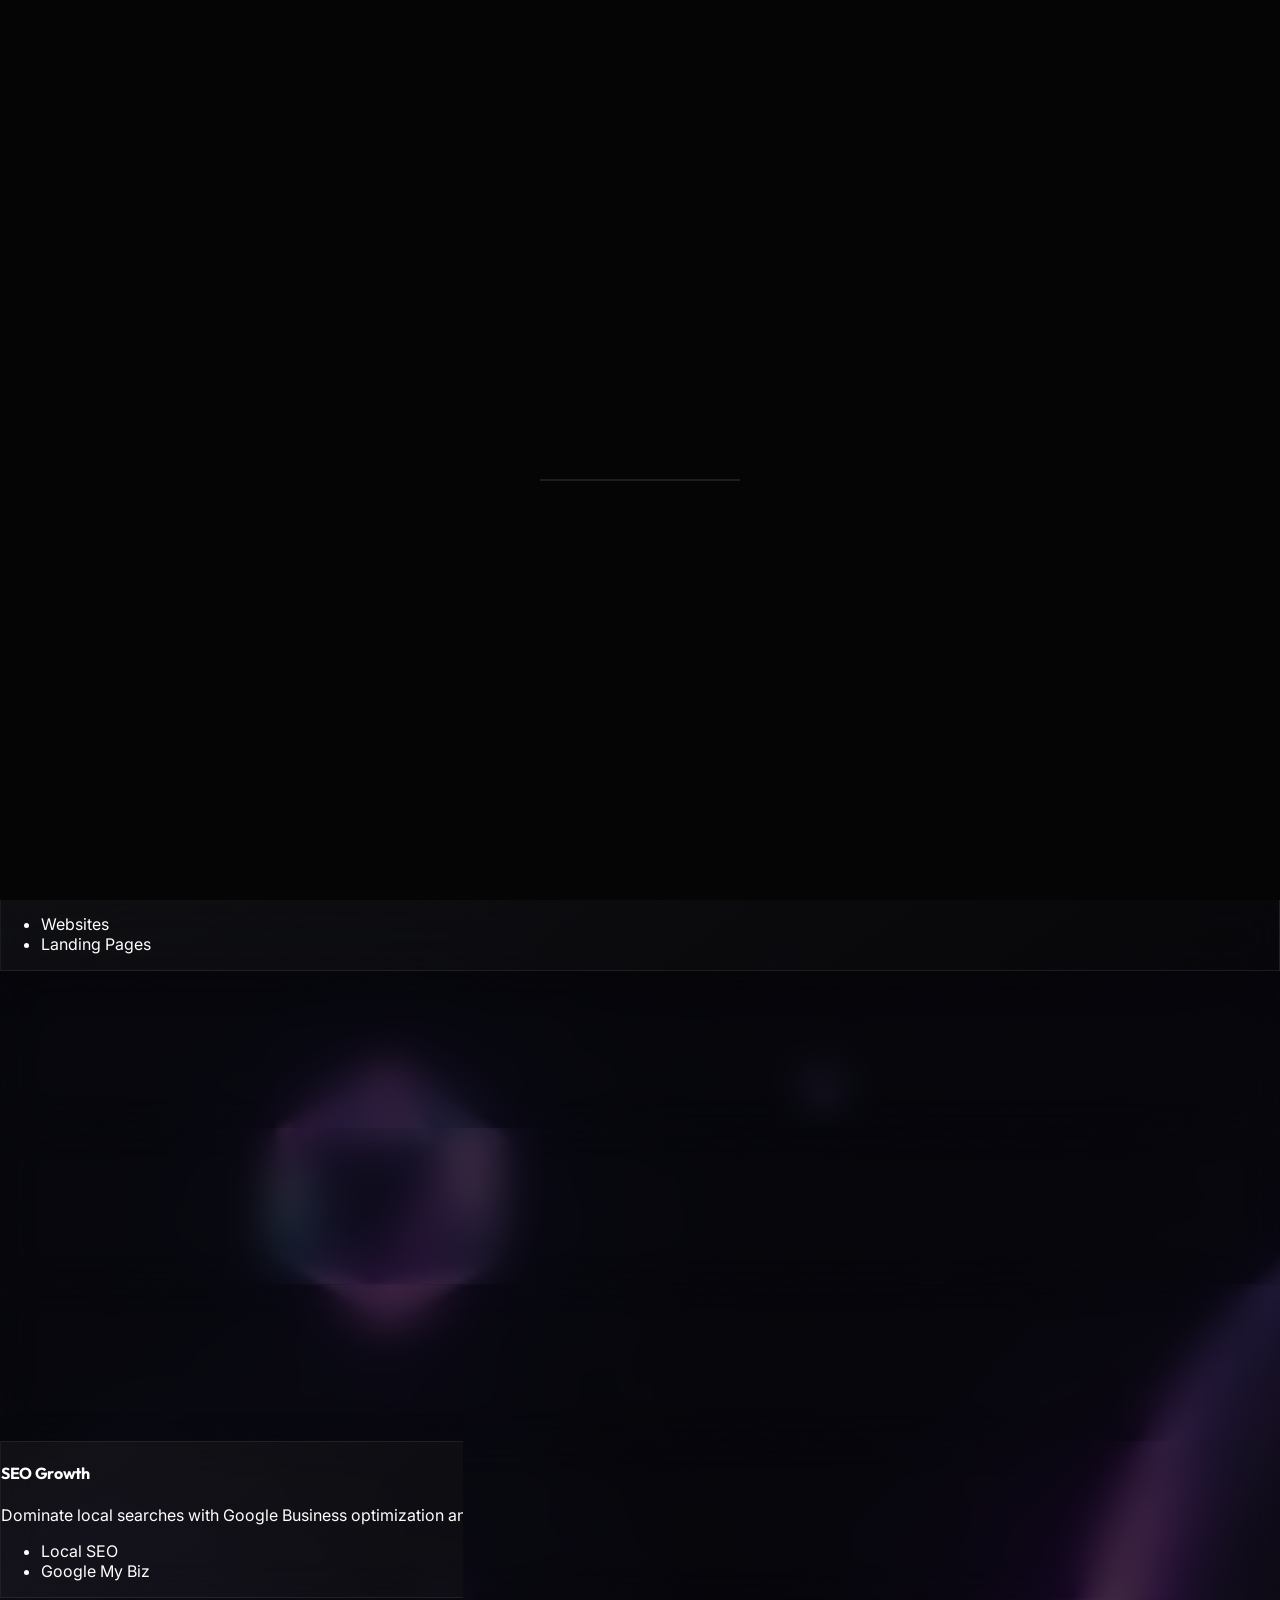
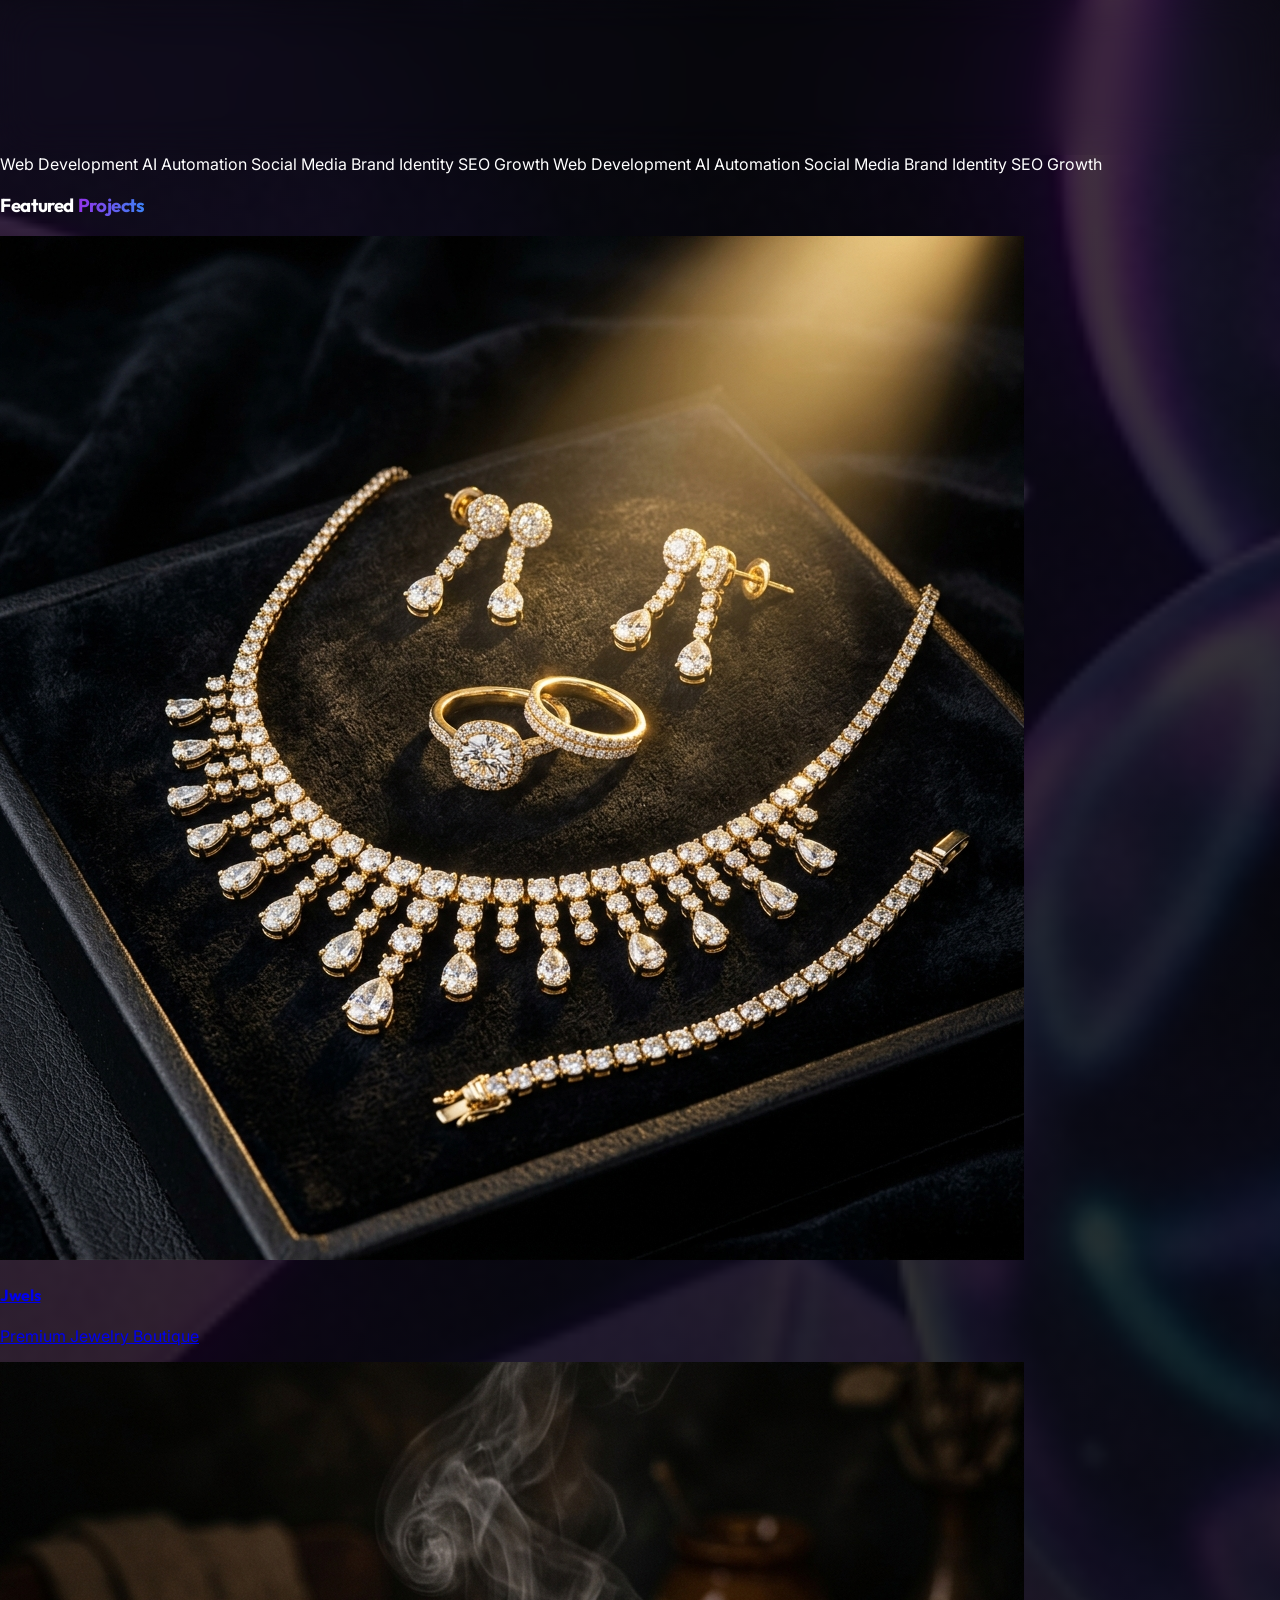
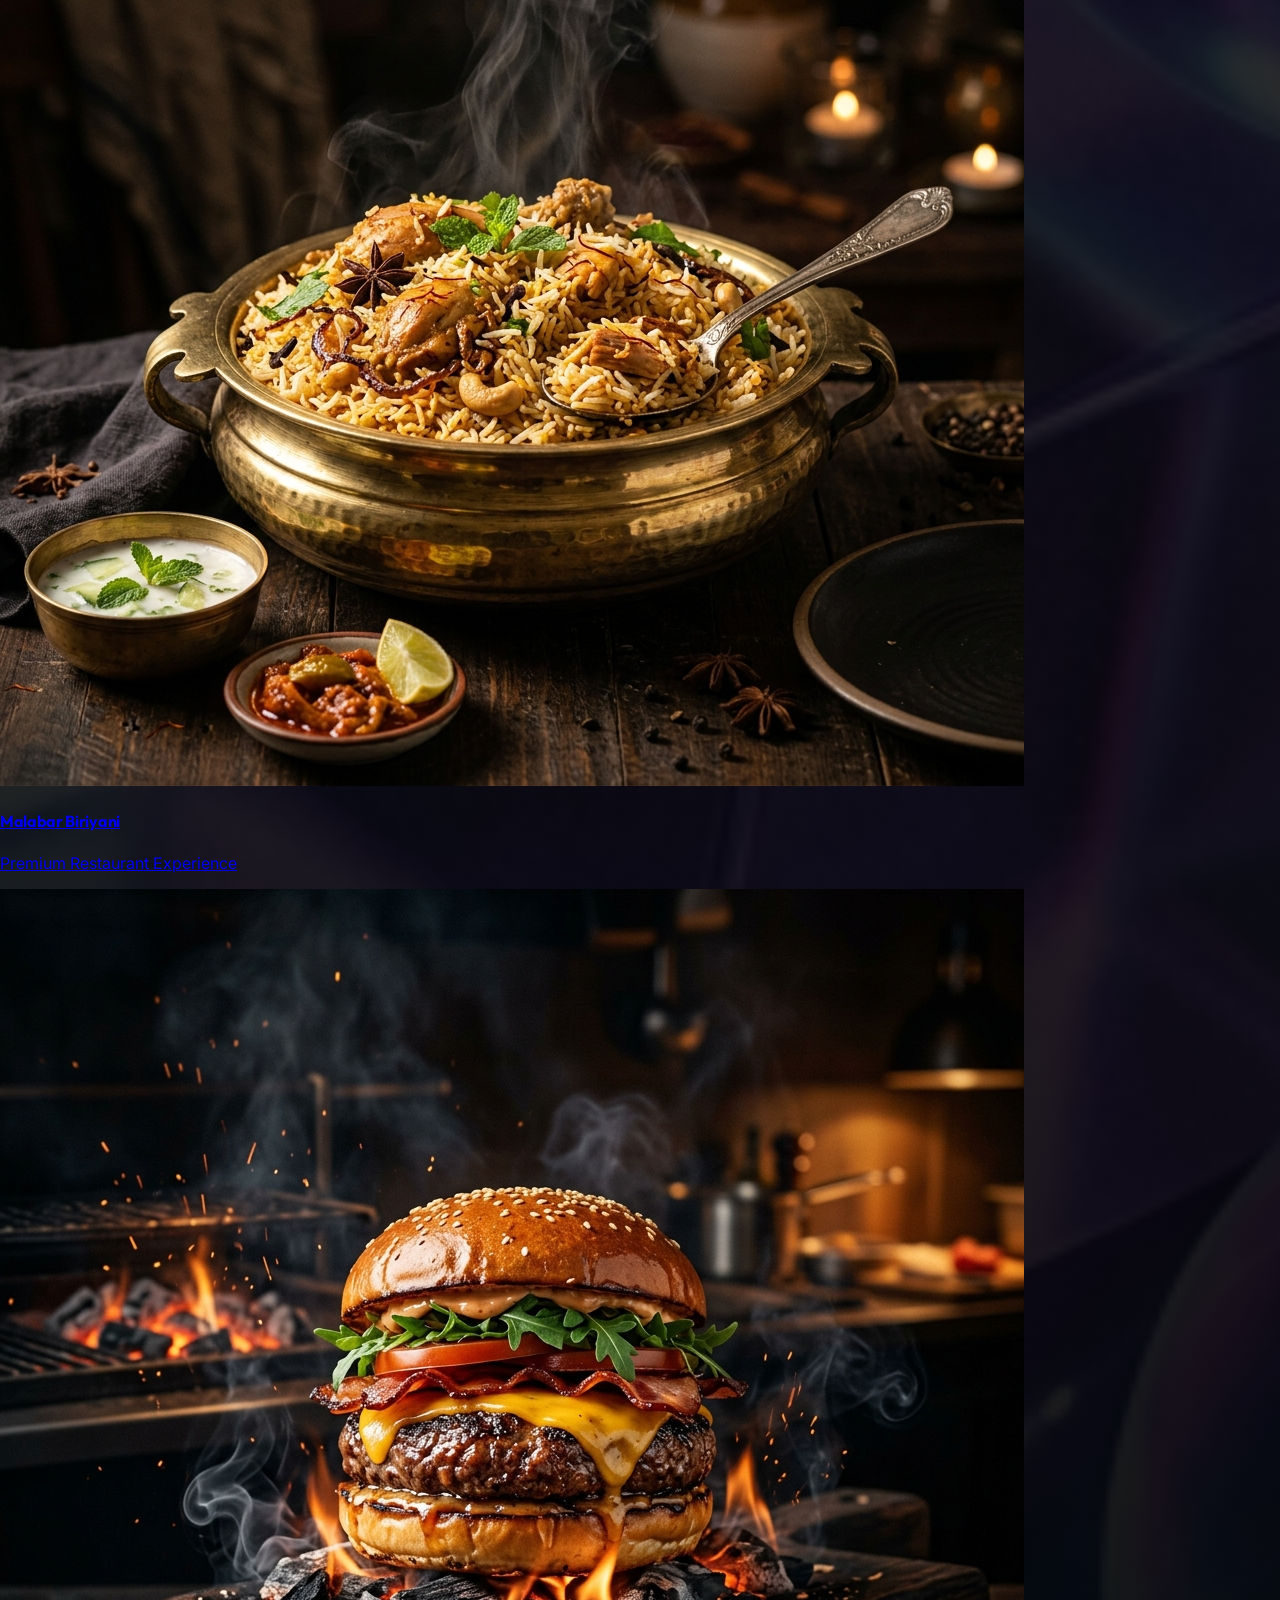
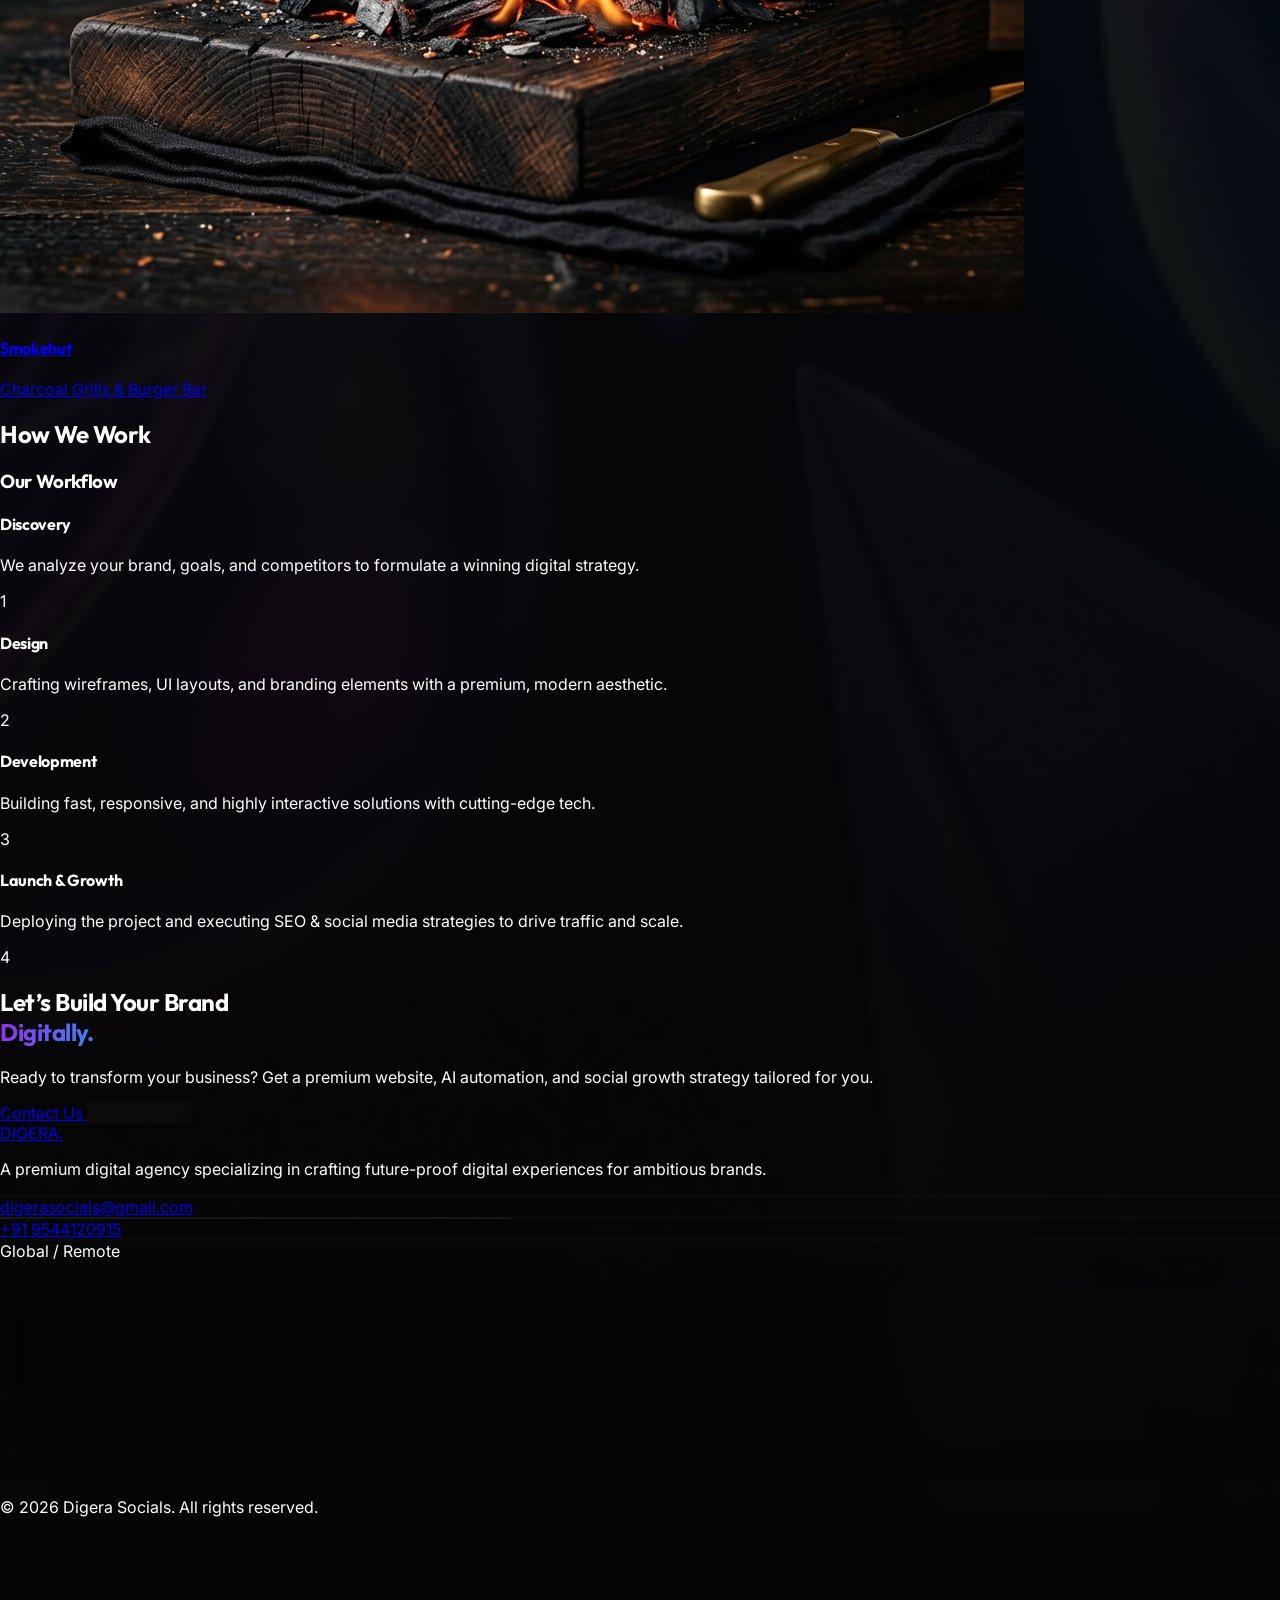
==== commit 0d93300a: "Add files via upload" ====
--- a/index.html
+++ b/index.html
@@ -1,146 +1,515 @@
-<!DOCTYPE html>
-<html lang="en">
-<head>
-  <meta charset="UTF-8">
-  <meta name="viewport" content="width=device-width, initial-scale=1.0">
-  <title>Creative Studio — Minimalist Architecture & Interior Design</title>
-  <meta name="description" content="A highly sophisticated, minimalist architecture and interior design studio specializing in bespoke residential and commercial forms.">
-  
-  <!-- SEO Heading Structure / Styling Links -->
-  <link rel="stylesheet" href="css/main.css">
-</head>
-<body>
-  
-  <div class="app-container">
-    
-    <!-- FIXED LEFT DESKTOP SIDEBAR NAVIGATION -->
-    <nav class="sidebar">
-      <div class="sidebar-logo">
-        <a href="index.html">
-          <div class="studio-title">Creative Studio</div>
-          <div class="studio-subtitle">Interior Design & Bespoke Furniture</div>
-        </a>
-      </div>
-      
-      <ul class="nav-menu">
-        <li class="nav-item">
-          <a href="index.html" class="nav-link">Home</a>
-        </li>
-        <li class="nav-item">
-          <a href="about.html" class="nav-link">About Us</a>
-        </li>
-        <li class="nav-item">
-          <a href="services.html" class="nav-link">Services</a>
-        </li>
-        <li class="nav-item" id="nav-projects-parent">
-          <a href="projects.html" class="nav-link">Projects</a>
-          <ul class="nav-dropdown">
-            <li><a href="projects/residential.html" class="dropdown-link">Residential</a></li>
-            <li><a href="projects/commercial.html" class="dropdown-link">Commercial</a></li>
-          </ul>
-        </li>
-        <li class="nav-item">
-          <a href="products.html" class="nav-link">Products</a>
-        </li>
-        <li class="nav-item">
-          <a href="careers.html" class="nav-link">Careers</a>
-        </li>
-        <li class="nav-item">
-          <a href="contact.html" class="nav-link">Contact</a>
-        </li>
-      </ul>
-      
-      <div class="sidebar-footer">
-        <ul class="social-links">
-          <li><a href="#" class="social-link" aria-label="Instagram">IG</a></li>
-          <li><a href="#" class="social-link" aria-label="LinkedIn">LN</a></li>
-          <li><a href="#" class="social-link" aria-label="Pinterest">PT</a></li>
-        </ul>
-        <div class="copyright">
-          © 2026 Creative Studio.<br>All rights reserved.
-        </div>
-      </div>
-    </nav>
-    
-    <!-- MOBILE HEADER & DRAWER -->
-    <header class="mobile-header">
-      <a href="index.html" class="mobile-logo">
-        <span class="studio-title">Creative Studio</span>
-      </a>
-      <div class="hamburger" aria-label="Toggle Navigation Menu" aria-expanded="false">
-        <span class="hamburger-line"></span>
-        <span class="hamburger-line"></span>
-        <span class="hamburger-line"></span>
-      </div>
-    </header>
-    
-    <nav class="mobile-overlay">
-      <ul class="mobile-nav-menu">
-        <li><a href="index.html" class="mobile-nav-link active">Home</a></li>
-        <li><a href="about.html" class="mobile-nav-link">About Us</a></li>
-        <li><a href="services.html" class="mobile-nav-link">Services</a></li>
-        <li>
-          <a href="projects.html" class="mobile-nav-link">Projects</a>
-          <ul class="mobile-nav-sub">
-            <li><a href="projects/residential.html" class="mobile-sub-link">Residential</a></li>
-            <li><a href="projects/commercial.html" class="mobile-sub-link">Commercial</a></li>
-          </ul>
-        </li>
-        <li><a href="products.html" class="mobile-nav-link">Products</a></li>
-        <li><a href="careers.html" class="mobile-nav-link">Careers</a></li>
-        <li><a href="contact.html" class="mobile-nav-link">Contact</a></li>
-      </ul>
-    </nav>
-    
-    <!-- MAIN CONTENT CONTAINER (FULLSCREEN LANDING GRID) -->
-    <main class="main-content">
-      
-      <!-- HERO SLIDER SECTION (6 Custom Slides) -->
-      <div class="hero-slider-container">
-        <!-- Slide 1 -->
-        <div class="hero-slide active">
-          <img src="assets/slideshow/04.jpg.jpeg" alt="Creative Studio Bespoke Interior Curation" style="width: 100%; height: 100%; object-fit: cover;" decoding="async">
-        </div>
-        <!-- Slide 2 -->
-        <div class="hero-slide">
-          <img src="assets/slideshow/05.jpg.jpeg" alt="Minimalist Tactile Workspace Design" style="width: 100%; height: 100%; object-fit: cover;" loading="lazy" decoding="async">
-        </div>
-        <!-- Slide 3 -->
-        <div class="hero-slide">
-          <img src="assets/slideshow/07 (1).jpg.jpeg" alt="Structural Organic Residence Form" style="width: 100%; height: 100%; object-fit: cover;" loading="lazy" decoding="async">
-        </div>
-        <!-- Slide 4 -->
-        <div class="hero-slide">
-          <img src="assets/slideshow/IMG_0801.jpg.jpeg" alt="Sophisticated Light-filled Space" style="width: 100%; height: 100%; object-fit: cover;" loading="lazy" decoding="async">
-        </div>
-        <!-- Slide 5 -->
-        <div class="hero-slide">
-          <img src="assets/slideshow/IMG_6973 (2).jpg.jpeg" alt="Bespoke Geometric Furniture Details" style="width: 100%; height: 100%; object-fit: cover;" loading="lazy" decoding="async">
-        </div>
-        <!-- Slide 6 -->
-        <div class="hero-slide">
-          <img src="assets/slideshow/IMG_9477.jpg.jpeg" alt="Premium Modern Architectural Framing" style="width: 100%; height: 100%; object-fit: cover;" loading="lazy" decoding="async">
-        </div>
-        
-        <div class="hero-overlay"></div>
-      </div>
-      
-      <!-- GLASSMORPHIC BRAND CARD -->
-      <section class="hero-content" id="home-main-card">
-        <div class="glass-card">
-          <h1 class="studio-hero-title">CREATING<br><span>PURE SPACES</span></h1>
-          <p class="tagline">
-            Synthesizing spatial geometry, tactile material honesty, and natural light into refined residential architectural forms and sophisticated commercial structures.
-          </p>
-          <a href="projects.html" class="btn-minimal">DISCOVER WORK</a>
-        </div>
-      </section>
-      
-    </main>
-    
-  </div>
-
-  <!-- Global scripts -->
-  <script src="js/main.js"></script>
-</body>
-</html>
+<!DOCTYPE html>
+<html lang="en">
+<head>
+    <!-- Google tag (gtag.js) -->
+    <script async src="https://www.googletagmanager.com/gtag/js?id=G-B90L4ZWGRH"></script>
+    <script>
+      window.dataLayer = window.dataLayer || [];
+      function gtag(){dataLayer.push(arguments);}
+      gtag('js', new Date());
+
+      gtag('config', 'G-B90L4ZWGRH');
+    </script>
+
+    <meta charset="UTF-8">
+    <meta name="viewport" content="width=device-width, initial-scale=1.0">
+    <title>Digera Socials | Premium Digital Agency</title>
+    
+    <!-- Meta Descriptions for SEO -->
+    <meta name="description" content="Digera Socials is a creative digital agency specializing in web development, AI solutions, branding, and social media growth for businesses.">
+    <meta name="keywords" content="digital agency, web development, AI chatbots, social media growth, branding, SEO">
+    
+    <!-- Tailwind CSS (CDN) -->
+    <script src="https://cdn.tailwindcss.com"></script>
+    
+    <!-- Tailwind Configuration -->
+    <script>
+        tailwind.config = {
+            theme: {
+                extend: {
+                    colors: {
+                        brand: {
+                            black: '#050505',
+                            charcoal: '#171717',
+                            blue: '#3b82f6',
+                            purple: '#9333ea',
+                            muted: '#a3a3a3'
+                        }
+                    },
+                    fontFamily: {
+                        sans: ['Inter', 'sans-serif'],
+                        heading: ['Outfit', 'sans-serif']
+                    }
+                }
+            }
+        }
+    </script>
+    
+    <!-- Custom CSS -->
+    <link rel="stylesheet" href="style.css">
+    
+    <!-- Phosphor Icons (Modern Alternative to FontAwesome) -->
+    <script src="https://unpkg.com/@phosphor-icons/web"></script>
+</head>
+<body class="bg-brand-black text-white selection:bg-brand-purple selection:text-white overflow-x-hidden">
+
+    <!-- Custom Cursor (Hidden on Mobile via CSS) -->
+    <div class="cursor-dot" id="cursor-dot"></div>
+    <div class="cursor-outline" id="cursor-outline"></div>
+
+    <!-- Initial Loader -->
+    <div id="loader">
+        <div class="loader-text">DIGERA</div>
+        <div class="loader-progress">
+            <div class="loader-bar" id="loader-bar"></div>
+        </div>
+    </div>
+
+    <!-- Background Blobs (Wrapped to prevent overflow) -->
+    <div class="fixed inset-0 overflow-hidden pointer-events-none z-[-3]">
+        <div class="blob blob-purple top-[-10%] left-[-10%]"></div>
+        <div class="blob blob-blue top-[40%] right-[-10%]"></div>
+        <div class="blob blob-purple bottom-[-10%] left-[20%]"></div>
+    </div>
+
+    <!-- Navbar -->
+    <nav class="fixed w-full z-50 top-0 transition-all duration-300 glass" id="navbar">
+        <div class="max-w-7xl mx-auto px-6 py-4 flex justify-between items-center">
+            <a href="#" class="text-2xl font-heading font-bold tracking-wider flex items-center gap-2 group">
+                <i class="ph-fill ph-planet text-brand-purple group-hover:rotate-90 transition-transform duration-500"></i>
+                DIGERA<span class="text-brand-blue">.</span>
+            </a>
+            
+            <!-- Desktop Menu -->
+            <div class="hidden md:flex gap-8 items-center font-medium text-sm text-brand-muted">
+                <a href="#about" class="hover:text-white transition-colors hover-target">About</a>
+                <a href="#services" class="hover:text-white transition-colors hover-target">Services</a>
+                <a href="#work" class="hover:text-white transition-colors hover-target">Work</a>
+                <a href="#process" class="hover:text-white transition-colors hover-target">Process</a>
+                <a href="#contact" class="btn-premium px-5 py-2.5 rounded-full bg-white text-black hover:text-white hover:bg-transparent border border-transparent hover:border-brand-purple font-semibold transition-all hover-target">Let's Talk</a>
+            </div>
+
+            <!-- Mobile Menu Button -->
+            <button class="md:hidden text-white hover-target" id="mobile-menu-btn">
+                <i class="ph ph-list text-3xl"></i>
+            </button>
+        </div>
+    </nav>
+
+    <!-- Mobile Menu Overlay -->
+    <div id="mobile-menu" class="fixed inset-0 bg-brand-black z-[60] flex flex-col justify-center items-center text-center p-6 translate-y-[-100%] transition-transform duration-500 ease-in-out">
+        <button id="close-menu-btn" class="absolute top-8 right-8 text-white text-4xl">
+            <i class="ph ph-x"></i>
+        </button>
+        <div class="flex flex-col items-center gap-8">
+            <a href="#about" class="mobile-link text-3xl font-heading font-bold text-white hover:text-brand-purple transition-all duration-300">About</a>
+            <a href="#services" class="mobile-link text-3xl font-heading font-bold text-white hover:text-brand-purple transition-all duration-300">Services</a>
+            <a href="#work" class="mobile-link text-3xl font-heading font-bold text-white hover:text-brand-purple transition-all duration-300">Work</a>
+            <a href="#process" class="mobile-link text-3xl font-heading font-bold text-white hover:text-brand-purple transition-all duration-300">Process</a>
+            
+            <div class="mt-12 flex flex-col items-center gap-6 border-t border-white/10 pt-10 w-full max-w-[250px]">
+                <a href="mailto:digerasocials@gmail.com" class="text-brand-muted hover:text-white transition-colors flex items-center gap-3">
+                    <i class="ph ph-envelope-simple text-xl"></i> Email
+                </a>
+                <a href="tel:+919544120915" class="text-brand-muted hover:text-white transition-colors flex items-center gap-3">
+                    <i class="ph ph-phone text-xl"></i> Call Us
+                </a>
+            </div>
+            
+            <a href="#contact" class="mobile-link text-2xl font-heading font-bold text-brand-blue border-b-2 border-brand-blue pb-2 mt-4 inline-block">Start a Project</a>
+        </div>
+    </div>
+
+    <!-- Main Content wrapper for Lenis -->
+    <main id="main-content">
+        
+        <!-- Hero Section -->
+        <section id="hero" class="relative h-screen flex items-center justify-center overflow-hidden">
+            <img src="assets/hero_bg.png" alt="Digital Agency Background" class="hero-bg" id="hero-img">
+            <div class="hero-overlay"></div>
+            
+            <div class="relative z-10 text-center px-6 max-w-5xl mx-auto flex flex-col items-center mt-16">
+                <div class="inline-flex items-center gap-2 px-4 py-1.5 rounded-full glass border border-white/10 mb-6 reveal-up">
+                    <span class="w-2 h-2 rounded-full bg-green-500 animate-pulse"></span>
+                    <span class="text-xs font-medium tracking-wide uppercase">Accepting New Projects</span>
+                </div>
+                
+                <h1 class="text-4xl md:text-7xl lg:text-8xl font-heading font-black leading-[1.1] mb-6 tracking-tight reveal-up">
+                    Building Digital <br />
+                    <span class="text-gradient italic pr-2">Experiences</span> That <br />
+                    Grow Brands
+                </h1>
+                
+                <p class="text-lg md:text-xl text-brand-muted max-w-2xl mx-auto mb-10 reveal-up">
+                    Websites, AI Solutions & Social Media Growth for Modern Businesses. We combine technology and creativity to scale your digital presence.
+                </p>
+                
+                <div class="flex flex-col sm:flex-row gap-4 reveal-up">
+                    <a href="#work" class="btn-premium px-8 py-4 rounded-full bg-white text-black font-semibold hover-target flex items-center justify-center gap-2">
+                        View Our Work <i class="ph ph-arrow-right"></i>
+                    </a>
+                    <a href="#contact" class="px-8 py-4 rounded-full glass text-white font-semibold border border-white/20 hover:border-brand-purple transition-colors hover-target flex items-center justify-center">
+                        Get Started
+                    </a>
+                </div>
+            </div>
+            
+        </section>
+
+        <!-- About Section -->
+        <section id="about" class="py-24 md:py-32 relative">
+            <div class="max-w-7xl mx-auto px-6 grid md:grid-cols-2 gap-16 items-center">
+                <div class="gsap-reveal-left">
+                    <h2 class="text-sm font-bold tracking-widest text-brand-blue uppercase mb-4">Who We Are</h2>
+                    <h3 class="text-4xl md:text-5xl font-heading font-bold leading-tight mb-6">
+                        We don't just build websites. <br>We build <span class="text-brand-purple">businesses</span>.
+                    </h3>
+                    <p class="text-brand-muted text-lg mb-6 leading-relaxed">
+                        Digera Socials is a premium creative digital agency dedicated to helping ambitious brands, enterprises, and startups dominate their digital space.
+                    </p>
+                    <p class="text-brand-muted text-lg mb-8 leading-relaxed">
+                        By merging stunning, futuristic design with powerful AI integrations and strategic marketing, we ensure your brand not only looks exceptional but converts flawlessly.
+                    </p>
+                    <div class="grid grid-cols-2 gap-8 border-t border-white/10 pt-8">
+                        <div>
+                            <div class="text-4xl font-heading font-bold text-white mb-1">10+</div>
+                            <div class="text-sm text-brand-muted">Projects Completed</div>
+                        </div>
+                        <div>
+                            <div class="text-4xl font-heading font-bold text-white mb-1">100%</div>
+                            <div class="text-sm text-brand-muted">Premium Delivery</div>
+                        </div>
+                    </div>
+                </div>
+                
+                <div class="relative gsap-reveal-right h-[500px] rounded-2xl overflow-hidden glass-card group">
+                    <img src="https://images.unsplash.com/photo-1551434678-e076c223a692?q=80&w=2070&auto=format&fit=crop" alt="Agency Team" class="w-full h-full object-cover transition-transform duration-700 group-hover:scale-110 opacity-70">
+                    <div class="absolute inset-0 bg-gradient-to-t from-brand-black via-transparent to-transparent"></div>
+                    <div class="absolute bottom-6 left-6 right-6">
+                        <div class="glass p-4 rounded-xl inline-flex items-center gap-4">
+                            <div class="w-12 h-12 rounded-full bg-brand-blue/20 flex items-center justify-center text-brand-blue">
+                                <i class="ph ph-lightbulb text-2xl"></i>
+                            </div>
+                            <div>
+                                <div class="font-bold">Creative Strategy</div>
+                                <div class="text-xs text-brand-muted">Tailored for your success</div>
+                            </div>
+                        </div>
+                    </div>
+                </div>
+            </div>
+        </section>
+
+        <!-- Services Section -->
+        <section id="services" class="py-24 md:py-32 relative bg-brand-charcoal/30 border-y border-white/5">
+            <div class="max-w-7xl mx-auto px-6">
+                <div class="text-center mb-20 gsap-fade-up">
+                    <h2 class="text-sm font-bold tracking-widest text-brand-purple uppercase mb-4">Our Expertise</h2>
+                    <h3 class="text-4xl md:text-6xl font-heading font-bold">Premium Digital <span class="italic text-brand-blue">Services</span></h3>
+                </div>
+                
+                <div class="grid grid-cols-2 lg:grid-cols-3 gap-3 md:gap-6">
+                    <!-- Service 1 -->
+                    <div class="glass-card p-4 md:p-8 rounded-xl md:rounded-2xl hover-target gsap-fade-up group">
+                        <i class="ph ph-browsers text-2xl md:text-4xl text-brand-blue mb-4 md:mb-6 group-hover:scale-110 transition-transform"></i>
+                        <h4 class="text-lg md:text-2xl font-heading font-bold mb-2 group-hover:text-brand-purple transition-colors">Web Development</h4>
+                        <p class="text-brand-muted text-[10px] md:text-sm leading-relaxed mb-4 hidden md:block">Mobile-first, fast-loading, and visually stunning websites. Modern UI/UX designed to convert.</p>
+                        <ul class="text-[10px] md:text-xs text-brand-muted/80 space-y-1">
+                            <li><i class="ph ph-check text-brand-blue mr-1"></i>Websites</li>
+                            <li class="hidden md:block"><i class="ph ph-check text-brand-blue mr-1"></i>Landing Pages</li>
+                        </ul>
+                    </div>
+                    
+                    <!-- Service 2 -->
+                    <div class="glass-card p-4 md:p-8 rounded-xl md:rounded-2xl hover-target gsap-fade-up group">
+                        <i class="ph ph-robot text-2xl md:text-4xl text-brand-purple mb-4 md:mb-6 group-hover:scale-110 transition-transform"></i>
+                        <h4 class="text-lg md:text-2xl font-heading font-bold mb-2 group-hover:text-brand-blue transition-colors">AI Chatbots</h4>
+                        <p class="text-brand-muted text-[10px] md:text-sm leading-relaxed mb-4 hidden md:block">Automate customer support, bookings, and lead generation with AI assistants.</p>
+                        <ul class="text-[10px] md:text-xs text-brand-muted/80 space-y-1">
+                            <li><i class="ph ph-check text-brand-purple mr-1"></i>WhatsApp AI</li>
+                            <li class="hidden md:block"><i class="ph ph-check text-brand-purple mr-1"></i>Booking Bots</li>
+                        </ul>
+                    </div>
+                    
+                    <!-- Service 3 -->
+                    <div class="glass-card p-4 md:p-8 rounded-xl md:rounded-2xl hover-target gsap-fade-up group">
+                        <i class="ph ph-instagram-logo text-2xl md:text-4xl text-pink-500 mb-4 md:mb-6 group-hover:scale-110 transition-transform"></i>
+                        <h4 class="text-lg md:text-2xl font-heading font-bold mb-2 group-hover:text-pink-500 transition-colors">Social Media</h4>
+                        <p class="text-brand-muted text-[10px] md:text-sm leading-relaxed mb-4 hidden md:block">Strategic Instagram growth, highly engaging reel creation, and page management.</p>
+                        <ul class="text-[10px] md:text-xs text-brand-muted/80 space-y-1">
+                            <li><i class="ph ph-check text-pink-500 mr-1"></i>Insta Growth</li>
+                            <li class="hidden md:block"><i class="ph ph-check text-pink-500 mr-1"></i>Reel Creation</li>
+                        </ul>
+                    </div>
+                    
+                    <!-- Service 4 -->
+                    <div class="glass-card p-4 md:p-8 rounded-xl md:rounded-2xl hover-target gsap-fade-up group">
+                        <i class="ph ph-paint-brush-broad text-2xl md:text-4xl text-yellow-500 mb-4 md:mb-6 group-hover:scale-110 transition-transform"></i>
+                        <h4 class="text-lg md:text-2xl font-heading font-bold mb-2 group-hover:text-yellow-500 transition-colors">Branding</h4>
+                        <p class="text-brand-muted text-[10px] md:text-sm leading-relaxed mb-4 hidden md:block">Crafting memorable brand identities, logo design, and visual elements.</p>
+                        <ul class="text-[10px] md:text-xs text-brand-muted/80 space-y-1">
+                            <li><i class="ph ph-check text-yellow-500 mr-1"></i>Logo Design</li>
+                            <li class="hidden md:block"><i class="ph ph-check text-yellow-500 mr-1"></i>Brand Identity</li>
+                        </ul>
+                    </div>
+
+                    <!-- Service 5 -->
+                    <div class="glass-card p-4 md:p-8 rounded-xl md:rounded-2xl hover-target gsap-fade-up group">
+                        <i class="ph ph-trend-up text-2xl md:text-4xl text-green-500 mb-4 md:mb-6 group-hover:scale-110 transition-transform"></i>
+                        <h4 class="text-lg md:text-2xl font-heading font-bold mb-2 group-hover:text-green-500 transition-colors">SEO Growth</h4>
+                        <p class="text-brand-muted text-[10px] md:text-sm leading-relaxed mb-4 hidden md:block">Dominate local searches with Google Business optimization and performance.</p>
+                        <ul class="text-[10px] md:text-xs text-brand-muted/80 space-y-1">
+                            <li><i class="ph ph-check text-green-500 mr-1"></i>Local SEO</li>
+                            <li class="hidden md:block"><i class="ph ph-check text-green-500 mr-1"></i>Google My Biz</li>
+                        </ul>
+                    </div>
+
+                    <!-- Service 6 -->
+                    <div class="glass-card p-4 md:p-8 rounded-xl md:rounded-2xl hover-target gsap-fade-up group">
+                        <i class="ph ph-camera text-2xl md:text-4xl text-red-500 mb-4 md:mb-6 group-hover:scale-110 transition-transform"></i>
+                        <h4 class="text-lg md:text-2xl font-heading font-bold mb-2 group-hover:text-red-500 transition-colors">Content</h4>
+                        <p class="text-brand-muted text-[10px] md:text-sm leading-relaxed mb-4 hidden md:block">High-end promotional videos, photography, and ad creatives designed to capture attention.</p>
+                        <ul class="text-[10px] md:text-xs text-brand-muted/80 space-y-1">
+                            <li><i class="ph ph-check text-red-500 mr-1"></i>Video/Photo</li>
+                            <li class="hidden md:block"><i class="ph ph-check text-red-500 mr-1"></i>Ad Creatives</li>
+                        </ul>
+                    </div>
+                </div>
+            </div>
+        </section>
+
+        <!-- Marquee Divider -->
+        <div class="py-6 border-y border-white/5 bg-brand-blue/5 overflow-hidden flex items-center">
+            <div class="marquee-container w-full">
+                <div class="marquee-content flex gap-12 text-xl font-heading font-bold uppercase tracking-widest text-brand-muted/50">
+                    <span>Web Development</span> <i class="ph-fill ph-star text-brand-purple"></i>
+                    <span>AI Automation</span> <i class="ph-fill ph-star text-brand-purple"></i>
+                    <span>Social Media</span> <i class="ph-fill ph-star text-brand-purple"></i>
+                    <span>Brand Identity</span> <i class="ph-fill ph-star text-brand-purple"></i>
+                    <span>SEO Growth</span> <i class="ph-fill ph-star text-brand-purple"></i>
+                    <!-- Repeat for seamless loop -->
+                    <span>Web Development</span> <i class="ph-fill ph-star text-brand-purple"></i>
+                    <span>AI Automation</span> <i class="ph-fill ph-star text-brand-purple"></i>
+                    <span>Social Media</span> <i class="ph-fill ph-star text-brand-purple"></i>
+                    <span>Brand Identity</span> <i class="ph-fill ph-star text-brand-purple"></i>
+                    <span>SEO Growth</span> <i class="ph-fill ph-star text-brand-purple"></i>
+                </div>
+            </div>
+        </div>
+
+        <!-- Featured Projects -->
+        <section id="work" class="py-24 md:py-32 relative">
+            <div class="max-w-7xl mx-auto px-6">
+                <div class="mb-12 md:mb-16 gsap-fade-up text-center">
+                    <h3 class="text-3xl md:text-5xl font-heading font-bold">Featured <span class="text-gradient">Projects</span></h3>
+                </div>
+
+                <div class="grid md:grid-cols-2 lg:grid-cols-3 gap-8">
+                    <!-- Project 1: Jwels -->
+                    <a href="https://digerasocials.github.io/jwels/" target="_blank" class="group cursor-pointer hover-target gsap-fade-up block">
+                        <div class="relative h-[250px] md:h-[400px] rounded-2xl overflow-hidden mb-6">
+                            <div class="absolute inset-0 bg-brand-purple/20 group-hover:opacity-0 transition-opacity z-10 mix-blend-overlay"></div>
+                            <img src="assets/jwels_premium.png" alt="Jwels - Premium Jewelry E-commerce" class="w-full h-full object-cover transition-transform duration-700 group-hover:scale-105">
+                        </div>
+                        <div class="flex justify-between items-start">
+                            <div>
+                                <h4 class="text-2xl font-heading font-bold mb-2 group-hover:text-brand-purple transition-colors">Jwels</h4>
+                                <p class="text-brand-muted text-sm">Premium Jewelry Boutique</p>
+                            </div>
+                        </div>
+                    </a>
+
+                    <!-- Project 2: Malabar Biriyani -->
+                    <a href="https://digerasocials.github.io/Mlabar-biriyani/" target="_blank" class="group cursor-pointer hover-target gsap-fade-up md:mt-12 block">
+                        <div class="relative h-[250px] md:h-[400px] rounded-2xl overflow-hidden mb-6">
+                            <div class="absolute inset-0 bg-brand-blue/20 group-hover:opacity-0 transition-opacity z-10 mix-blend-overlay"></div>
+                            <img src="assets/malabar_premium.png" alt="Malabar Biriyani Website" class="w-full h-full object-cover transition-transform duration-700 group-hover:scale-105">
+                        </div>
+                        <div class="flex justify-between items-start">
+                            <div>
+                                <h4 class="text-2xl font-heading font-bold mb-2 group-hover:text-brand-blue transition-colors">Malabar Biriyani</h4>
+                                <p class="text-brand-muted text-sm">Premium Restaurant Experience</p>
+                            </div>
+                        </div>
+                    </a>
+
+                    <!-- Project 3: Smokehut -->
+                    <a href="https://digerasocials.github.io/Smokehut/" target="_blank" class="group cursor-pointer hover-target gsap-fade-up md:mt-24 block">
+                        <div class="relative h-[250px] md:h-[400px] rounded-2xl overflow-hidden mb-6">
+                            <div class="absolute inset-0 bg-brand-purple/20 group-hover:opacity-0 transition-opacity z-10 mix-blend-overlay"></div>
+                            <img src="assets/smokehut_premium.png" alt="Smokehut Restaurant Website" class="w-full h-full object-cover transition-transform duration-700 group-hover:scale-105">
+                        </div>
+                        <div class="flex justify-between items-start">
+                            <div>
+                                <h4 class="text-2xl font-heading font-bold mb-2 group-hover:text-brand-purple transition-colors">Smokehut</h4>
+                                <p class="text-brand-muted text-sm">Charcoal Grills & Burger Bar</p>
+                            </div>
+                        </div>
+                    </a>
+                </div>
+            </div>
+        </section>
+
+        <!-- Process Section -->
+        <section id="process" class="py-24 md:py-32 relative bg-brand-charcoal/30 border-y border-white/5">
+            <div class="max-w-7xl mx-auto px-6">
+                <div class="text-center mb-20 gsap-fade-up">
+                    <h2 class="text-sm font-bold tracking-widest text-brand-purple uppercase mb-4">How We Work</h2>
+                    <h3 class="text-4xl md:text-5xl font-heading font-bold">Our <span class="italic text-brand-blue">Workflow</span></h3>
+                </div>
+
+                <div class="relative max-w-4xl mx-auto">
+                    <!-- Connecting Line -->
+                    <div class="absolute left-[28px] md:left-1/2 top-0 bottom-0 w-[2px] bg-white/10 md:-translate-x-1/2"></div>
+                    
+                    <div class="space-y-16">
+                        <!-- Step 1 -->
+                        <div class="relative flex flex-col md:flex-row items-start md:items-center justify-between group gsap-fade-up">
+                            <div class="md:w-[45%] md:text-right pl-16 md:pl-0">
+                                <h4 class="text-2xl font-heading font-bold text-brand-blue mb-2">Discovery</h4>
+                                <p class="text-brand-muted text-sm">We analyze your brand, goals, and competitors to formulate a winning digital strategy.</p>
+                            </div>
+                            <div class="absolute left-0 md:left-1/2 w-14 h-14 rounded-full bg-brand-black border-4 border-brand-charcoal flex items-center justify-center text-xl font-bold z-10 md:-translate-x-1/2 group-hover:border-brand-blue group-hover:text-brand-blue transition-colors">1</div>
+                            <div class="md:w-[45%] hidden md:block"></div>
+                        </div>
+
+                        <!-- Step 2 -->
+                        <div class="relative flex flex-col md:flex-row-reverse items-start md:items-center justify-between group gsap-fade-up">
+                            <div class="md:w-[45%] pl-16 md:pl-0">
+                                <h4 class="text-2xl font-heading font-bold text-brand-purple mb-2">Design</h4>
+                                <p class="text-brand-muted text-sm">Crafting wireframes, UI layouts, and branding elements with a premium, modern aesthetic.</p>
+                            </div>
+                            <div class="absolute left-0 md:left-1/2 w-14 h-14 rounded-full bg-brand-black border-4 border-brand-charcoal flex items-center justify-center text-xl font-bold z-10 md:-translate-x-1/2 group-hover:border-brand-purple group-hover:text-brand-purple transition-colors">2</div>
+                            <div class="md:w-[45%] hidden md:block"></div>
+                        </div>
+
+                        <!-- Step 3 -->
+                        <div class="relative flex flex-col md:flex-row items-start md:items-center justify-between group gsap-fade-up">
+                            <div class="md:w-[45%] md:text-right pl-16 md:pl-0">
+                                <h4 class="text-2xl font-heading font-bold text-brand-blue mb-2">Development</h4>
+                                <p class="text-brand-muted text-sm">Building fast, responsive, and highly interactive solutions with cutting-edge tech.</p>
+                            </div>
+                            <div class="absolute left-0 md:left-1/2 w-14 h-14 rounded-full bg-brand-black border-4 border-brand-charcoal flex items-center justify-center text-xl font-bold z-10 md:-translate-x-1/2 group-hover:border-brand-blue group-hover:text-brand-blue transition-colors">3</div>
+                            <div class="md:w-[45%] hidden md:block"></div>
+                        </div>
+
+                        <!-- Step 4 -->
+                        <div class="relative flex flex-col md:flex-row-reverse items-start md:items-center justify-between group gsap-fade-up">
+                            <div class="md:w-[45%] pl-16 md:pl-0">
+                                <h4 class="text-2xl font-heading font-bold text-brand-purple mb-2">Launch & Growth</h4>
+                                <p class="text-brand-muted text-sm">Deploying the project and executing SEO & social media strategies to drive traffic and scale.</p>
+                            </div>
+                            <div class="absolute left-0 md:left-1/2 w-14 h-14 rounded-full bg-brand-black border-4 border-brand-charcoal flex items-center justify-center text-xl font-bold z-10 md:-translate-x-1/2 group-hover:border-brand-purple group-hover:text-brand-purple transition-colors">4</div>
+                            <div class="md:w-[45%] hidden md:block"></div>
+                        </div>
+                    </div>
+                </div>
+            </div>
+        </section>
+
+        <!-- CTA Section -->
+        <section id="cta" class="py-32 relative overflow-hidden flex items-center justify-center text-center">
+            <div class="absolute inset-0 bg-gradient-to-b from-transparent to-brand-blue/10"></div>
+            
+            <div class="relative z-10 px-6 max-w-4xl mx-auto gsap-zoom-in">
+                <h2 class="text-5xl md:text-7xl font-heading font-black mb-8 leading-tight">
+                    Let’s Build Your Brand <br><span class="text-gradient">Digitally.</span>
+                </h2>
+                <p class="text-xl text-brand-muted mb-12 max-w-2xl mx-auto">
+                    Ready to transform your business? Get a premium website, AI automation, and social growth strategy tailored for you.
+                </p>
+                <div class="flex flex-col sm:flex-row gap-6 justify-center items-center">
+                    <a href="#contact" class="btn-premium px-10 py-5 rounded-full bg-white text-black font-bold text-lg hover-target flex items-center gap-2">
+                        Contact Us <i class="ph-bold ph-arrow-right"></i>
+                    </a>
+                    <a href="https://wa.me/919544120915" target="_blank" class="px-10 py-5 rounded-full glass text-green-400 font-bold border border-green-400/30 hover:bg-green-400/10 transition-colors hover-target flex items-center gap-2">
+                        <i class="ph-fill ph-whatsapp-logo text-2xl"></i> WhatsApp Us
+                    </a>
+                </div>
+            </div>
+        </section>
+
+        <!-- Footer / Contact -->
+        <footer id="contact" class="pt-24 pb-12 bg-black border-t border-white/10 relative">
+            <div class="max-w-7xl mx-auto px-6 grid lg:grid-cols-2 gap-16 mb-20">
+                
+                <!-- Contact Info -->
+                <div>
+                    <a href="#" class="text-3xl font-heading font-bold tracking-wider flex items-center gap-2 mb-8">
+                        <i class="ph-fill ph-planet text-brand-purple"></i>
+                        DIGERA<span class="text-brand-blue">.</span>
+                    </a>
+                    <p class="text-brand-muted max-w-md mb-10 leading-relaxed">
+                        A premium digital agency specializing in crafting future-proof digital experiences for ambitious brands.
+                    </p>
+                    
+                    <div class="space-y-6 text-brand-muted">
+                        <a href="mailto:digerasocials@gmail.com" class="flex items-center gap-4 hover:text-white transition-colors w-fit hover-target">
+                            <div class="w-12 h-12 rounded-full glass flex items-center justify-center text-white"><i class="ph ph-envelope-simple text-xl"></i></div>
+                            digerasocials@gmail.com
+                        </a>
+                        <a href="tel:+919544120915" class="flex items-center gap-4 hover:text-white transition-colors w-fit hover-target">
+                            <div class="w-12 h-12 rounded-full glass flex items-center justify-center text-white"><i class="ph ph-phone text-xl"></i></div>
+                            +91 9544120915
+                        </a>
+                        <div class="flex items-center gap-4 w-fit">
+                            <div class="w-12 h-12 rounded-full glass flex items-center justify-center text-white"><i class="ph ph-map-pin text-xl"></i></div>
+                            Global / Remote
+                        </div>
+                    </div>
+                </div>
+
+                <!-- Contact Form -->
+                <div class="glass-card p-8 rounded-2xl">
+                    <h3 class="text-2xl font-heading font-bold mb-6">Send an Inquiry</h3>
+                    <form action="https://formspree.io/f/mojrooyl" method="POST" class="space-y-4" id="contact-form">
+                        <div class="grid grid-cols-2 gap-4">
+                            <div>
+                                <label class="block text-xs text-brand-muted mb-2 uppercase tracking-wider">Name</label>
+                                <input type="text" name="name" required class="w-full bg-white/5 border border-white/10 rounded-lg px-4 py-3 text-white focus:outline-none focus:border-brand-purple transition-colors" placeholder="John Doe">
+                            </div>
+                            <div>
+                                <label class="block text-xs text-brand-muted mb-2 uppercase tracking-wider">Email</label>
+                                <input type="email" name="email" required class="w-full bg-white/5 border border-white/10 rounded-lg px-4 py-3 text-white focus:outline-none focus:border-brand-purple transition-colors" placeholder="john@example.com">
+                            </div>
+                        </div>
+                        <div>
+                            <label class="block text-xs text-brand-muted mb-2 uppercase tracking-wider">Service Needed</label>
+                            <select name="service" class="w-full bg-white/5 border border-white/10 rounded-lg px-4 py-3 text-white focus:outline-none focus:border-brand-purple transition-colors appearance-none">
+                                <option class="bg-brand-charcoal">Web Development</option>
+                                <option class="bg-brand-charcoal">AI Chatbots</option>
+                                <option class="bg-brand-charcoal">Social Media</option>
+                                <option class="bg-brand-charcoal">Branding</option>
+                            </select>
+                        </div>
+                        <div>
+                            <label class="block text-xs text-brand-muted mb-2 uppercase tracking-wider">Message</label>
+                            <textarea name="message" rows="4" required class="w-full bg-white/5 border border-white/10 rounded-lg px-4 py-3 text-white focus:outline-none focus:border-brand-purple transition-colors resize-none" placeholder="Tell us about your project..."></textarea>
+                        </div>
+                        <button type="submit" class="w-full btn-premium py-4 rounded-lg bg-white text-black font-bold mt-4 hover-target">
+                            Submit Inquiry
+                        </button>
+                    </form>
+                </div>
+            </div>
+
+            <!-- Bottom Footer -->
+            <div class="max-w-7xl mx-auto px-6 border-t border-white/10 pt-8 flex flex-col md:flex-row justify-between items-center gap-4 text-sm text-brand-muted">
+                <p>&copy; 2026 Digera Socials. All rights reserved.</p>
+                <div class="flex gap-6">
+                    <a href="https://www.instagram.com/digerasocials?igsh=MTdlNnVjaG5kZ2FuYg==" target="_blank" class="hover:text-white transition-colors hover-target"><i class="ph-fill ph-instagram-logo text-2xl"></i></a>
+                </div>
+            </div>
+        </footer>
+
+    </main>
+
+    <!-- GSAP & Lenis CDN -->
+    <script src="https://cdnjs.cloudflare.com/ajax/libs/gsap/3.12.2/gsap.min.js"></script>
+    <script src="https://cdnjs.cloudflare.com/ajax/libs/gsap/3.12.2/ScrollTrigger.min.js"></script>
+    <script src="https://unpkg.com/@studio-freight/lenis@1.0.32/dist/lenis.min.js"></script>
+    
+    <!-- Custom Scripts -->
+    <script src="script.js"></script>
+</body>
+</html>
--- a/style.css
+++ b/style.css
@@ -0,0 +1,272 @@
+@import url('https://fonts.googleapis.com/css2?family=Inter:wght@300;400;500;600;700;800;900&family=Outfit:wght@300;400;500;600;700;800;900&display=swap');
+
+/* Base Styles & Lenis Smooth Scrolling Reset */
+html, body {
+  overflow-x: hidden;
+  position: relative;
+  width: 100%;
+  max-width: 100%;
+  margin: 0;
+  padding: 0;
+}
+
+html.lenis, html.lenis body {
+  height: auto;
+}
+
+body {
+  font-family: 'Inter', sans-serif;
+  background-color: #050505; /* Deep matte black */
+  color: #ffffff;
+  -webkit-font-smoothing: antialiased;
+  -moz-osx-osx-font-smoothing: grayscale;
+}
+
+h1, h2, h3, h4, h5, h6 {
+  font-family: 'Outfit', sans-serif;
+  letter-spacing: -0.02em;
+}
+
+/* Custom Scrollbar */
+::-webkit-scrollbar {
+  width: 8px;
+}
+::-webkit-scrollbar-track {
+  background: #050505;
+}
+::-webkit-scrollbar-thumb {
+  background: #1f2937;
+  border-radius: 4px;
+}
+::-webkit-scrollbar-thumb:hover {
+  background: #374151;
+}
+
+/* Glassmorphism Utilities */
+.glass {
+  background: rgba(23, 23, 23, 0.3);
+  backdrop-filter: blur(8px);
+  -webkit-backdrop-filter: blur(8px);
+  border: 1px solid rgba(255, 255, 255, 0.05);
+}
+
+@media (max-width: 768px) {
+  .glass {
+    backdrop-filter: blur(4px);
+    -webkit-backdrop-filter: blur(4px);
+  }
+}
+
+/* Custom Animated Cursor (Desktop Only) */
+@media (min-width: 1024px) {
+  .cursor-dot,
+  .cursor-outline {
+    position: fixed;
+    top: 0;
+    left: 0;
+    transform: translate(-50%, -50%);
+    border-radius: 50%;
+    z-index: 9999;
+    pointer-events: none;
+  }
+
+  .cursor-dot {
+    width: 8px;
+    height: 8px;
+    background-color: #9333ea;
+  }
+
+  .cursor-outline {
+    width: 40px;
+    height: 40px;
+    border: 1px solid rgba(147, 51, 234, 0.5);
+    transition: width 0.2s, height 0.2s, background-color 0.2s;
+  }
+
+  /* Hover effect for custom cursor */
+  .cursor-hover .cursor-outline {
+    width: 60px;
+    height: 60px;
+    background-color: rgba(147, 51, 234, 0.1);
+    border-color: #3b82f6;
+  }
+
+  .cursor-hover .cursor-dot {
+    background-color: #3b82f6;
+  }
+}
+
+.glass-card {
+  background: linear-gradient(145deg, rgba(30, 30, 30, 0.4) 0%, rgba(10, 10, 10, 0.4) 100%);
+  backdrop-filter: blur(20px);
+  border: 1px solid rgba(255, 255, 255, 0.08);
+  box-shadow: 0 8px 32px 0 rgba(0, 0, 0, 0.3);
+  transition: transform 0.4s cubic-bezier(0.175, 0.885, 0.32, 1.275), border-color 0.4s ease, box-shadow 0.4s ease;
+}
+
+.glass-card:hover {
+  transform: translateY(-10px);
+  border-color: rgba(147, 51, 234, 0.4);
+  box-shadow: 0 15px 40px -10px rgba(147, 51, 234, 0.3);
+}
+
+/* Text Gradients */
+.text-gradient {
+  background: linear-gradient(to right, #9333ea, #3b82f6);
+  -webkit-background-clip: text;
+  -webkit-text-fill-color: transparent;
+  background-clip: text;
+}
+
+/* Glowing Elements */
+.glow-blue {
+  box-shadow: 0 0 20px rgba(59, 130, 246, 0.5);
+}
+
+.glow-purple {
+  box-shadow: 0 0 20px rgba(147, 51, 234, 0.5);
+}
+
+/* Animated Button */
+.btn-premium {
+  position: relative;
+  overflow: hidden;
+  z-index: 1;
+  transition: all 0.3s ease;
+}
+
+.btn-premium::before {
+  content: '';
+  position: absolute;
+  top: 0;
+  left: -100%;
+  width: 100%;
+  height: 100%;
+  background: linear-gradient(90deg, transparent, rgba(255, 255, 255, 0.2), transparent);
+  transition: all 0.5s ease;
+  z-index: -1;
+}
+
+.btn-premium:hover::before {
+  left: 100%;
+}
+
+.btn-premium:hover {
+  transform: translateY(-2px);
+  box-shadow: 0 10px 20px -10px rgba(147, 51, 234, 0.6);
+}
+
+/* GSAP Reveal Classes (initial state) */
+.reveal-text {
+  clip-path: polygon(0 0, 100% 0, 100% 100%, 0% 100%);
+}
+
+.reveal-up {
+  opacity: 0;
+  transform: translateY(50px);
+}
+
+/* Hero Image Parallax */
+.hero-bg {
+  position: absolute;
+  top: 0;
+  left: 0;
+  width: 100%;
+  height: 120%;
+  object-fit: cover;
+  z-index: -2;
+  opacity: 0.4;
+}
+
+.hero-overlay {
+  position: absolute;
+  top: 0;
+  left: 0;
+  width: 100%;
+  height: 100%;
+  background: linear-gradient(to bottom, rgba(5,5,5,0.2) 0%, rgba(5,5,5,1) 100%);
+  z-index: -1;
+}
+
+/* Marquee / Auto Scroll */
+.marquee-container {
+  overflow: hidden;
+  white-space: nowrap;
+}
+
+.marquee-content {
+  display: inline-block;
+  animation: marquee 20s linear infinite;
+}
+
+@keyframes marquee {
+  0% { transform: translateX(0); }
+  100% { transform: translateX(-50%); }
+}
+
+/* Blob Backgrounds */
+.blob {
+  position: absolute;
+  filter: blur(80px);
+  z-index: -3;
+  opacity: 0.5;
+  border-radius: 50%;
+  animation: float 10s ease-in-out infinite;
+}
+
+.blob-purple {
+  background: rgba(147, 51, 234, 0.4);
+  width: 400px;
+  height: 400px;
+}
+
+.blob-blue {
+  background: rgba(59, 130, 246, 0.4);
+  width: 300px;
+  height: 300px;
+}
+
+@keyframes float {
+  0%, 100% { transform: translate(0, 0) scale(1); }
+  33% { transform: translate(30px, -50px) scale(1.1); }
+  66% { transform: translate(-20px, 20px) scale(0.9); }
+}
+
+/* Loader */
+#loader {
+  position: fixed;
+  top: 0;
+  left: 0;
+  width: 100vw;
+  height: 100vh;
+  background: #050505;
+  z-index: 10000;
+  display: flex;
+  justify-content: center;
+  align-items: center;
+  flex-direction: column;
+  overflow: hidden;
+}
+
+.loader-text {
+  font-family: 'Outfit', sans-serif;
+  font-size: 2rem;
+  font-weight: 800;
+  color: white;
+  letter-spacing: 4px;
+  margin-bottom: 20px;
+  opacity: 0;
+}
+
+.loader-progress {
+  width: 200px;
+  height: 2px;
+  background: rgba(255, 255, 255, 0.1);
+  overflow: hidden;
+}
+
+.loader-bar {
+  width: 0%;
+  height: 100%;
+  background: linear-gradient(to right, #9333ea, #3b82f6);
+}
